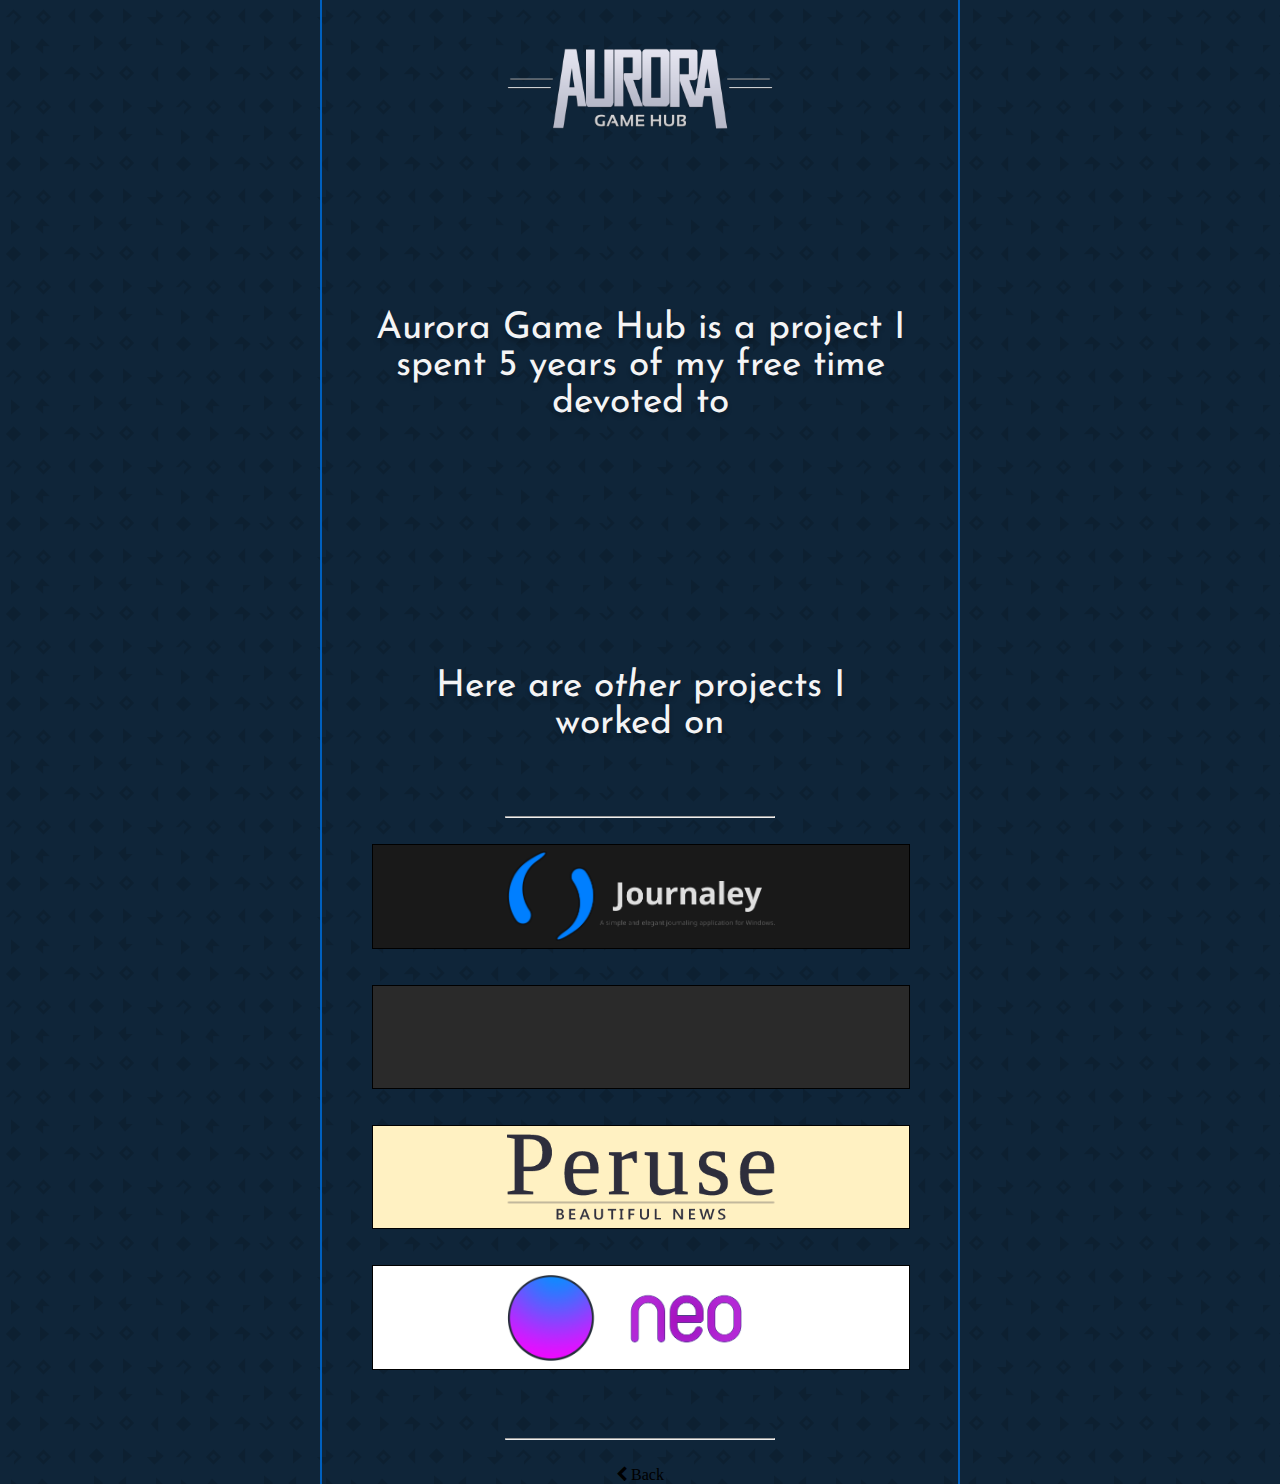
==== pages/auroraGameHub.html @ 502eb83b "Added Animated Background, Pages and Font Awesome" ====
<!DOCTYPE html>
<html>
	<head>
	<meta name="viewport" content="width=device-width" />
		<link rel="stylesheet"href="/css/style.css">
		<link href="https://fonts.googleapis.com/css?family=Hind|Josefin+Sans:400"rel="stylesheet">
		<link rel="stylesheet" href="/Images/font-awesome/css/font-awesome.min.css">

		<title>Sammy Guergachi - Aurora Game Hub</title>
	</head>
	<body>
		<div class="content">
			<header >
				<img class="header" src="/Images/AuroraLogo.png">
			</header>
			<div class ="item row">Aurora Game Hub is a project I spent 5 years of my free time devoted to</div>

			<div class ="item row"> </div>
			

			<div class ="item row"> Here are <em>other</em> projects I worked on
				<br>
				<hr>
			</div>
			<a href="/pages/journaley.html" class ="row button"id="journaley"></a>
			<a class ="row button" id="icarus">			</a>
			<a class ="row button" id="peruse">			</a>
			<a class ="row button" id="neo">			</a>
				<hr>
				<br>
<span class="centerText"><i class="fa fa-chevron-left" aria-hidden="true"></i>	Back</span>
		</div>
	</body>
</html>
---- css/style.css ----
body {
  padding: 0px 10px;
  margin: 0px 1vw 0px 1vw;
  border-left: 2px solid #0060BF;
  border-right: 2px solid #0060BF; }

header {
  padding-top: 3em;
  height: 15em;
  padding-bottom: 2em;
  display: inline-block; }

.item {
  font-family: 'Josefin Sans', sans-serif;
  font-size: 10px;
  font-size: 5vw;
  color: #F4F4F5;
  text-shadow: 0px 4px 4px rgba(0, 0, 0, 0.25); }

.row {
  margin-bottom: 1em;
  height: 90px;
  width: 100%;
  display: inline-block; }

/*Tablet*/
@media only screen and (min-width: 500px) {
  body {
    padding: 0px 50px;
    margin: 0px 10vw 0px 10vw;
    border-left: 2px solid #0060BF;
    border-right: 2px solid #0060BF; }

  header {
    padding-top: 3em;
    padding-bottom: 2em;
    height: 15em;
    display: inline-block; }

  .item {
    font-family: 'Josefin Sans', sans-serif;
    font-size: 10px;
    font-size: 5vw;
    color: #F4F4F5;
    text-shadow: 0px 4px 4px rgba(0, 0, 0, 0.25); }

  .row {
    margin-bottom: 2em;
    height: 120px;
    width: 100%;
    display: inline-block; } }
/*Desktop*/
@media only screen and (min-width: 1000px) {
  body {
    padding: 0px 50px;
    margin: 0px 25vw 0px 25vw;
    border-left: 2px solid #0060BF;
    border-right: 2px solid #0060BF; }

  header {
    padding-top: 3em;
    padding-bottom: 0.5vw;
    height: 20vmax;
    display: inline-block; }

  .item {
    font-family: 'Josefin Sans', sans-serif;
    font-size: 6em;
    font-size: 2.9vw;
    color: #F4F4F5;
    text-shadow: 0px 4px 4px rgba(0, 0, 0, 0.25); }

  .row {
    margin-bottom: 2em;
    height: 8vw;
    width: 100%;
    display: inline-block; } }
body {
  background: #0F2539 url("/Images/diamond.png") repeat 0 0;
  -webkit-animation-name: moveBg;
  -moz-animation-name: moveBg;
  animation-name: moveBg;
  -webkit-animation-duration: 50s;
  -moz-animation-duration: 50s;
  animation-duration: 50s;
  -webkit-animation-timing-function: linear;
  -moz-animation-timing-function: linear;
  animation-timing-function: linear;
  -webkit-animation-iteration-count: infinite;
  -moz-animation-iteration-count: infinite;
  animation-iteration-count: infinite;
  -webkit-animation-direction: normal;
  -moz-animation-direction: normal;
  animation-direction: normal;
  -webkit-transition: all 2s cubic-bezier(0.075, 0.82, 0.165, 1);
  -moz-transition: all 2s cubic-bezier(0.075, 0.82, 0.165, 1);
  transition: all 2s cubic-bezier(0.075, 0.82, 0.165, 1); }

@-webkit-keyframes moveBg {
  from {
    background-position: 0 0; }
  to {
    background-position: 0 100%; } }
@-moz-keyframes moveBg {
  from {
    background-position: 0 0; }
  to {
    background-position: 0 100%; } }
@keyframes moveBg {
  from {
    background-position: 0 0; }
  to {
    background-position: 0 100%; } }
.blue {
  color: #0060BF; }

.white {
  color: #F4F4F5; }

.content {
  text-align: center;
  margin: auto;
  -webkit-animation-name: animateContent;
  -moz-animation-name: animateContent;
  animation-name: animateContent;
  -webkit-animation-iteration-count: 1;
  -moz-animation-iteration-count: 1;
  animation-iteration-count: 1;
  -webkit-animation-direction: normal;
  -moz-animation-direction: normal;
  animation-direction: normal;
  -webkit-animation-timing-function: cubic-bezier(0.075, 0.82, 0.165, 1);
  -moz-animation-timing-function: cubic-bezier(0.075, 0.82, 0.165, 1);
  animation-timing-function: cubic-bezier(0.075, 0.82, 0.165, 1);
  -webkit-animation-duration: 15s;
  -moz-animation-duration: 15s;
  animation-duration: 15s; }

@-webkit-keyframes animateContent {
  0% {
    opacity: 0;
    -webkit-transform: translateY(30px); }
  50% {
    opacity: 1; }
  100% {
    -webkit-transform: translateY(0px); } }
@-moz-keyframes animateContent {
  0% {
    opacity: 0;
    -moz-transform: translateY(30px); }
  50% {
    opacity: 1; }
  100% {
    -moz-transform: translateY(0px); } }
@keyframes animateContent {
  0% {
    opacity: 0;
    -webkit-transform: translateY(30px);
    -moz-transform: translateY(30px);
    -ms-transform: translateY(30px);
    -o-transform: translateY(30px);
    transform: translateY(30px); }
  50% {
    opacity: 1; }
  100% {
    -webkit-transform: translateY(0px);
    -moz-transform: translateY(0px);
    -ms-transform: translateY(0px);
    -o-transform: translateY(0px);
    transform: translateY(0px); } }
hr {
  margin-top: 2em;
  border-top: 1px solid dark-gray;
  width: 50%; }

a {
  text-decoration: none; }

.header {
  width: 50%; }

.centerText {
  position: relative;
  top: 30%;
  transform: translateY(-35%); }

#badge {
  background-color: rgba(15, 37, 57, 0);
  -webkit-transition: all 2s ease-out;
  -moz-transition: all 2s ease-out;
  transition: all 2s ease-out;
  -webkit-transition-timing-function: cubic-bezier(0.075, 0.82, 0.165, 1);
  -moz-transition-timing-function: cubic-bezier(0.075, 0.82, 0.165, 1);
  transition-timing-function: cubic-bezier(0.075, 0.82, 0.165, 1); }

#badge:hover {
  -webkit-transform: scale(1.09);
  -moz-transform: scale(1.09);
  -ms-transform: scale(1.09);
  -o-transform: scale(1.09);
  transform: scale(1.09);
  background: -webkit-linear-gradient(#0F2539, #0A1622);
  background: linear-gradient(#0F2539, #0A1622);
  border-radius: 5px;
  box-shadow: 1px 2px 10px 3px black; }

#badge:active {
  -webkit-transform: scale(1);
  -moz-transform: scale(1);
  -ms-transform: scale(1);
  -o-transform: scale(1);
  transform: scale(1);
  background: -webkit-linear-gradient(#0A1622, #0F2539);
  background: linear-gradient(#0A1622, #0F2539);
  box-shadow: none;
  border: 1px solid black; }

.button {
  -webkit-transition: all 1.5s ease-out;
  -moz-transition: all 1.5s ease-out;
  transition: all 1.5s ease-out;
  -webkit-transition-timing-function: cubic-bezier(0.075, 0.82, 0.165, 1);
  -moz-transition-timing-function: cubic-bezier(0.075, 0.82, 0.165, 1);
  transition-timing-function: cubic-bezier(0.075, 0.82, 0.165, 1);
  border: 1px solid black;
  width: 100%; }

.button:hover {
  box-shadow: 1px 2px 6px 1px black;
  -webkit-transform: scale(1.02);
  -moz-transform: scale(1.02);
  -ms-transform: scale(1.02);
  -o-transform: scale(1.02);
  transform: scale(1.02); }

.button:active {
  box-shadow: 0px 0px 0px 1px black;
  -webkit-transform: scale(0.95);
  -moz-transform: scale(0.95);
  -ms-transform: scale(0.95);
  -o-transform: scale(0.95);
  transform: scale(0.95); }

#aurora {
  background-image: url("/Images/aurora.png");
  background-position: center, center;
  background-repeat: no-repeat;
  background-size: 50% auto;
  background-color: #252F3D; }

#journaley {
  background-image: url("/Images/journaley.png");
  background-position: center, center;
  background-repeat: no-repeat;
  background-size: 50% auto;
  background-color: #191919; }

#icarus {
  background-image: url("/Images/icarus.png");
  background-position: center, center;
  background-repeat: no-repeat;
  background-size: 50% auto;
  background-color: #2A2A2A; }

#peruse {
  background-image: url("/Images/Peruse.png");
  background-position: center, center;
  background-repeat: no-repeat;
  background-size: 50% auto;
  background-color: #FFF1C2; }

#neo {
  background-image: url("/Images/neo.png");
  background-position: center, center;
  background-repeat: no-repeat;
  background-size: 50% auto;
  background-color: white; }

#home {
  background-color: #0060BF;
  color: white; }

/*# sourceMappingURL=style.css.map */
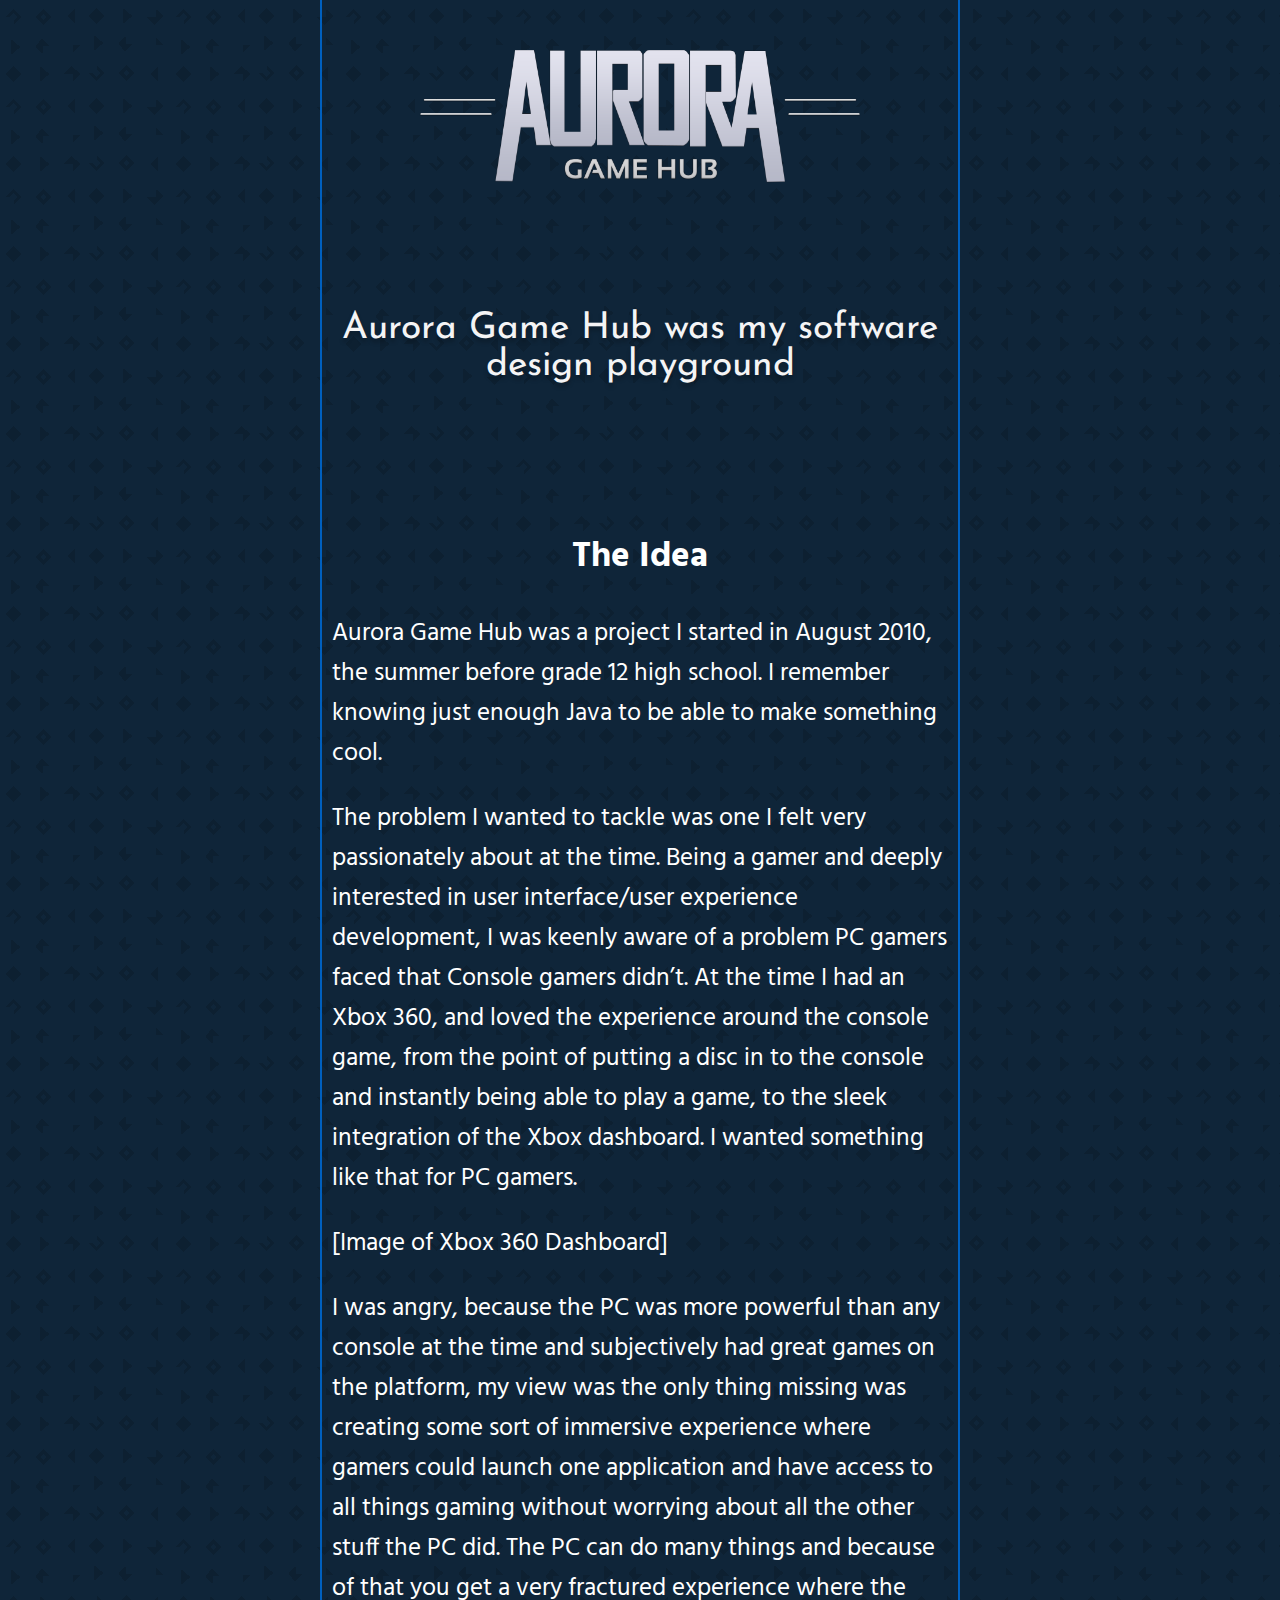
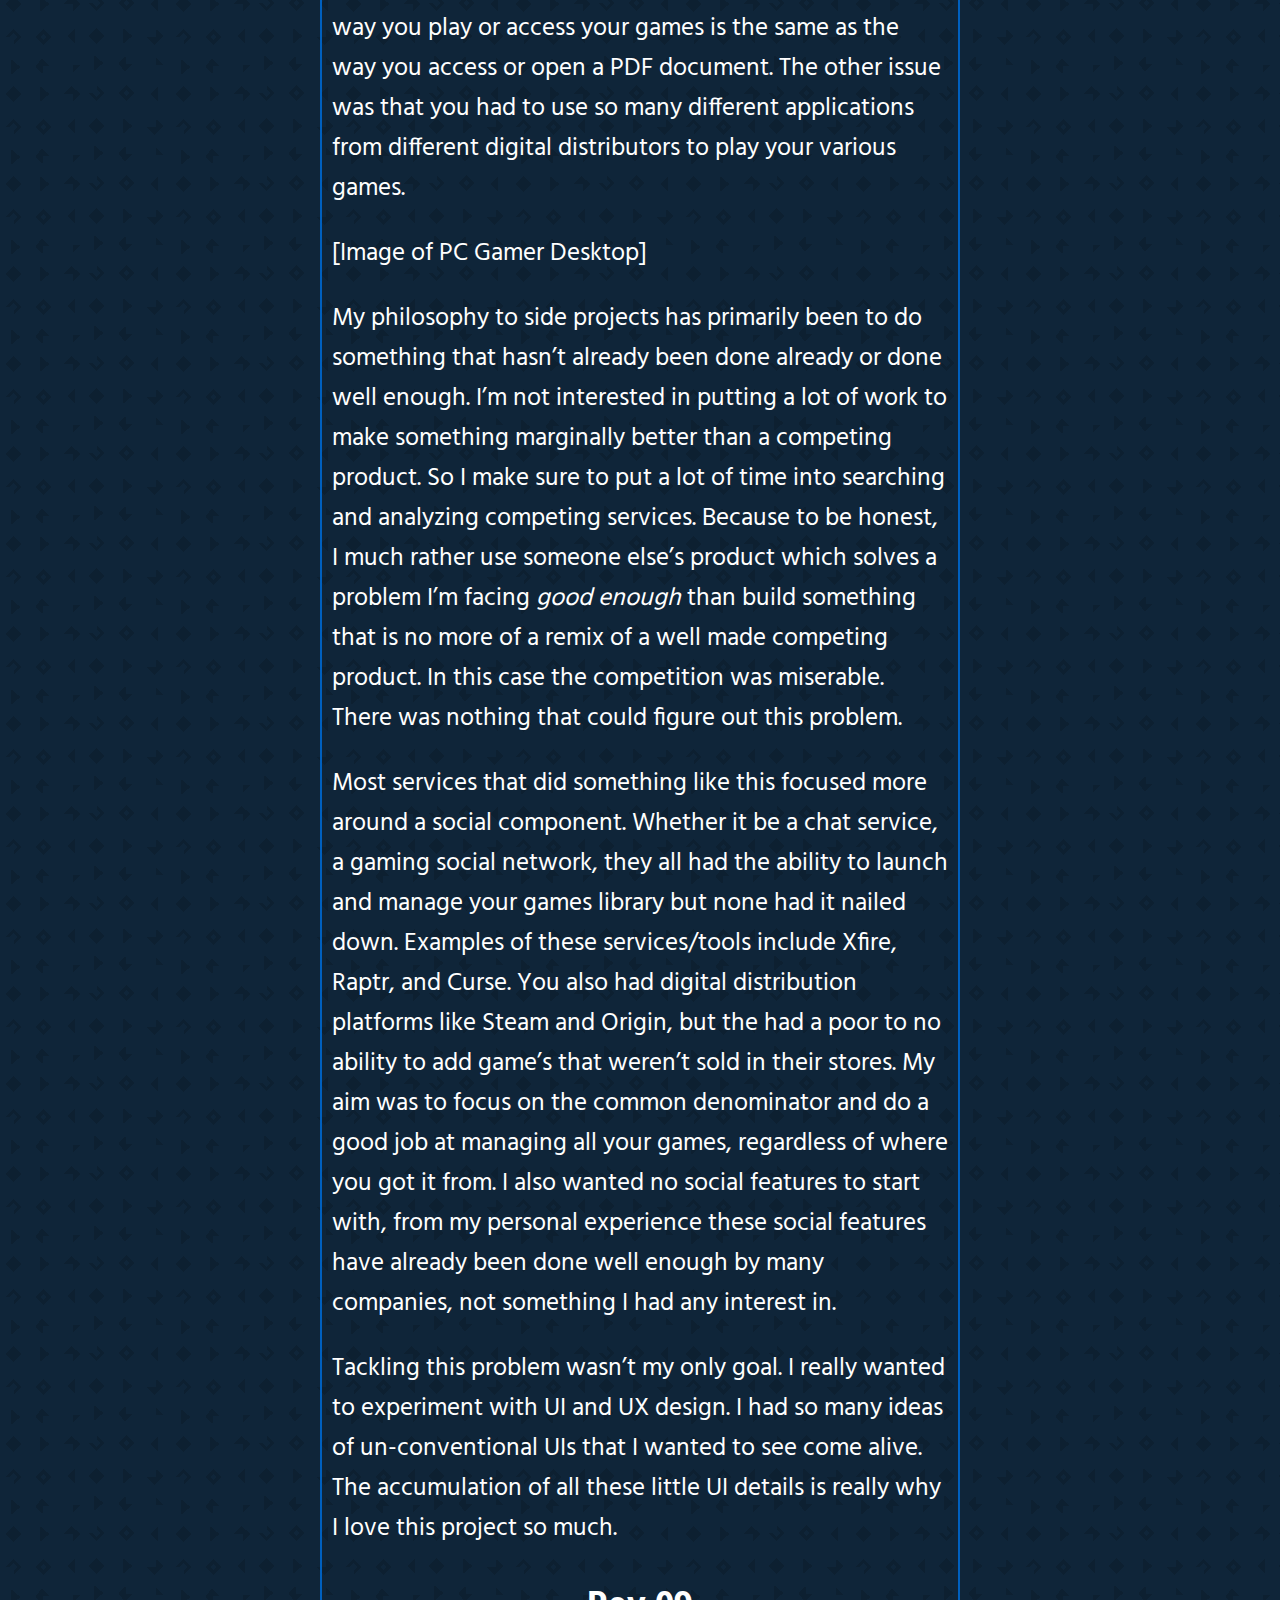
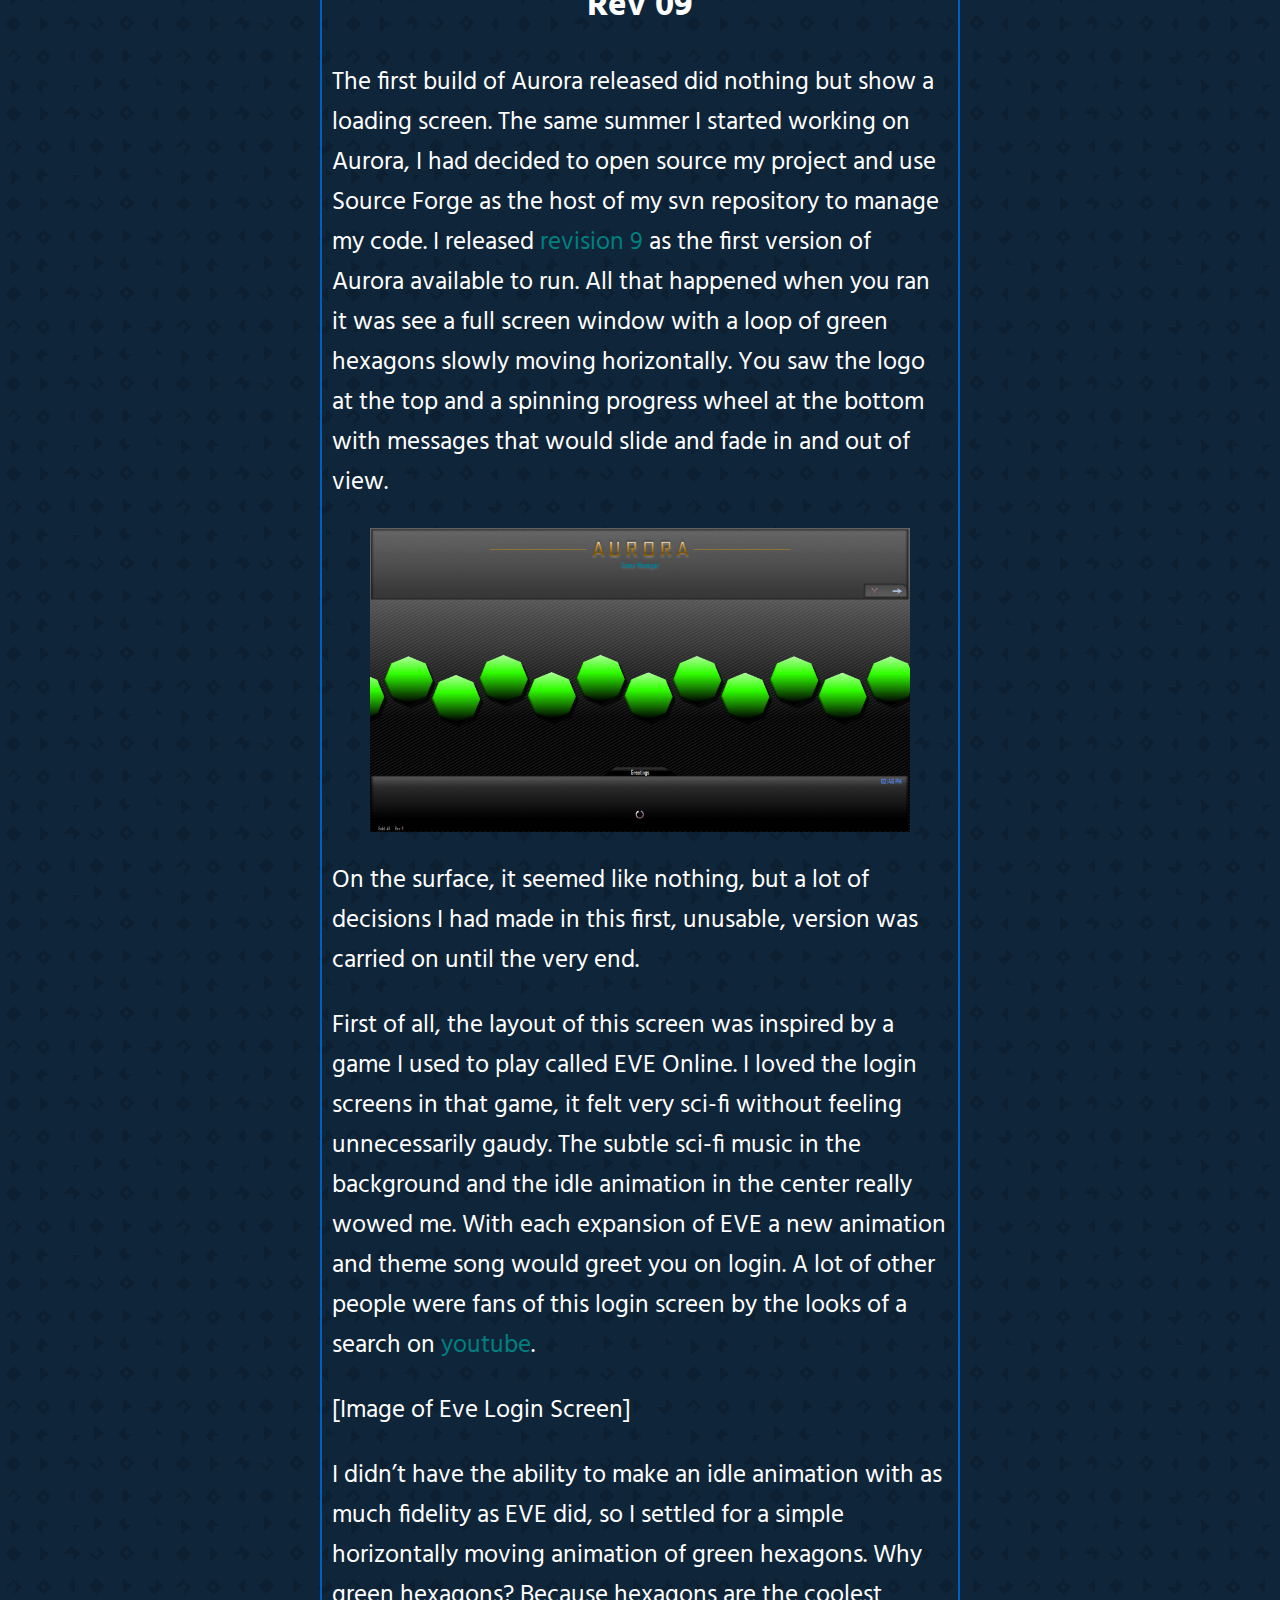
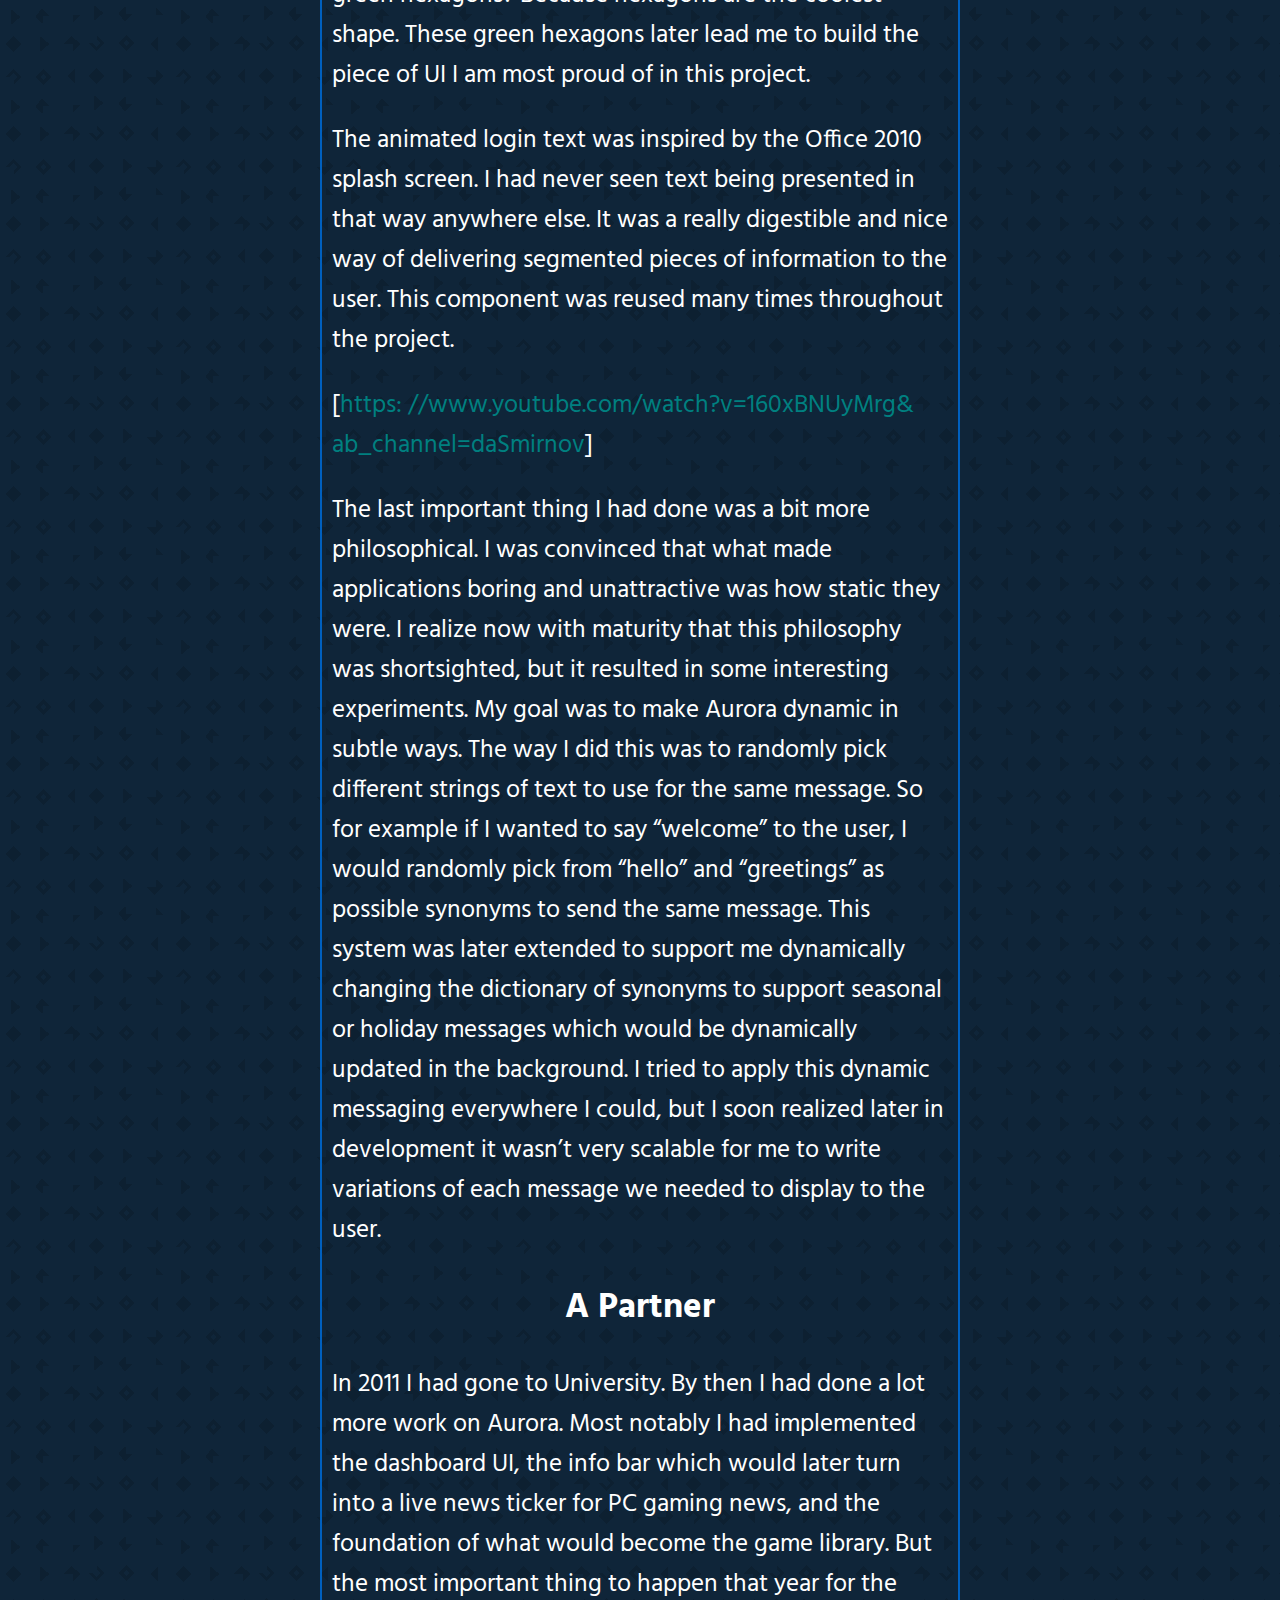
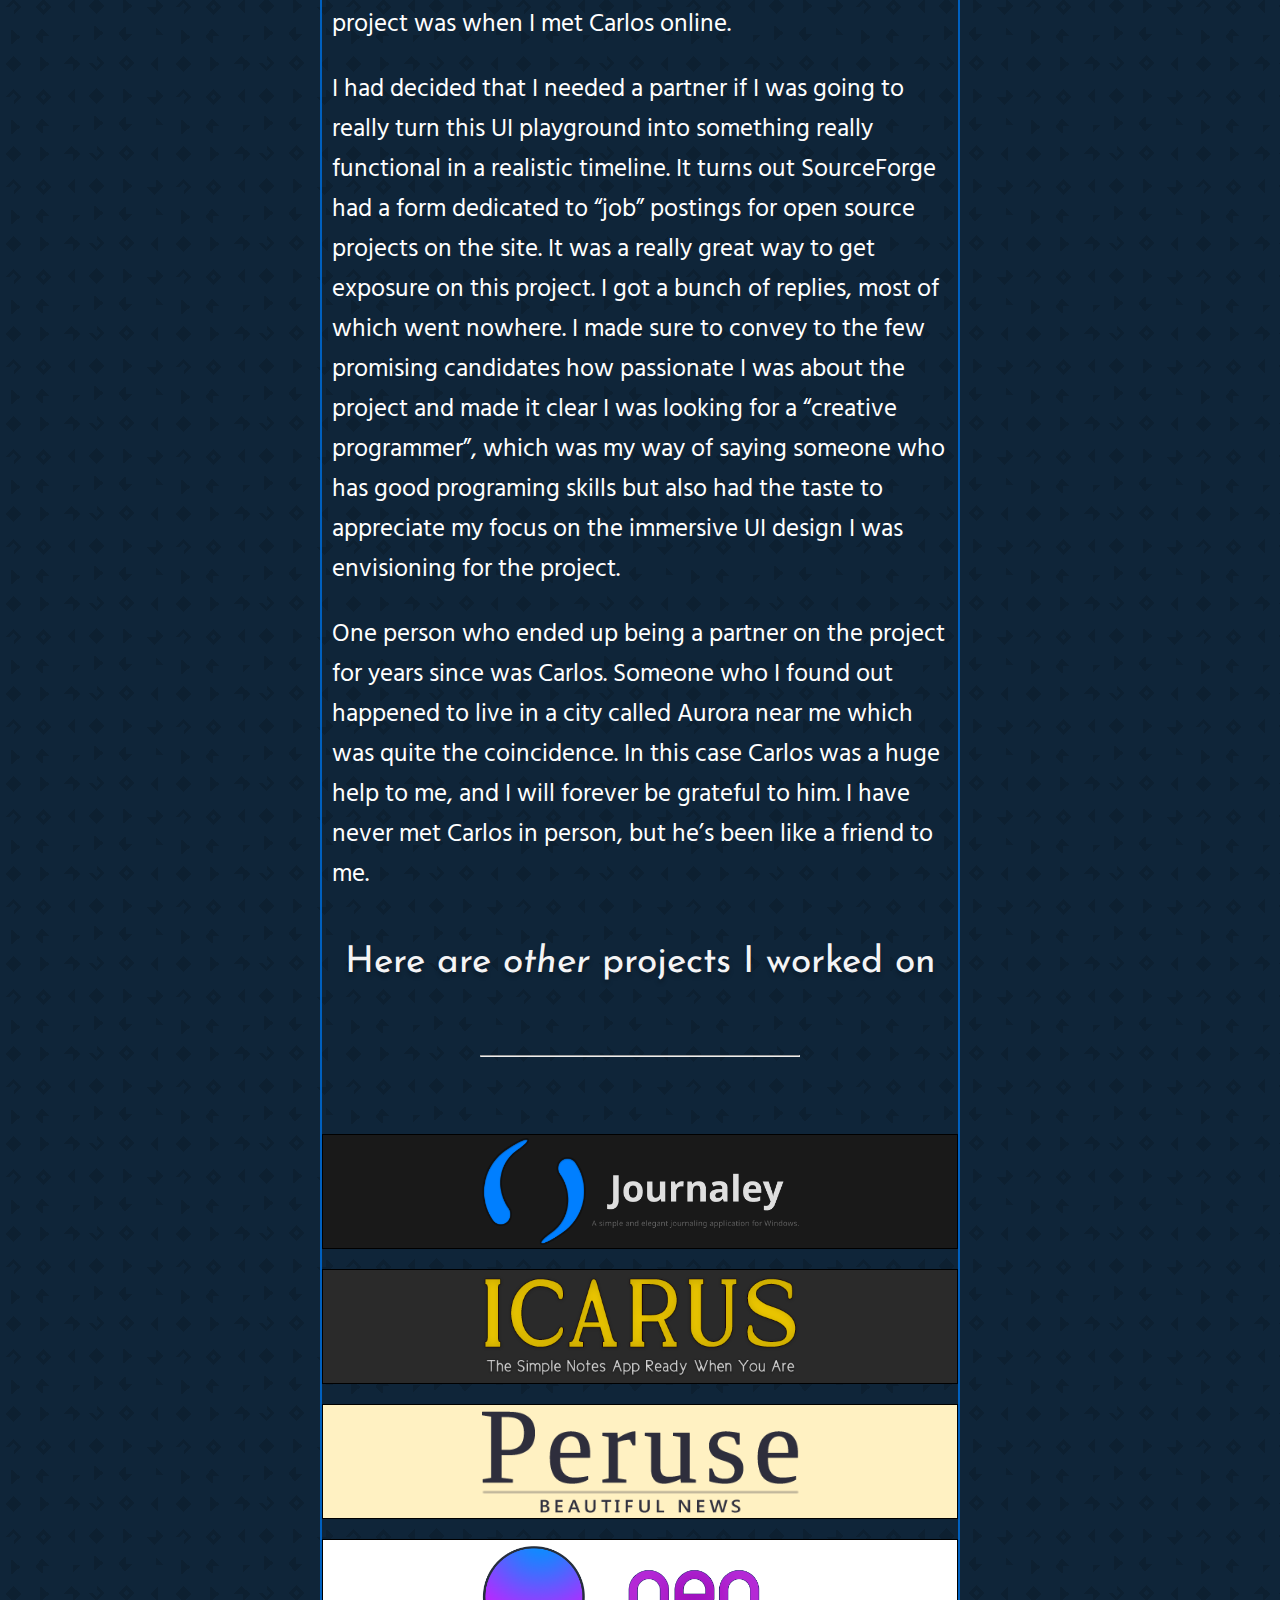
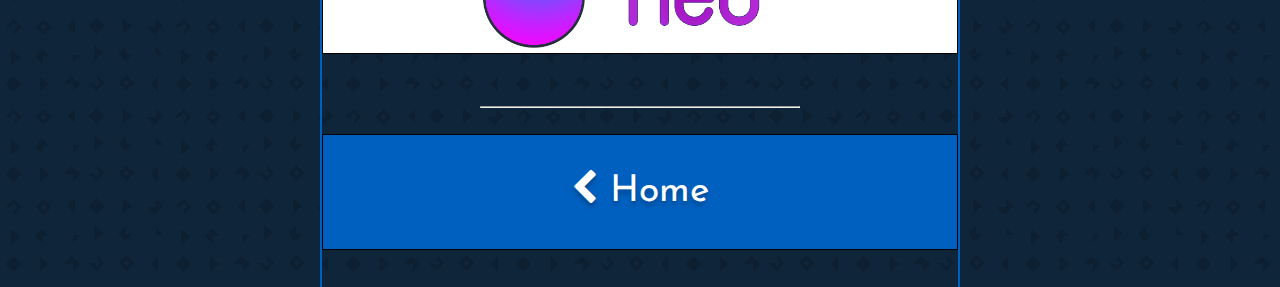
==== commit 834d834a: "Image zooming lib + Aurora page updated" ====
--- a/pages/auroraGameHub.html
+++ b/pages/auroraGameHub.html
@@ -1,34 +1,56 @@
 <!DOCTYPE html>
 <html>
 	<head>
-	<meta name="viewport" content="width=device-width" />
+		<meta name="viewport"content="width=device-width"/>
 		<link rel="stylesheet"href="/css/style.css">
 		<link href="https://fonts.googleapis.com/css?family=Hind|Josefin+Sans:400"rel="stylesheet">
 		<link rel="stylesheet" href="/Images/font-awesome/css/font-awesome.min.css">
-
+		<script src="/lib/zooming/build/zooming.min.js"></script>
 		<title>Sammy Guergachi - Aurora Game Hub</title>
 	</head>
 	<body>
 		<div class="content">
 			<header >
-				<img class="header" src="/Images/AuroraLogo.png">
+				<img class="header"src="/Images/AuroraLogo.png">
 			</header>
-			<div class ="item row">Aurora Game Hub is a project I spent 5 years of my free time devoted to</div>
-
-			<div class ="item row"> </div>
-			
-
+			<div class ="item row">Aurora Game Hub was my software design playground</div>
+			<div class ="text row">
+				<h2><a id="The_Idea_2"></a>The Idea</h2>
+				<p>Aurora Game Hub was a project I started in August 2010, the summer before grade 12 high school. I remember knowing just enough Java to be able to make something cool.</p>
+				<p>The problem I wanted to tackle was one I felt very passionately about at the time. Being a gamer and deeply interested in user interface/user experience development, I was keenly aware of a problem PC gamers faced that Console gamers didn’t. At the time I had an Xbox 360, and loved the experience around the console game, from the point of putting a disc in to the console and instantly being able to play a game, to the sleek integration of the Xbox dashboard. I wanted something like that for PC gamers.</p>
+				<p>[Image of Xbox 360 Dashboard]</p>
+				<p>I was angry, because the PC was more powerful than any console at the time and subjectively had great games on the platform, my view was the only thing missing was creating some sort of immersive experience where gamers could launch one application and have access to all things gaming without worrying about all the other stuff the PC did. The PC can do many things and because of that you get a very fractured experience where the way you play or access your games is the same as the way you access or open a PDF document. The other issue was that you had to use so many different applications from different digital distributors to play your various games.</p>
+				<p>[Image of PC Gamer Desktop]</p>
+				<p>My philosophy to side projects has primarily been to do something that hasn’t already been done already or done well enough. I’m not interested in putting a lot of work to make something marginally better than a competing product. So I make sure to put a lot of time into searching and analyzing competing services. Because to be honest, I much rather use someone else’s product which solves a problem I’m facing <em>good enough</em> than build something that is no more of a remix of a well made competing product. In this case the competition was miserable. There was nothing that could figure out this problem.</p>
+				<p>Most services that did something like this focused more around a social component. Whether it be a chat service, a gaming social network, they all had the ability to launch and manage your games library but none had it nailed down. Examples of these services/tools include Xfire, Raptr, and Curse. You also had digital distribution platforms like Steam and Origin, but the had a poor to no ability to add game’s that weren’t sold in their stores. My aim was to focus on the common denominator and do a good job at managing all your games, regardless of where you got it from. I also wanted no social features to start with, from my personal experience these social features have already been done well enough by many companies, not something I had any interest in.</p>
+				<p>Tackling this problem wasn’t my only goal. I really wanted to experiment with UI and UX design. I had so many ideas of un-conventional UIs that I wanted to see come alive. The accumulation of all these little UI details is really why I love this project so much.</p>
+				<h2><a id="Rev_09_19"></a>Rev 09</h2>
+				<p>The first build of Aurora released did nothing but show a loading screen. The same summer I started working on Aurora, I had decided to open source my project and use Source Forge as the host of my svn repository to manage my code. I released <a href="https://sourceforge.net/projects/auroragm/files/Aurora%20V1/">revision 9</a> as the first version of Aurora available to run. All that happened when you ran it was see a full screen window with a loop of green hexagons slowly moving horizontally. You saw the logo at the top and a spinning progress wheel at the bottom with messages that would slide and fade in and out of view.</p>
+				<img src="/Images/Aurora/image1.png" data-action="zoom" data-original="/Images/Aurora/image1.png"/>
+				<p>On the surface, it seemed like nothing, but a lot of decisions I had made in this first, unusable, version was carried on until the very end.</p>
+				<p>First of all, the layout of this screen was inspired by a game I used to play called EVE Online. I loved the login screens in that game, it felt very sci-fi without feeling unnecessarily gaudy. The subtle sci-fi music in the background and the idle animation in the center really wowed me. With each expansion of EVE a new animation and theme song would greet you on login. A lot of other people were fans of this login screen by the looks of a search on <a href="https://www.youtube.com/results?search_query=eve+login+screen">youtube</a>.</p>
+				<p>[Image of Eve Login Screen]</p>
+				<p>I didn’t have the ability to make an idle animation with as much fidelity as EVE did, so I settled for a simple horizontally moving animation of green hexagons. Why green hexagons? Because hexagons are the coolest shape. These green hexagons later lead me to build the piece of UI I am most proud of in this project.</p>
+				<p>The animated login text was inspired by the Office 2010 splash screen. I had never seen text being presented in that way anywhere else. It was a really digestible and nice way of delivering segmented pieces of information to the user. This component was reused many times throughout the project.</p>
+				<p>[<a href="https://www.youtube.com/watch?v=160xBNUyMrg&amp;ab_channel=daSmirnov">https: //www.youtube.com/watch?v=160xBNUyMrg&amp;
+				ab_channel=daSmirnov</a>]</p>
+				<p>The last important thing I had done was a bit more philosophical. I was convinced that what made applications boring and unattractive was how static they were. I realize now with maturity that this philosophy was shortsighted, but it resulted in some interesting experiments. My goal was to make Aurora dynamic in subtle ways. The way I did this was to randomly pick different strings of text to use for the same message. So for example if I wanted to say “welcome” to the user, I would randomly pick from “hello” and “greetings” as possible synonyms to send the same message. This system was later extended to support me dynamically changing the dictionary of synonyms to support seasonal or holiday messages which would be dynamically updated in the background. I tried to apply this dynamic messaging everywhere I could, but I soon realized later in development it wasn’t very scalable for me to write variations of each message we needed to display to the user.</p>
+				<h2><a id="A_Partner_39"></a>A Partner</h2>
+				<p>In 2011 I had gone to University. By then I had done a lot more work on Aurora. Most notably I had implemented the dashboard UI, the info bar which would later turn into a live news ticker for PC gaming news, and the foundation of what would become the game library. But the most important thing to happen that year for the project was when I met Carlos online.</p>
+				<p>I had decided that I needed a partner if I was going to really turn this UI playground into something really functional in a realistic timeline. It turns out SourceForge had a form dedicated to “job” postings for open source projects on the site. It was a really great way to get exposure on this project. I got a bunch of replies, most of which went nowhere. I made sure to convey to the few promising candidates how passionate I was about the project and made it clear I was looking for a “creative programmer”, which was my way of saying someone who has good programing skills but also had the taste to appreciate my focus on the immersive UI design I was envisioning for the project.</p>
+				<p>One person who ended up being a partner on the project for years since was Carlos. Someone who I found out happened to live in a city called Aurora near me which was quite the coincidence. In this case Carlos was a huge help to me, and I will forever be grateful to him. I have never met Carlos in person, but he’s been like a friend to me.</p>
+			</div>
 			<div class ="item row"> Here are <em>other</em> projects I worked on
 				<br>
 				<hr>
 			</div>
-			<a href="/pages/journaley.html" class ="row button"id="journaley"></a>
-			<a class ="row button" id="icarus">			</a>
-			<a class ="row button" id="peruse">			</a>
-			<a class ="row button" id="neo">			</a>
-				<hr>
-				<br>
-<span class="centerText"><i class="fa fa-chevron-left" aria-hidden="true"></i>	Back</span>
+			<a href="/pages/journaley.html"class ="row button"id="journaley"></a>
+			<a href="/pages/icarus.html"class ="row button"id="icarus">			</a>
+			<a href="/pages/peruse.html"class ="row button"id="peruse">			</a>
+			<a href="/pages/neo.html"class ="row button"id="neo">			</a>
+			<hr>
+			<br>
+			<a href="/index.html"class ="row button item"id="home"><span class="centerText"><i class="fa fa-chevron-left"aria-hidden="true"></i>	Home</span></a>
 		</div>
 	</body>
 </html>--- a/css/style.css
+++ b/css/style.css
@@ -1,8 +1,6 @@
 body {
-  padding: 0px 10px;
-  margin: 0px 1vw 0px 1vw;
-  border-left: 2px solid #0060BF;
-  border-right: 2px solid #0060BF; }
+  padding: 0px 0px;
+  margin: 0px 1vw 0px 1vw; }
 
 header {
   padding-top: 3em;
@@ -13,23 +11,21 @@
 .item {
   font-family: 'Josefin Sans', sans-serif;
   font-size: 10px;
-  font-size: 5vw;
+  font-size: 6.5vw;
   color: #F4F4F5;
   text-shadow: 0px 4px 4px rgba(0, 0, 0, 0.25); }
 
 .row {
   margin-bottom: 1em;
-  height: 90px;
+  height: 100px;
   width: 100%;
   display: inline-block; }
 
 /*Tablet*/
 @media only screen and (min-width: 500px) {
   body {
-    padding: 0px 50px;
-    margin: 0px 10vw 0px 10vw;
-    border-left: 2px solid #0060BF;
-    border-right: 2px solid #0060BF; }
+    padding: 0px 0px;
+    margin: 0px 10vw 0px 10vw; }
 
   header {
     padding-top: 3em;
@@ -46,16 +42,14 @@
 
   .row {
     margin-bottom: 2em;
-    height: 120px;
+    height: 135px;
     width: 100%;
     display: inline-block; } }
 /*Desktop*/
 @media only screen and (min-width: 1000px) {
   body {
-    padding: 0px 50px;
-    margin: 0px 25vw 0px 25vw;
-    border-left: 2px solid #0060BF;
-    border-right: 2px solid #0060BF; }
+    padding: 0px 0px;
+    margin: 0px 25vw 0px 25vw; }
 
   header {
     padding-top: 3em;
@@ -72,17 +66,17 @@
 
   .row {
     margin-bottom: 2em;
-    height: 8vw;
+    height: 9vw;
     width: 100%;
     display: inline-block; } }
 body {
-  background: #0F2539 url("/Images/diamond.png") repeat 0 0;
+  background: #0F2539 url("../Images/diamond-web.png") repeat 0 0;
   -webkit-animation-name: moveBg;
   -moz-animation-name: moveBg;
   animation-name: moveBg;
-  -webkit-animation-duration: 50s;
-  -moz-animation-duration: 50s;
-  animation-duration: 50s;
+  -webkit-animation-duration: 100s;
+  -moz-animation-duration: 100s;
+  animation-duration: 100s;
   -webkit-animation-timing-function: linear;
   -moz-animation-timing-function: linear;
   animation-timing-function: linear;
@@ -118,6 +112,8 @@
   color: #F4F4F5; }
 
 .content {
+  border-left: 2px solid #0060BF;
+  border-right: 2px solid #0060BF;
   text-align: center;
   margin: auto;
   -webkit-animation-name: animateContent;
@@ -139,19 +135,27 @@
 @-webkit-keyframes animateContent {
   0% {
     opacity: 0;
-    -webkit-transform: translateY(30px); }
+    -webkit-transform: translateY(30px);
+    border-left: 2px solid transparent;
+    border-right: 2px solid transparent; }
   50% {
     opacity: 1; }
   100% {
-    -webkit-transform: translateY(0px); } }
+    -webkit-transform: translateY(0px);
+    border-left: 2px solid #0060BF;
+    border-right: 2px solid #0060BF; } }
 @-moz-keyframes animateContent {
   0% {
     opacity: 0;
-    -moz-transform: translateY(30px); }
+    -moz-transform: translateY(30px);
+    border-left: 2px solid transparent;
+    border-right: 2px solid transparent; }
   50% {
     opacity: 1; }
   100% {
-    -moz-transform: translateY(0px); } }
+    -moz-transform: translateY(0px);
+    border-left: 2px solid #0060BF;
+    border-right: 2px solid #0060BF; } }
 @keyframes animateContent {
   0% {
     opacity: 0;
@@ -159,7 +163,9 @@
     -moz-transform: translateY(30px);
     -ms-transform: translateY(30px);
     -o-transform: translateY(30px);
-    transform: translateY(30px); }
+    transform: translateY(30px);
+    border-left: 2px solid transparent;
+    border-right: 2px solid transparent; }
   50% {
     opacity: 1; }
   100% {
@@ -167,17 +173,50 @@
     -moz-transform: translateY(0px);
     -ms-transform: translateY(0px);
     -o-transform: translateY(0px);
-    transform: translateY(0px); } }
+    transform: translateY(0px);
+    border-left: 2px solid #0060BF;
+    border-right: 2px solid #0060BF; } }
+center {
+  width: 100%;
+  text-align: center; }
+
 hr {
   margin-top: 2em;
   border-top: 1px solid dark-gray;
   width: 50%; }
 
 a {
-  text-decoration: none; }
+  text-decoration: none;
+  color: teal; }
+
+a:hover {
+  color: #0060BF; }
+
+.text {
+  margin-bottom: 1.5em;
+  height: auto; }
+
+.text img {
+  text-align: center;
+  width: 85%;
+  height: auto; }
+
+.text h2 {
+  text-align: center;
+  color: white;
+  font-size: 35px;
+  font-family: Hind; }
+
+.text p {
+  text-align: left;
+  color: white;
+  font-size: 25px;
+  font-family: Hind;
+  margin-left: 10px;
+  margin-right: 10px; }
 
 .header {
-  width: 50%; }
+  width: 70%; }
 
 .centerText {
   position: relative;
@@ -223,7 +262,9 @@
   -moz-transition-timing-function: cubic-bezier(0.075, 0.82, 0.165, 1);
   transition-timing-function: cubic-bezier(0.075, 0.82, 0.165, 1);
   border: 1px solid black;
-  width: 100%; }
+  box-sizing: border-box;
+  width: 100%;
+  margin-bottom: 1em; }
 
 .button:hover {
   box-shadow: 1px 2px 6px 1px black;
@@ -241,36 +282,62 @@
   -o-transform: scale(0.95);
   transform: scale(0.95); }
 
+.contact {
+  color: white;
+  margin: 1em;
+  -webkit-transition: all 1.5s ease-out;
+  -moz-transition: all 1.5s ease-out;
+  transition: all 1.5s ease-out;
+  -webkit-transition-timing-function: cubic-bezier(0.075, 0.82, 0.165, 1);
+  -moz-transition-timing-function: cubic-bezier(0.075, 0.82, 0.165, 1);
+  transition-timing-function: cubic-bezier(0.075, 0.82, 0.165, 1); }
+
+.contact:hover {
+  color: #0060BF;
+  -webkit-transform: scale(1.5);
+  -moz-transform: scale(1.5);
+  -ms-transform: scale(1.5);
+  -o-transform: scale(1.5);
+  transform: scale(1.5); }
+
+.contact:active {
+  color: white;
+  -webkit-transform: scale(1);
+  -moz-transform: scale(1);
+  -ms-transform: scale(1);
+  -o-transform: scale(1);
+  transform: scale(1); }
+
 #aurora {
-  background-image: url("/Images/aurora.png");
+  background-image: url("../Images/aurora.png");
   background-position: center, center;
   background-repeat: no-repeat;
   background-size: 50% auto;
   background-color: #252F3D; }
 
 #journaley {
-  background-image: url("/Images/journaley.png");
+  background-image: url("../Images/journaley.png");
   background-position: center, center;
   background-repeat: no-repeat;
   background-size: 50% auto;
   background-color: #191919; }
 
 #icarus {
-  background-image: url("/Images/icarus.png");
+  background-image: url("../Images/Icarus.png");
   background-position: center, center;
   background-repeat: no-repeat;
   background-size: 50% auto;
   background-color: #2A2A2A; }
 
 #peruse {
-  background-image: url("/Images/Peruse.png");
+  background-image: url("../Images/Peruse.png");
   background-position: center, center;
   background-repeat: no-repeat;
   background-size: 50% auto;
   background-color: #FFF1C2; }
 
 #neo {
-  background-image: url("/Images/neo.png");
+  background-image: url("../Images/neo.png");
   background-position: center, center;
   background-repeat: no-repeat;
   background-size: 50% auto;
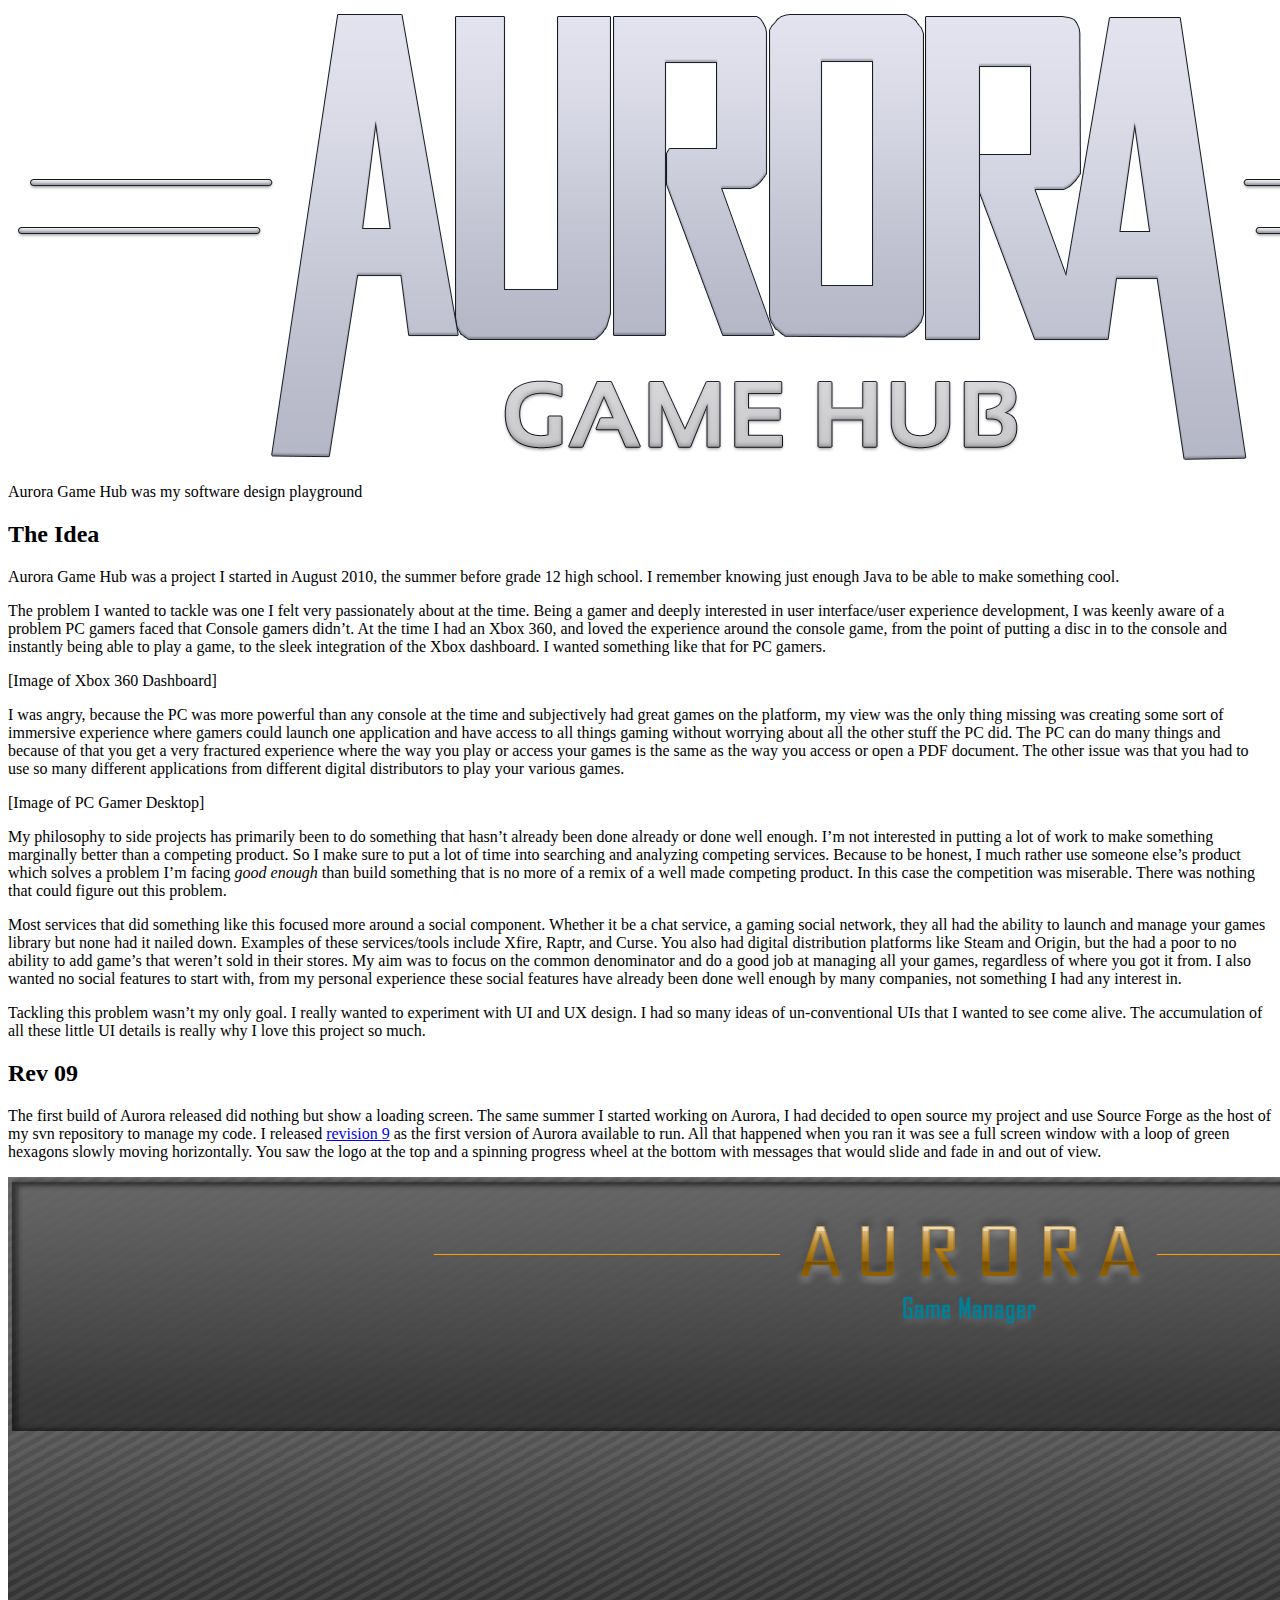
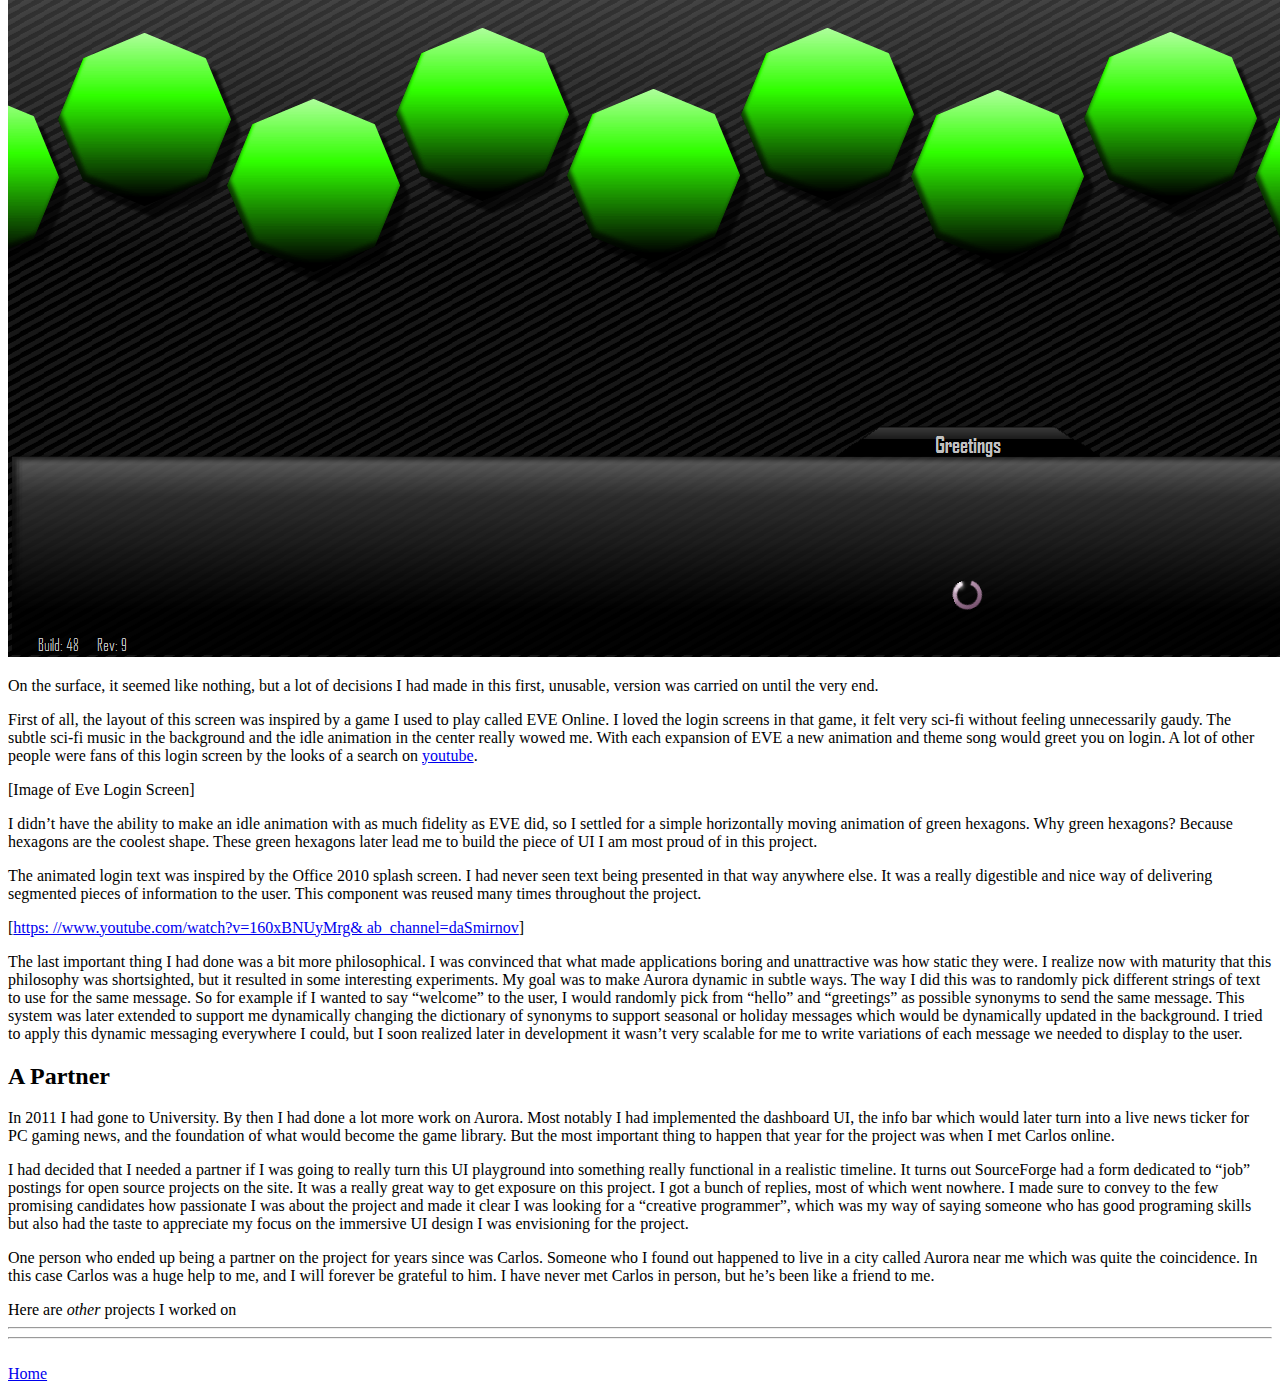
==== commit 84062139: "link fix" ====
--- a/pages/auroraGameHub.html
+++ b/pages/auroraGameHub.html
@@ -2,10 +2,10 @@
 <html>
 	<head>
 		<meta name="viewport"content="width=device-width"/>
-		<link rel="stylesheet"href="/css/style.css">
+		<link rel="stylesheet"href="css/style.css">
 		<link href="https://fonts.googleapis.com/css?family=Hind|Josefin+Sans:400"rel="stylesheet">
-		<link rel="stylesheet" href="/Images/font-awesome/css/font-awesome.min.css">
-		<script src="/lib/zooming/build/zooming.min.js"></script>
+		<link rel="stylesheet" href="Images/font-awesome/css/font-awesome.min.css">
+		<script src="lib/zooming/build/zooming.min.js"></script>
 		<title>Sammy Guergachi - Aurora Game Hub</title>
 	</head>
 	<body>
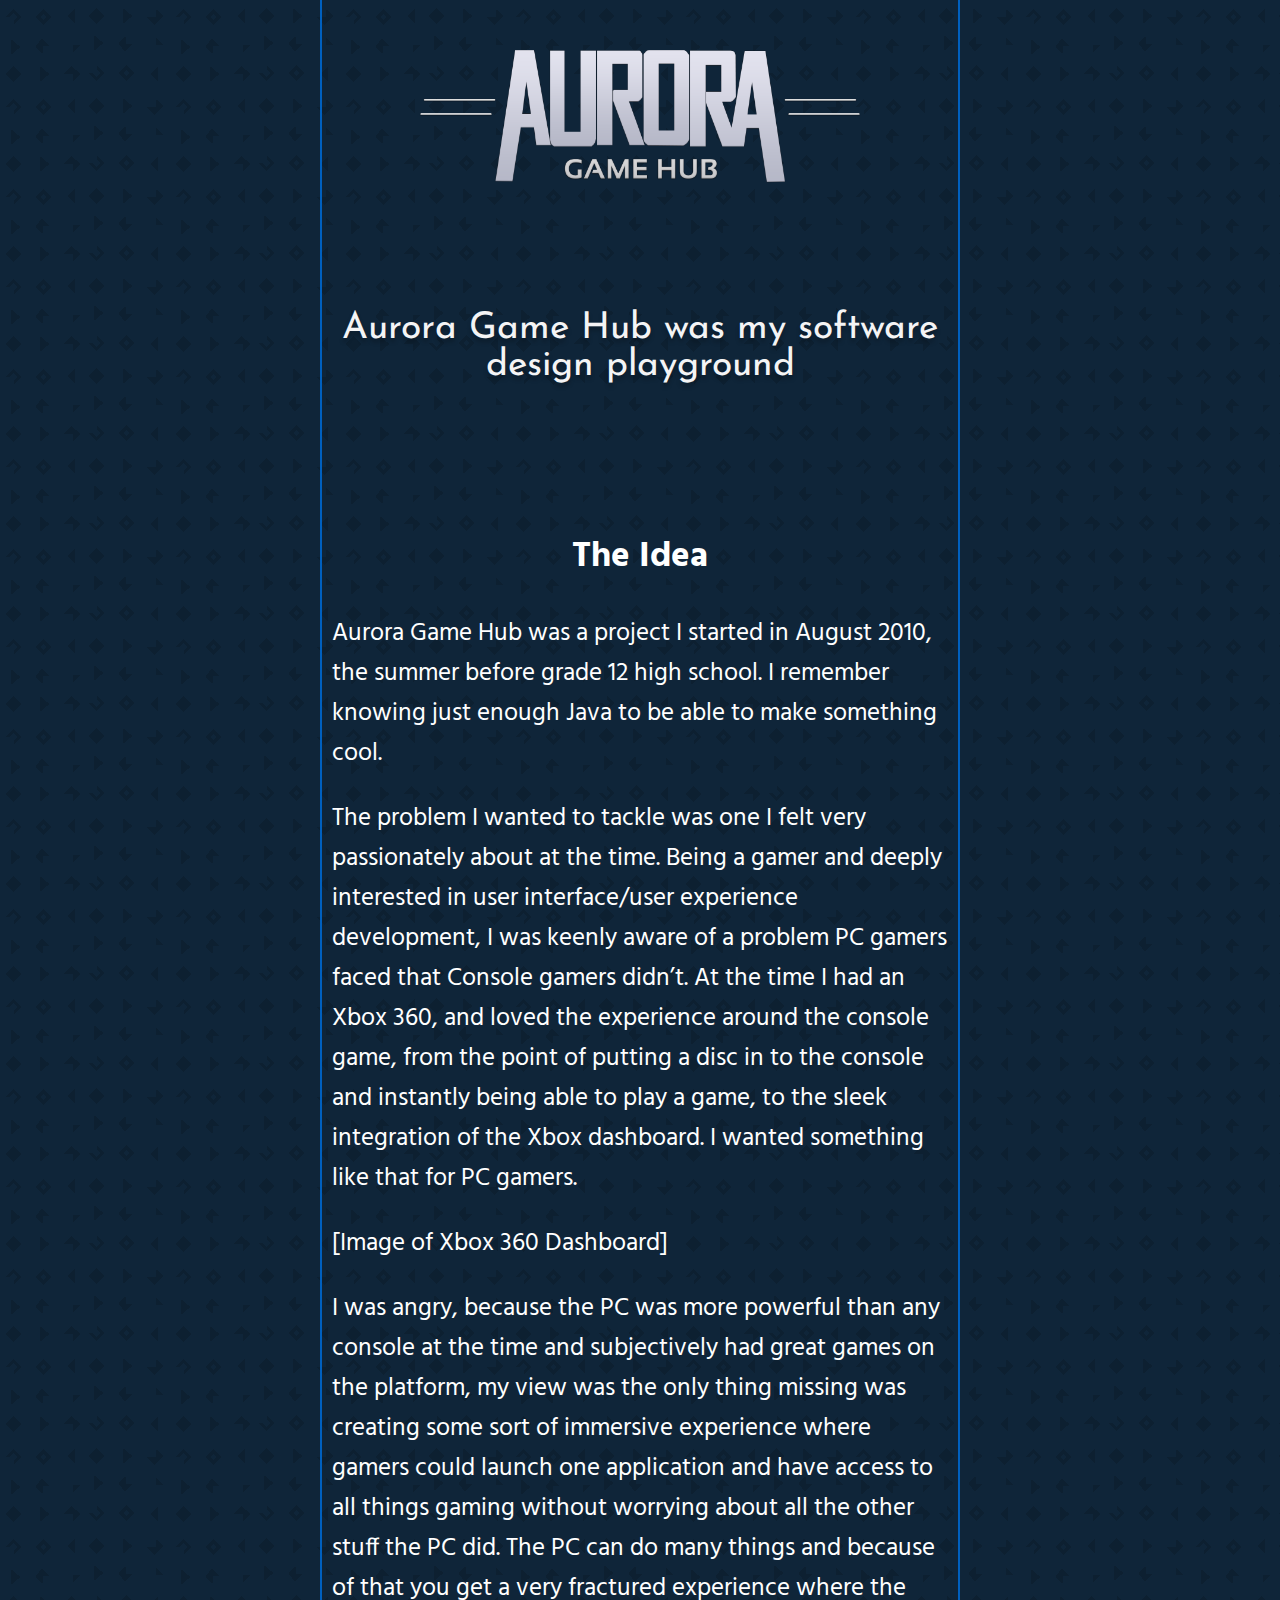
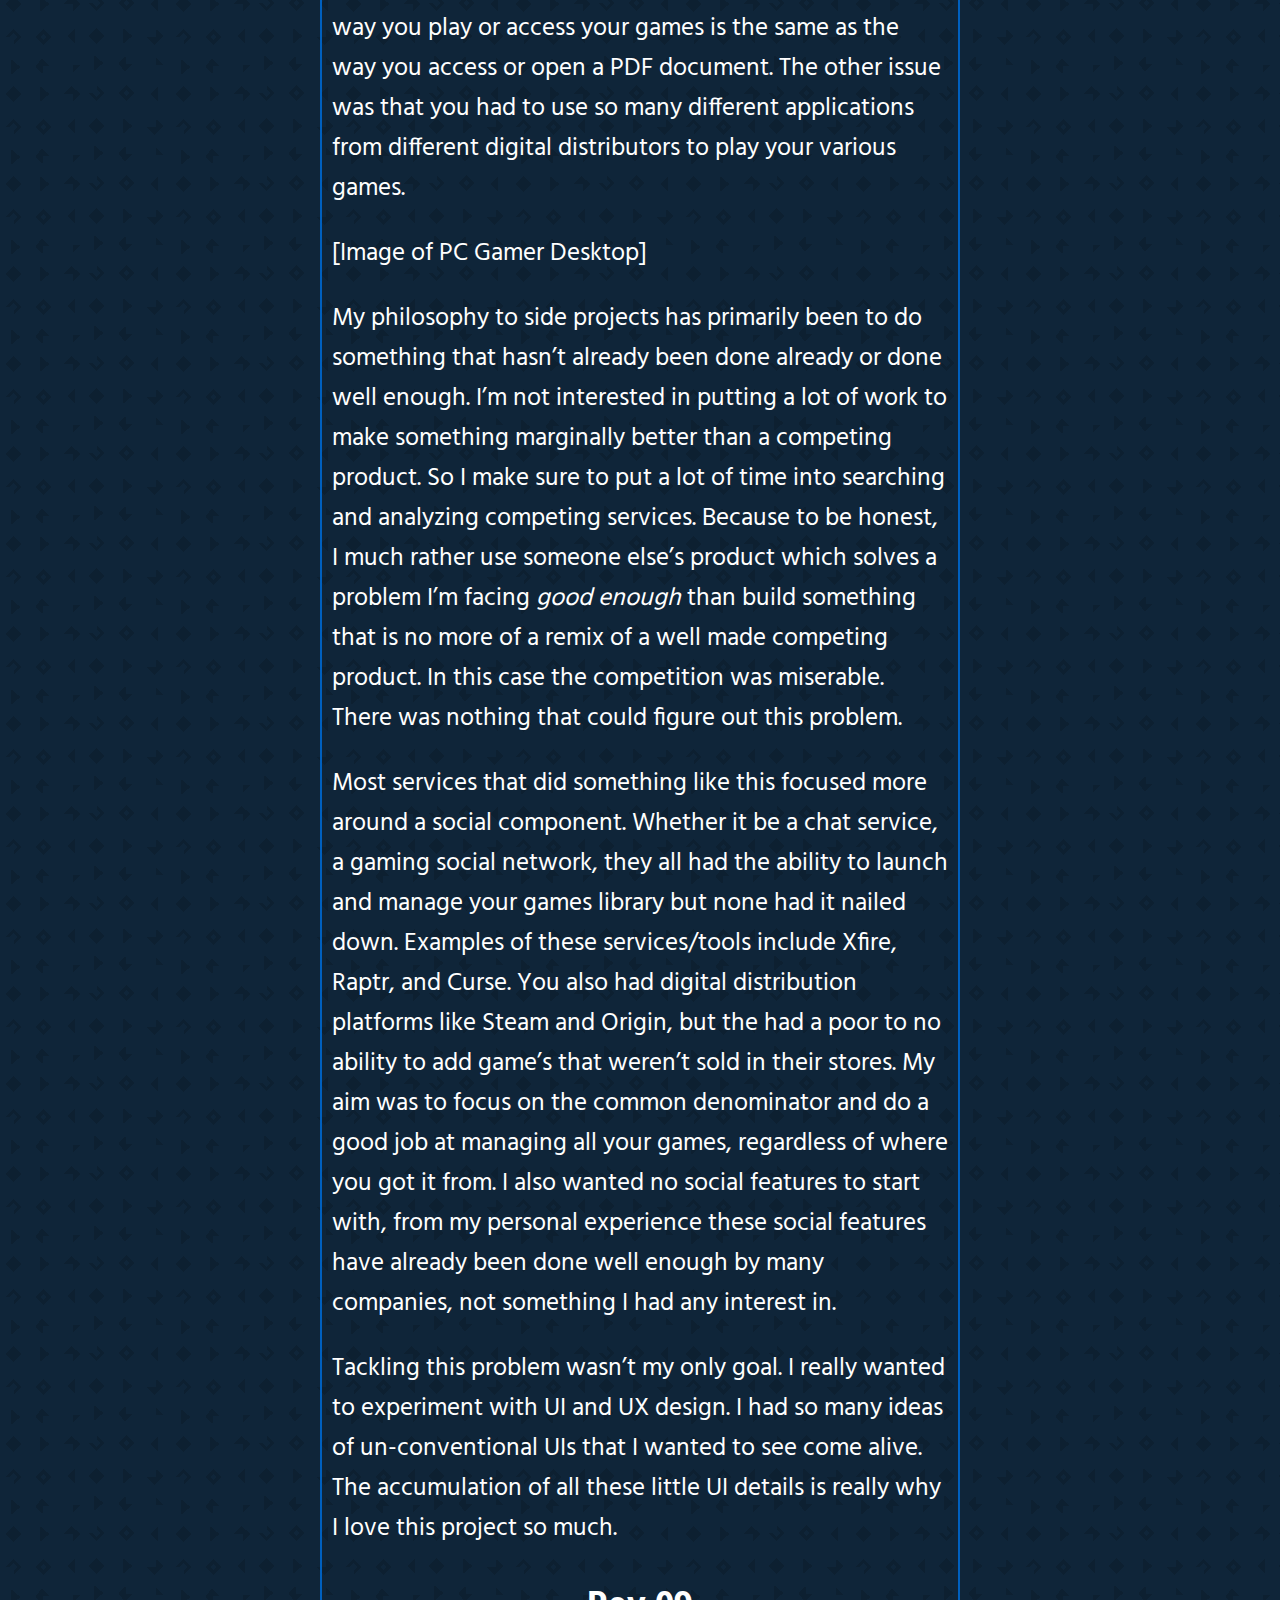
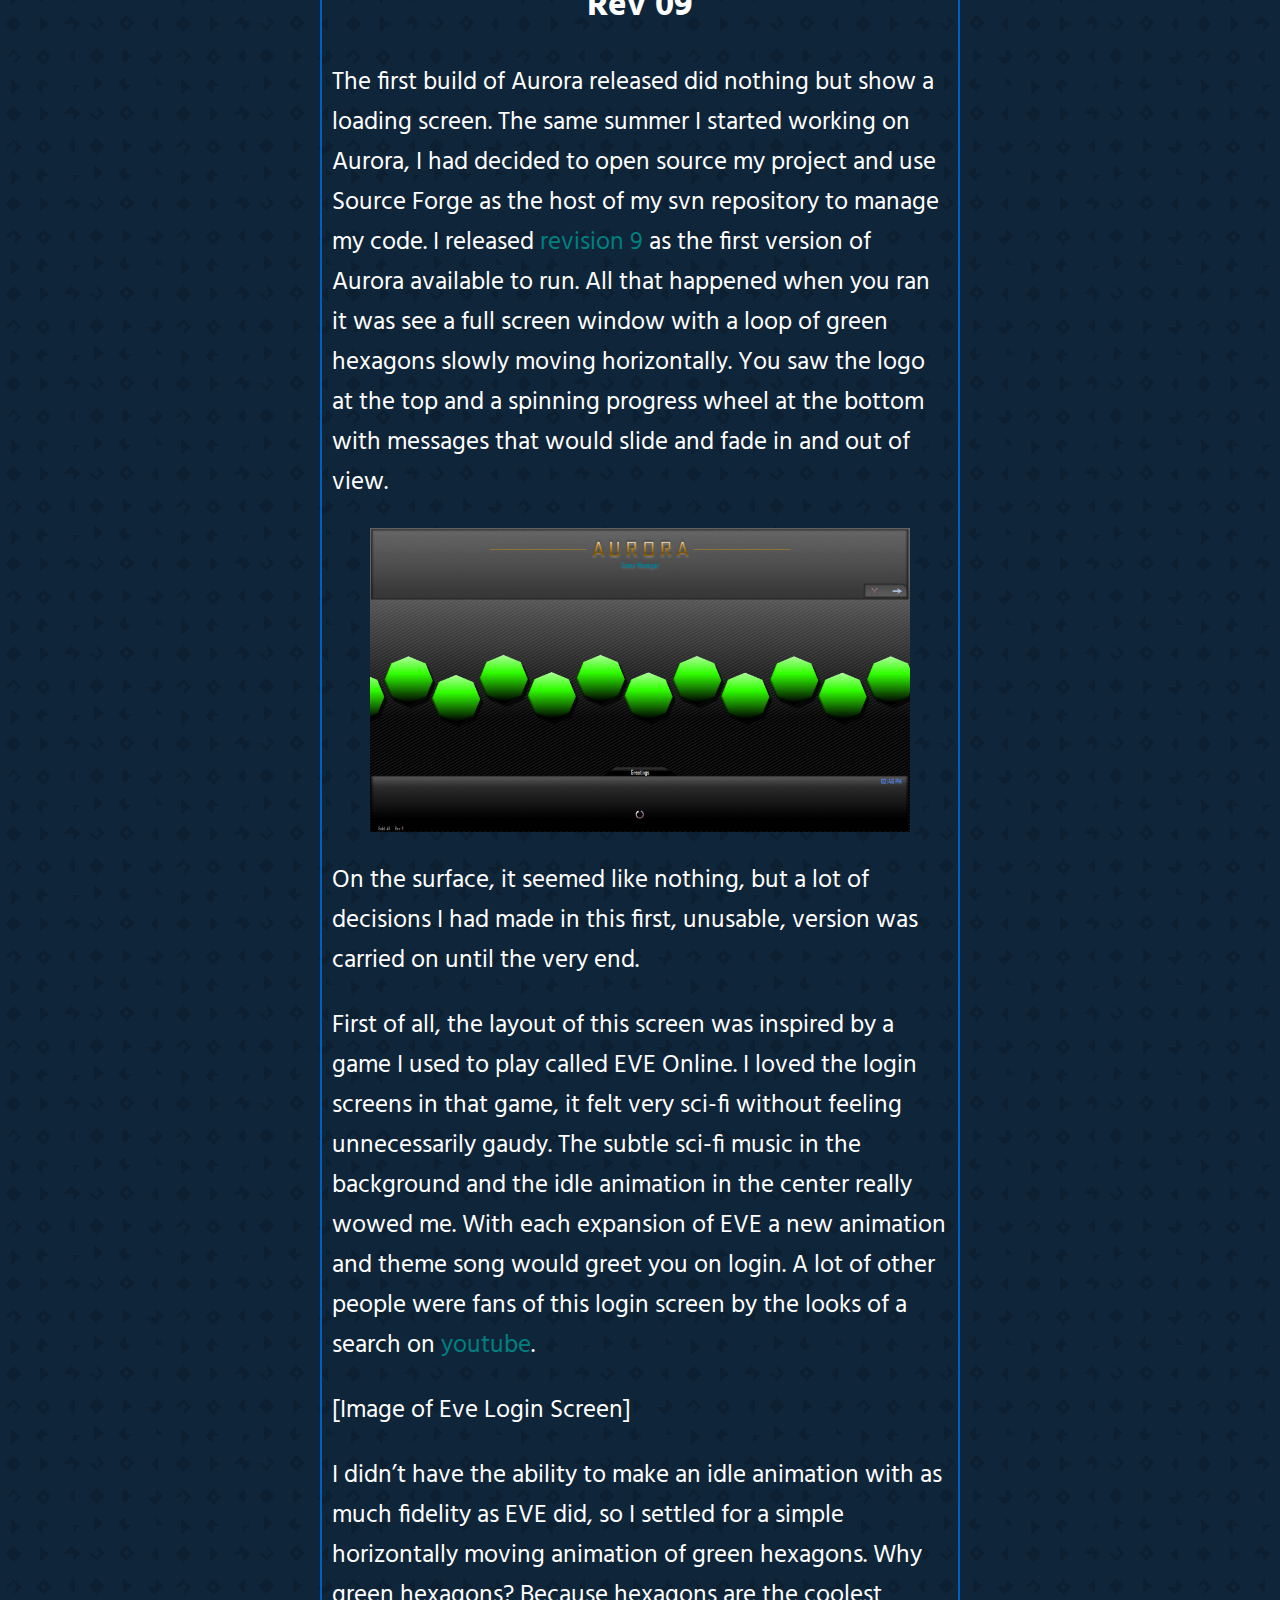
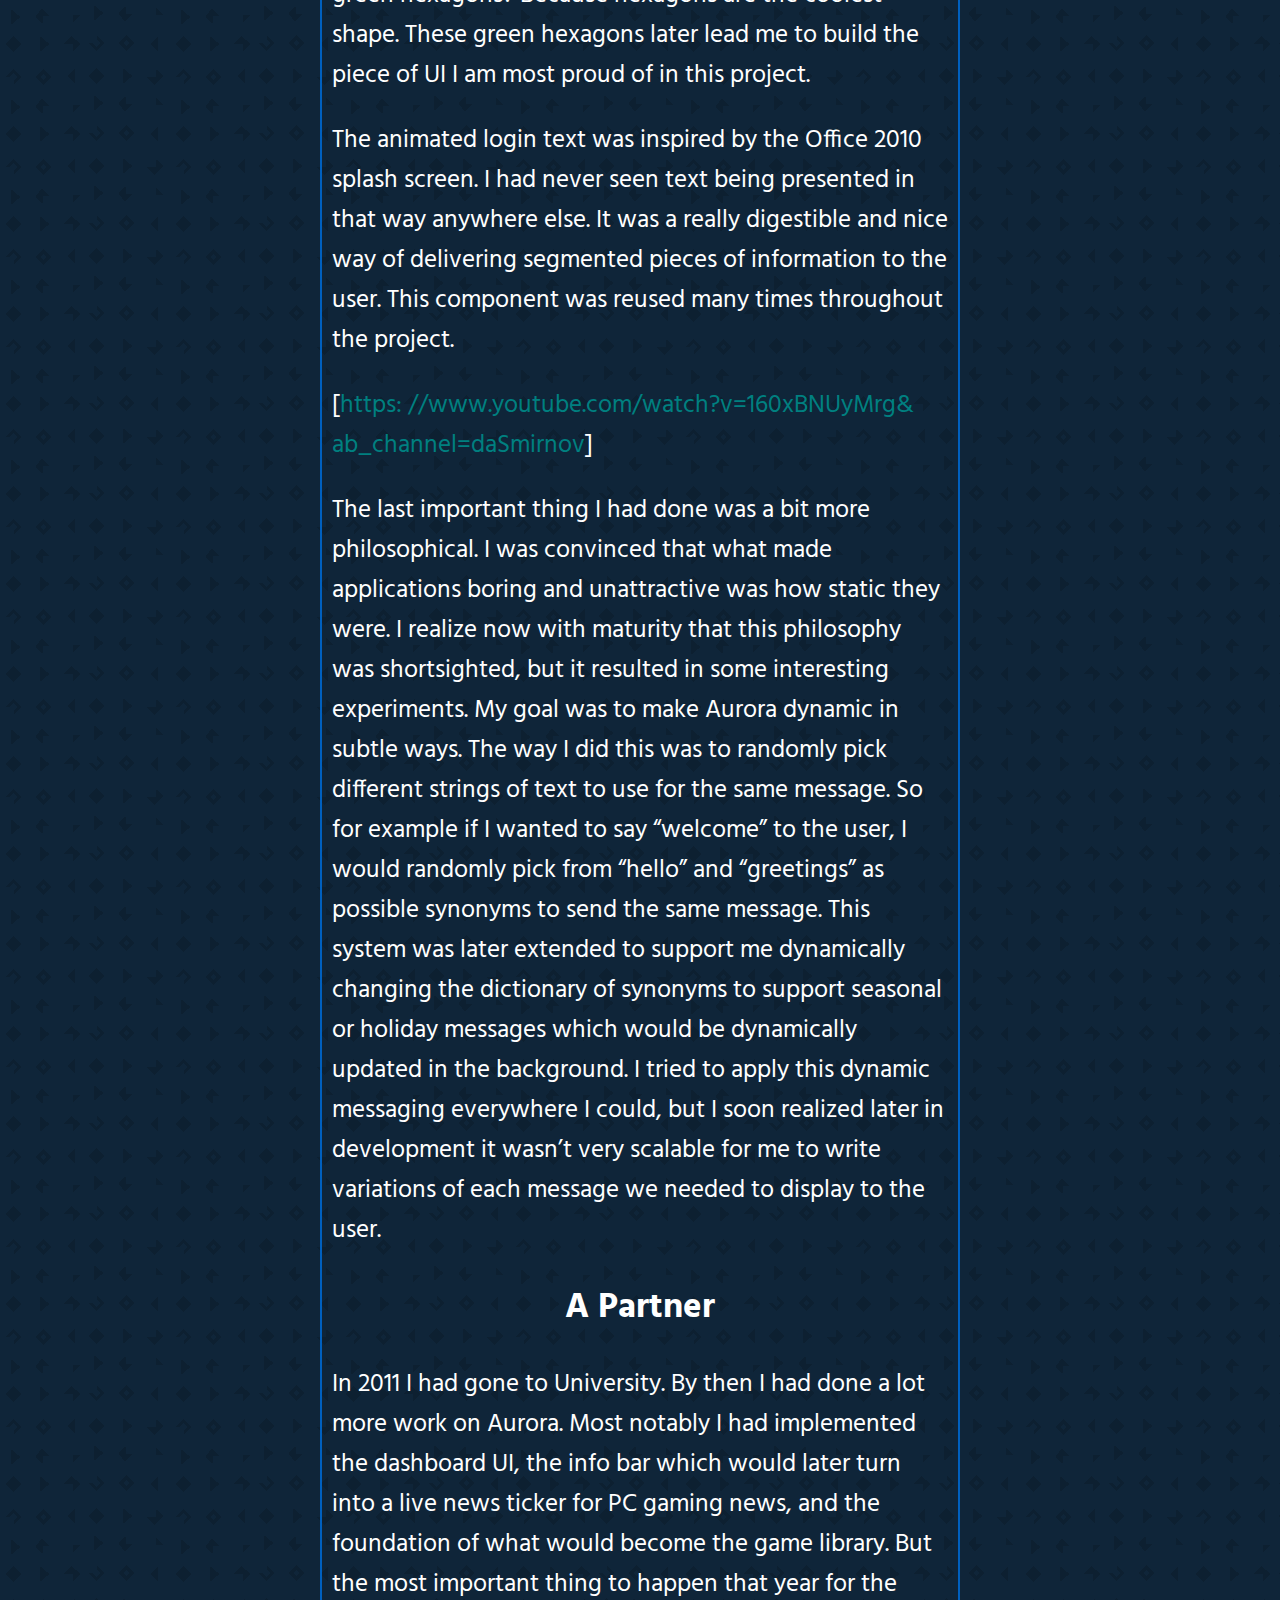
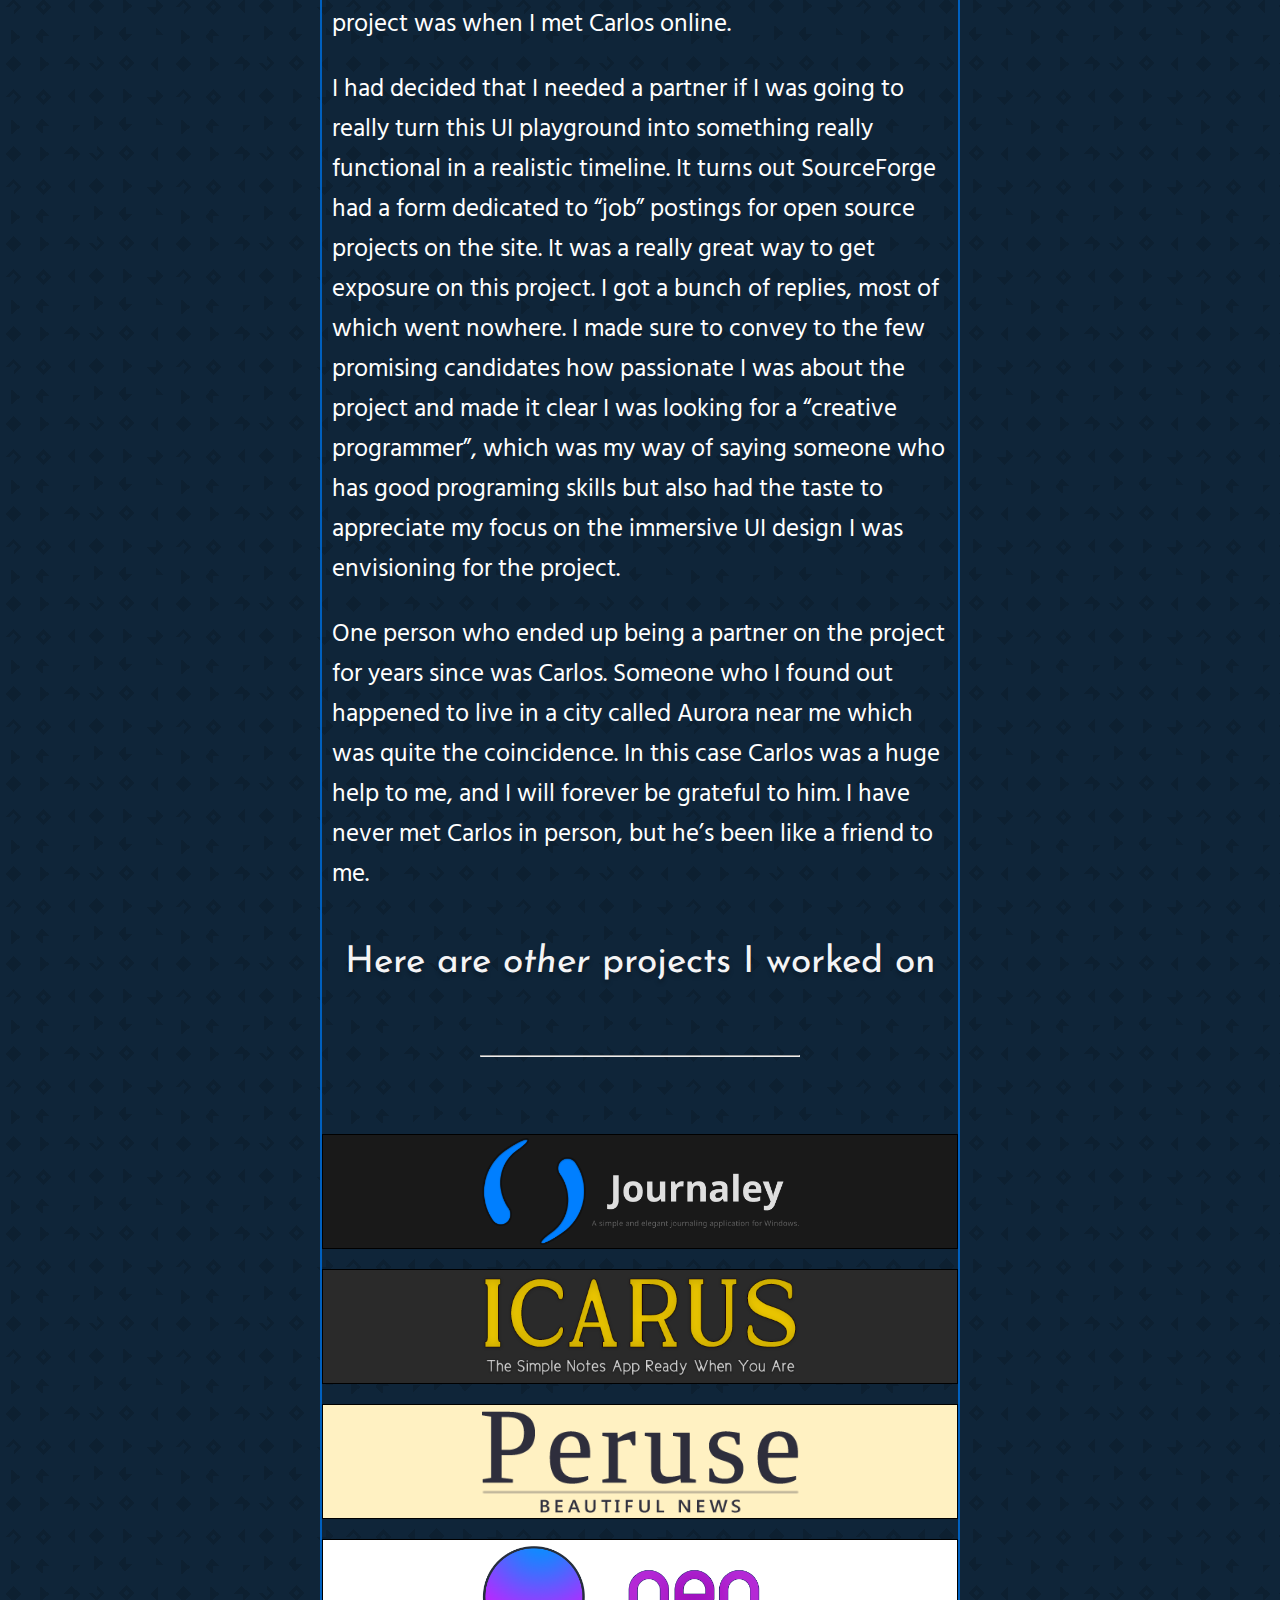
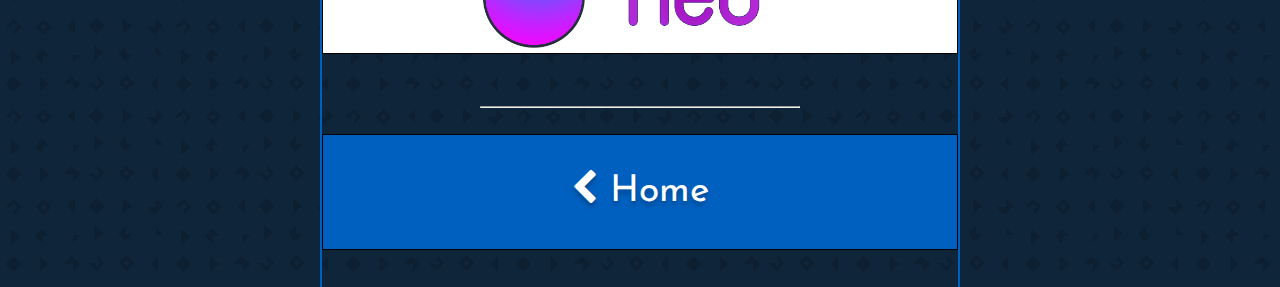
==== commit a67b085f: "link fix" ====
--- a/pages/auroraGameHub.html
+++ b/pages/auroraGameHub.html
@@ -2,10 +2,10 @@
 <html>
 	<head>
 		<meta name="viewport"content="width=device-width"/>
-		<link rel="stylesheet"href="css/style.css">
+		<link rel="stylesheet"href="../css/style.css">
 		<link href="https://fonts.googleapis.com/css?family=Hind|Josefin+Sans:400"rel="stylesheet">
-		<link rel="stylesheet" href="Images/font-awesome/css/font-awesome.min.css">
-		<script src="lib/zooming/build/zooming.min.js"></script>
+		<link rel="stylesheet" href="../Images/font-awesome/css/font-awesome.min.css">
+		<script src="../lib/zooming/build/zooming.min.js"></script>
 		<title>Sammy Guergachi - Aurora Game Hub</title>
 	</head>
 	<body>
@@ -26,7 +26,7 @@
 				<p>Tackling this problem wasn’t my only goal. I really wanted to experiment with UI and UX design. I had so many ideas of un-conventional UIs that I wanted to see come alive. The accumulation of all these little UI details is really why I love this project so much.</p>
 				<h2><a id="Rev_09_19"></a>Rev 09</h2>
 				<p>The first build of Aurora released did nothing but show a loading screen. The same summer I started working on Aurora, I had decided to open source my project and use Source Forge as the host of my svn repository to manage my code. I released <a href="https://sourceforge.net/projects/auroragm/files/Aurora%20V1/">revision 9</a> as the first version of Aurora available to run. All that happened when you ran it was see a full screen window with a loop of green hexagons slowly moving horizontally. You saw the logo at the top and a spinning progress wheel at the bottom with messages that would slide and fade in and out of view.</p>
-				<img src="/Images/Aurora/image1.png" data-action="zoom" data-original="/Images/Aurora/image1.png"/>
+				<img src="../Images/Aurora/image1.png" data-action="zoom" data-original="../Images/Aurora/image1.png"/>
 				<p>On the surface, it seemed like nothing, but a lot of decisions I had made in this first, unusable, version was carried on until the very end.</p>
 				<p>First of all, the layout of this screen was inspired by a game I used to play called EVE Online. I loved the login screens in that game, it felt very sci-fi without feeling unnecessarily gaudy. The subtle sci-fi music in the background and the idle animation in the center really wowed me. With each expansion of EVE a new animation and theme song would greet you on login. A lot of other people were fans of this login screen by the looks of a search on <a href="https://www.youtube.com/results?search_query=eve+login+screen">youtube</a>.</p>
 				<p>[Image of Eve Login Screen]</p>
--- a/css/style.css
+++ b/css/style.css
@@ -0,0 +1,350 @@
+body {
+  padding: 0px 0px;
+  margin: 0px 1vw 0px 1vw; }
+
+header {
+  padding-top: 3em;
+  height: 15em;
+  padding-bottom: 2em;
+  display: inline-block; }
+
+.item {
+  font-family: 'Josefin Sans', sans-serif;
+  font-size: 10px;
+  font-size: 6.5vw;
+  color: #F4F4F5;
+  text-shadow: 0px 4px 4px rgba(0, 0, 0, 0.25); }
+
+.row {
+  margin-bottom: 1em;
+  height: 100px;
+  width: 100%;
+  display: inline-block; }
+
+/*Tablet*/
+@media only screen and (min-width: 500px) {
+  body {
+    padding: 0px 0px;
+    margin: 0px 10vw 0px 10vw; }
+
+  header {
+    padding-top: 3em;
+    padding-bottom: 2em;
+    height: 15em;
+    display: inline-block; }
+
+  .item {
+    font-family: 'Josefin Sans', sans-serif;
+    font-size: 10px;
+    font-size: 5vw;
+    color: #F4F4F5;
+    text-shadow: 0px 4px 4px rgba(0, 0, 0, 0.25); }
+
+  .row {
+    margin-bottom: 2em;
+    height: 135px;
+    width: 100%;
+    display: inline-block; } }
+/*Desktop*/
+@media only screen and (min-width: 1000px) {
+  body {
+    padding: 0px 0px;
+    margin: 0px 25vw 0px 25vw; }
+
+  header {
+    padding-top: 3em;
+    padding-bottom: 0.5vw;
+    height: 20vmax;
+    display: inline-block; }
+
+  .item {
+    font-family: 'Josefin Sans', sans-serif;
+    font-size: 6em;
+    font-size: 2.9vw;
+    color: #F4F4F5;
+    text-shadow: 0px 4px 4px rgba(0, 0, 0, 0.25); }
+
+  .row {
+    margin-bottom: 2em;
+    height: 9vw;
+    width: 100%;
+    display: inline-block; } }
+body {
+  background: #0F2539 url("../Images/diamond-web.png") repeat 0 0;
+  -webkit-animation-name: moveBg;
+  -moz-animation-name: moveBg;
+  animation-name: moveBg;
+  -webkit-animation-duration: 100s;
+  -moz-animation-duration: 100s;
+  animation-duration: 100s;
+  -webkit-animation-timing-function: linear;
+  -moz-animation-timing-function: linear;
+  animation-timing-function: linear;
+  -webkit-animation-iteration-count: infinite;
+  -moz-animation-iteration-count: infinite;
+  animation-iteration-count: infinite;
+  -webkit-animation-direction: normal;
+  -moz-animation-direction: normal;
+  animation-direction: normal;
+  -webkit-transition: all 2s cubic-bezier(0.075, 0.82, 0.165, 1);
+  -moz-transition: all 2s cubic-bezier(0.075, 0.82, 0.165, 1);
+  transition: all 2s cubic-bezier(0.075, 0.82, 0.165, 1); }
+
+@-webkit-keyframes moveBg {
+  from {
+    background-position: 0 0; }
+  to {
+    background-position: 0 100%; } }
+@-moz-keyframes moveBg {
+  from {
+    background-position: 0 0; }
+  to {
+    background-position: 0 100%; } }
+@keyframes moveBg {
+  from {
+    background-position: 0 0; }
+  to {
+    background-position: 0 100%; } }
+.blue {
+  color: #0060BF; }
+
+.white {
+  color: #F4F4F5; }
+
+.content {
+  border-left: 2px solid #0060BF;
+  border-right: 2px solid #0060BF;
+  text-align: center;
+  margin: auto;
+  -webkit-animation-name: animateContent;
+  -moz-animation-name: animateContent;
+  animation-name: animateContent;
+  -webkit-animation-iteration-count: 1;
+  -moz-animation-iteration-count: 1;
+  animation-iteration-count: 1;
+  -webkit-animation-direction: normal;
+  -moz-animation-direction: normal;
+  animation-direction: normal;
+  -webkit-animation-timing-function: cubic-bezier(0.075, 0.82, 0.165, 1);
+  -moz-animation-timing-function: cubic-bezier(0.075, 0.82, 0.165, 1);
+  animation-timing-function: cubic-bezier(0.075, 0.82, 0.165, 1);
+  -webkit-animation-duration: 15s;
+  -moz-animation-duration: 15s;
+  animation-duration: 15s; }
+
+@-webkit-keyframes animateContent {
+  0% {
+    opacity: 0;
+    -webkit-transform: translateY(30px);
+    border-left: 2px solid transparent;
+    border-right: 2px solid transparent; }
+  50% {
+    opacity: 1; }
+  100% {
+    -webkit-transform: translateY(0px);
+    border-left: 2px solid #0060BF;
+    border-right: 2px solid #0060BF; } }
+@-moz-keyframes animateContent {
+  0% {
+    opacity: 0;
+    -moz-transform: translateY(30px);
+    border-left: 2px solid transparent;
+    border-right: 2px solid transparent; }
+  50% {
+    opacity: 1; }
+  100% {
+    -moz-transform: translateY(0px);
+    border-left: 2px solid #0060BF;
+    border-right: 2px solid #0060BF; } }
+@keyframes animateContent {
+  0% {
+    opacity: 0;
+    -webkit-transform: translateY(30px);
+    -moz-transform: translateY(30px);
+    -ms-transform: translateY(30px);
+    -o-transform: translateY(30px);
+    transform: translateY(30px);
+    border-left: 2px solid transparent;
+    border-right: 2px solid transparent; }
+  50% {
+    opacity: 1; }
+  100% {
+    -webkit-transform: translateY(0px);
+    -moz-transform: translateY(0px);
+    -ms-transform: translateY(0px);
+    -o-transform: translateY(0px);
+    transform: translateY(0px);
+    border-left: 2px solid #0060BF;
+    border-right: 2px solid #0060BF; } }
+center {
+  width: 100%;
+  text-align: center; }
+
+hr {
+  margin-top: 2em;
+  border-top: 1px solid dark-gray;
+  width: 50%; }
+
+a {
+  text-decoration: none;
+  color: teal; }
+
+a:hover {
+  color: #0060BF; }
+
+.text {
+  margin-bottom: 1.5em;
+  height: auto; }
+
+.text img {
+  text-align: center;
+  width: 85%;
+  height: auto; }
+
+.text h2 {
+  text-align: center;
+  color: white;
+  font-size: 35px;
+  font-family: Hind; }
+
+.text p {
+  text-align: left;
+  color: white;
+  font-size: 25px;
+  font-family: Hind;
+  margin-left: 10px;
+  margin-right: 10px; }
+
+.header {
+  width: 70%; }
+
+.centerText {
+  position: relative;
+  top: 30%;
+  transform: translateY(-35%); }
+
+#badge {
+  background-color: rgba(15, 37, 57, 0);
+  -webkit-transition: all 2s ease-out;
+  -moz-transition: all 2s ease-out;
+  transition: all 2s ease-out;
+  -webkit-transition-timing-function: cubic-bezier(0.075, 0.82, 0.165, 1);
+  -moz-transition-timing-function: cubic-bezier(0.075, 0.82, 0.165, 1);
+  transition-timing-function: cubic-bezier(0.075, 0.82, 0.165, 1); }
+
+#badge:hover {
+  -webkit-transform: scale(1.09);
+  -moz-transform: scale(1.09);
+  -ms-transform: scale(1.09);
+  -o-transform: scale(1.09);
+  transform: scale(1.09);
+  background: -webkit-linear-gradient(#0F2539, #0A1622);
+  background: linear-gradient(#0F2539, #0A1622);
+  border-radius: 5px;
+  box-shadow: 1px 2px 10px 3px black; }
+
+#badge:active {
+  -webkit-transform: scale(1);
+  -moz-transform: scale(1);
+  -ms-transform: scale(1);
+  -o-transform: scale(1);
+  transform: scale(1);
+  background: -webkit-linear-gradient(#0A1622, #0F2539);
+  background: linear-gradient(#0A1622, #0F2539);
+  box-shadow: none;
+  border: 1px solid black; }
+
+.button {
+  -webkit-transition: all 1.5s ease-out;
+  -moz-transition: all 1.5s ease-out;
+  transition: all 1.5s ease-out;
+  -webkit-transition-timing-function: cubic-bezier(0.075, 0.82, 0.165, 1);
+  -moz-transition-timing-function: cubic-bezier(0.075, 0.82, 0.165, 1);
+  transition-timing-function: cubic-bezier(0.075, 0.82, 0.165, 1);
+  border: 1px solid black;
+  box-sizing: border-box;
+  width: 100%;
+  margin-bottom: 1em; }
+
+.button:hover {
+  box-shadow: 1px 2px 6px 1px black;
+  -webkit-transform: scale(1.02);
+  -moz-transform: scale(1.02);
+  -ms-transform: scale(1.02);
+  -o-transform: scale(1.02);
+  transform: scale(1.02); }
+
+.button:active {
+  box-shadow: 0px 0px 0px 1px black;
+  -webkit-transform: scale(0.95);
+  -moz-transform: scale(0.95);
+  -ms-transform: scale(0.95);
+  -o-transform: scale(0.95);
+  transform: scale(0.95); }
+
+.contact {
+  color: white;
+  margin: 1em;
+  -webkit-transition: all 1.5s ease-out;
+  -moz-transition: all 1.5s ease-out;
+  transition: all 1.5s ease-out;
+  -webkit-transition-timing-function: cubic-bezier(0.075, 0.82, 0.165, 1);
+  -moz-transition-timing-function: cubic-bezier(0.075, 0.82, 0.165, 1);
+  transition-timing-function: cubic-bezier(0.075, 0.82, 0.165, 1); }
+
+.contact:hover {
+  color: #0060BF;
+  -webkit-transform: scale(1.5);
+  -moz-transform: scale(1.5);
+  -ms-transform: scale(1.5);
+  -o-transform: scale(1.5);
+  transform: scale(1.5); }
+
+.contact:active {
+  color: white;
+  -webkit-transform: scale(1);
+  -moz-transform: scale(1);
+  -ms-transform: scale(1);
+  -o-transform: scale(1);
+  transform: scale(1); }
+
+#aurora {
+  background-image: url("../Images/aurora.png");
+  background-position: center, center;
+  background-repeat: no-repeat;
+  background-size: 50% auto;
+  background-color: #252F3D; }
+
+#journaley {
+  background-image: url("../Images/journaley.png");
+  background-position: center, center;
+  background-repeat: no-repeat;
+  background-size: 50% auto;
+  background-color: #191919; }
+
+#icarus {
+  background-image: url("../Images/Icarus.png");
+  background-position: center, center;
+  background-repeat: no-repeat;
+  background-size: 50% auto;
+  background-color: #2A2A2A; }
+
+#peruse {
+  background-image: url("../Images/Peruse.png");
+  background-position: center, center;
+  background-repeat: no-repeat;
+  background-size: 50% auto;
+  background-color: #FFF1C2; }
+
+#neo {
+  background-image: url("../Images/neo.png");
+  background-position: center, center;
+  background-repeat: no-repeat;
+  background-size: 50% auto;
+  background-color: white; }
+
+#home {
+  background-color: #0060BF;
+  color: white; }
+
+/*# sourceMappingURL=style.css.map */
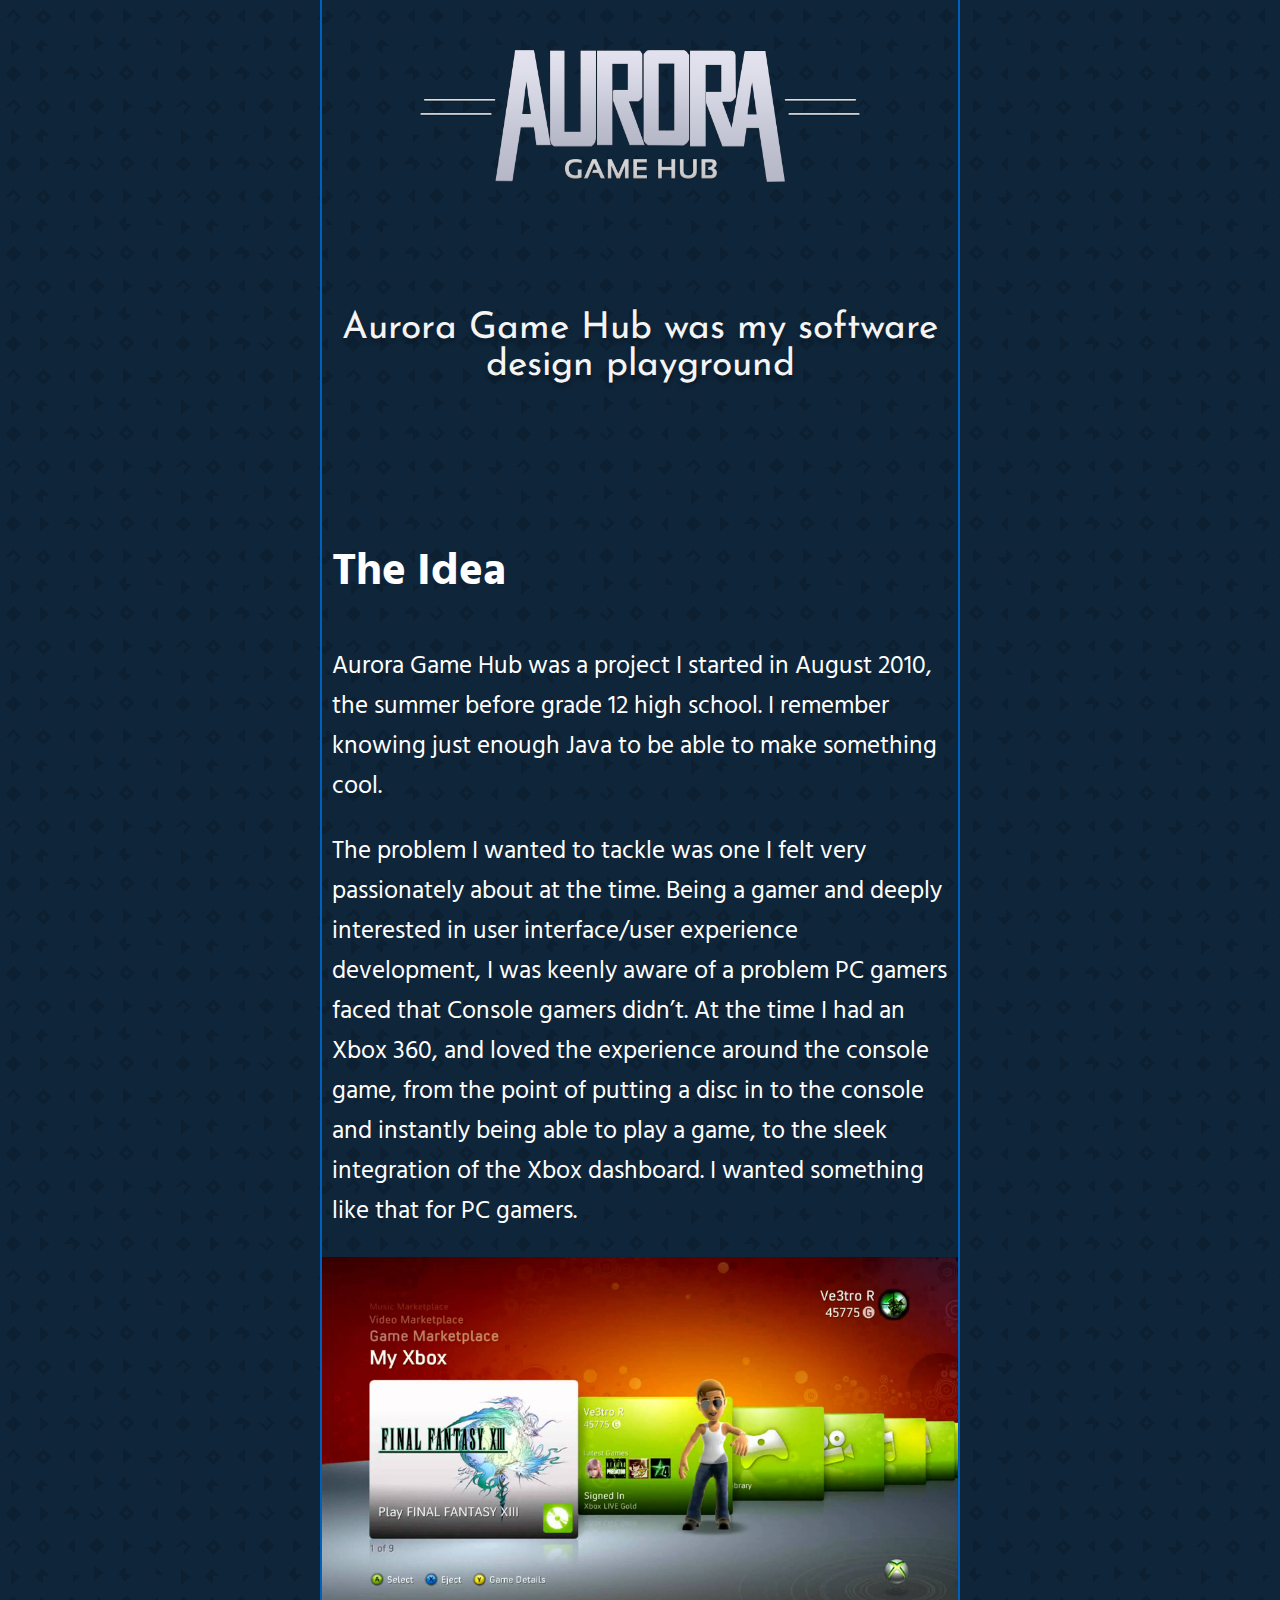
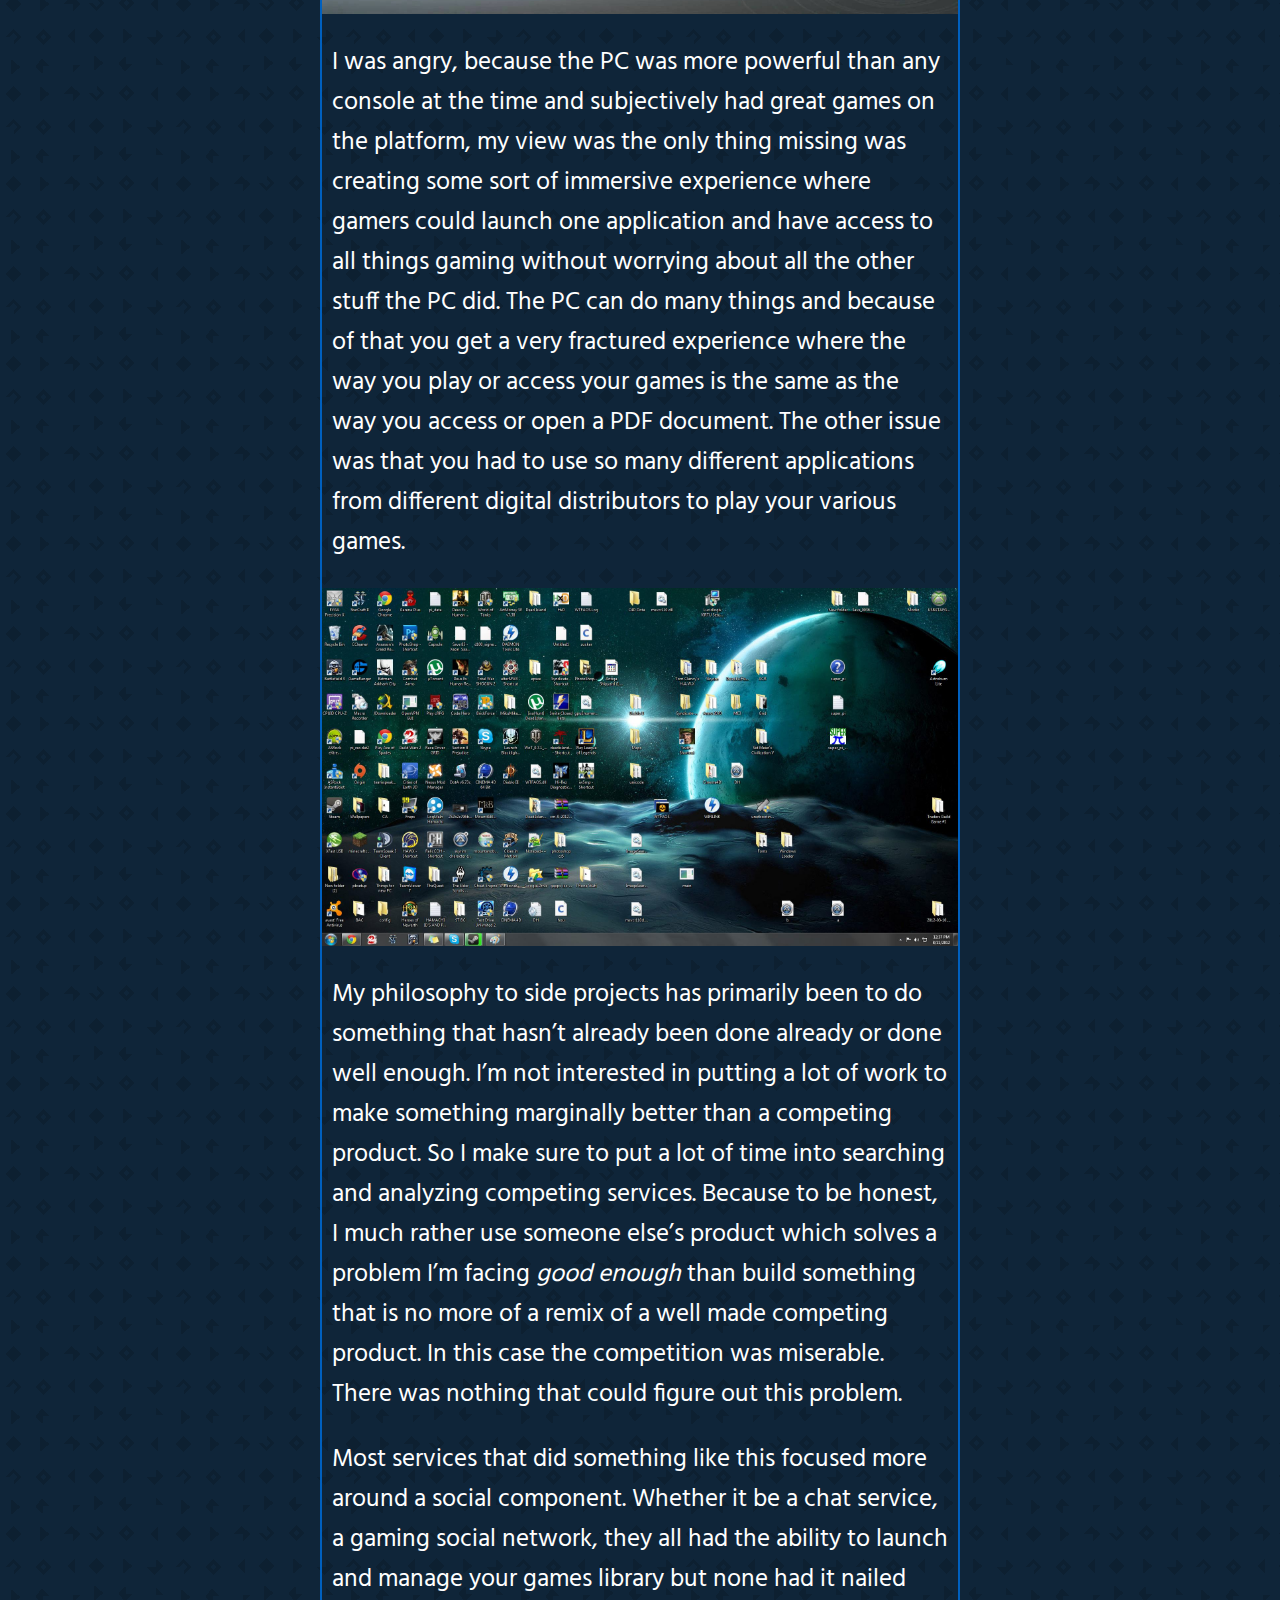
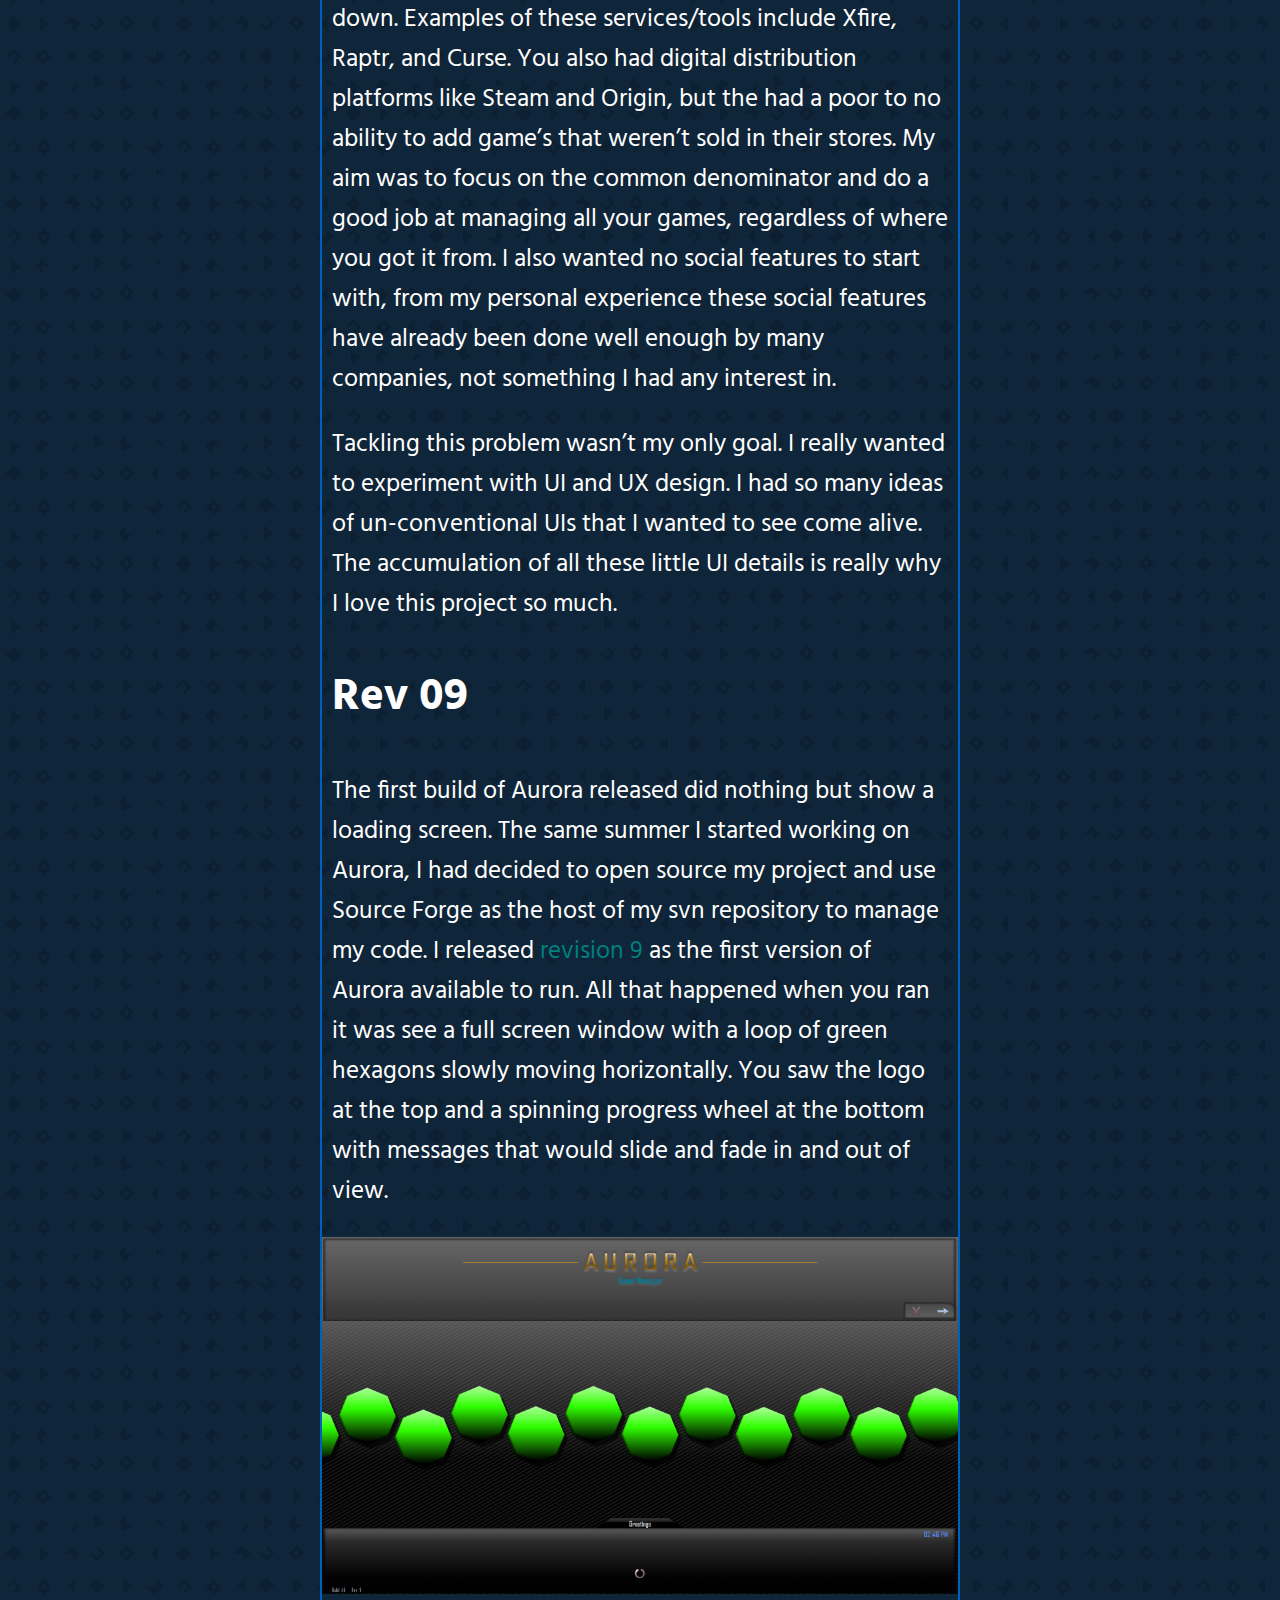
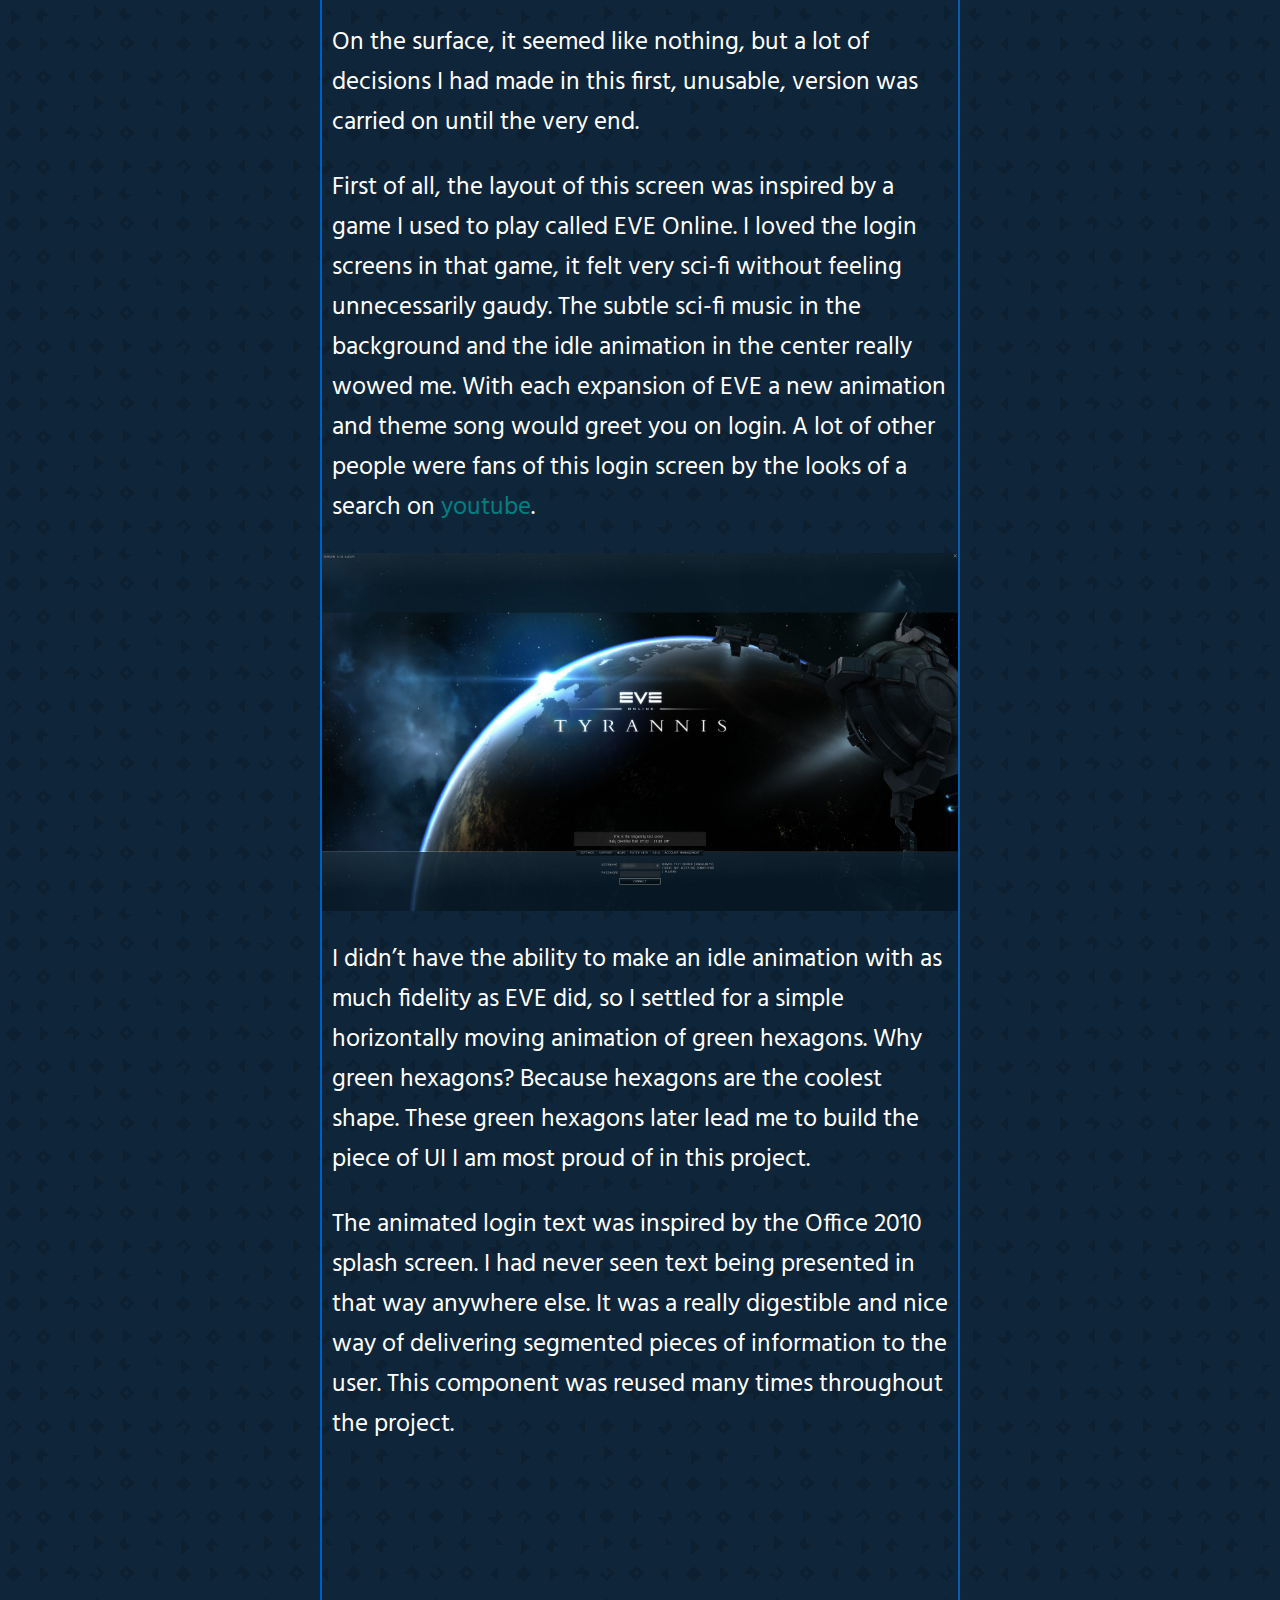
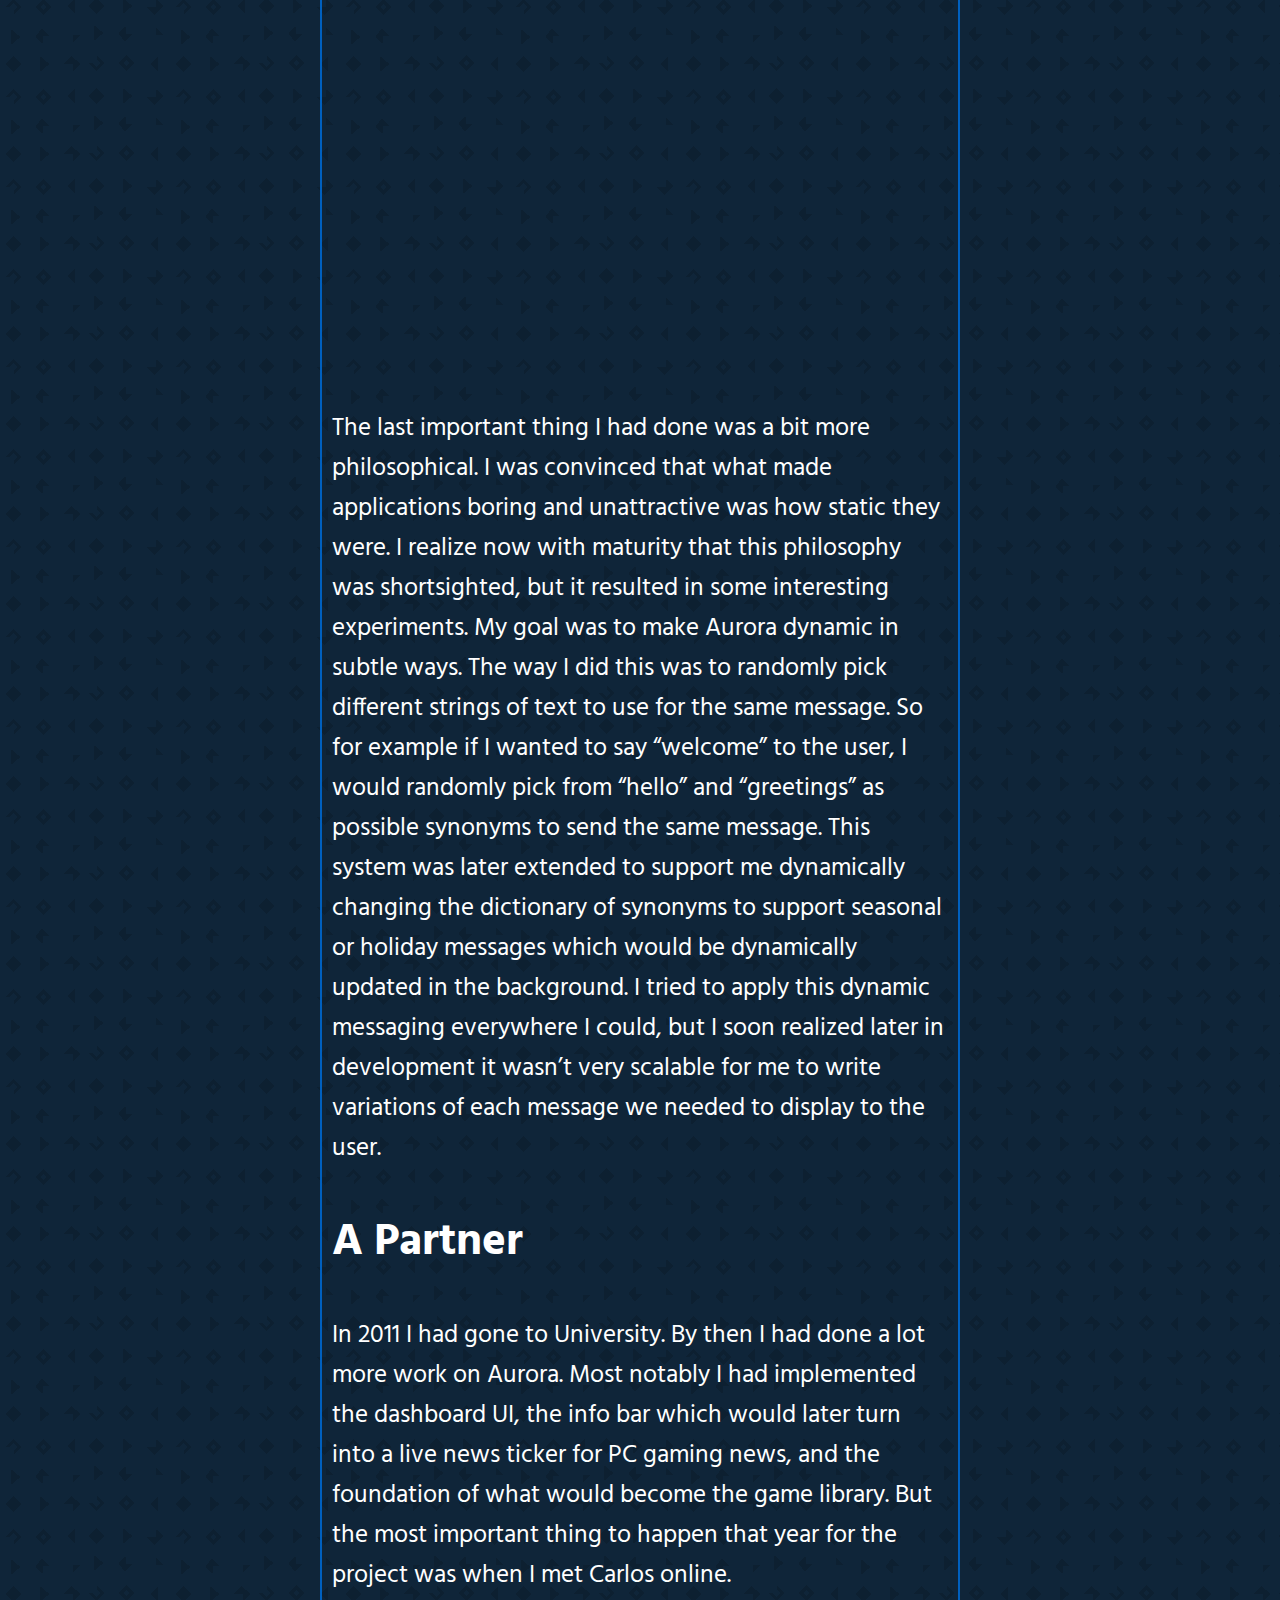
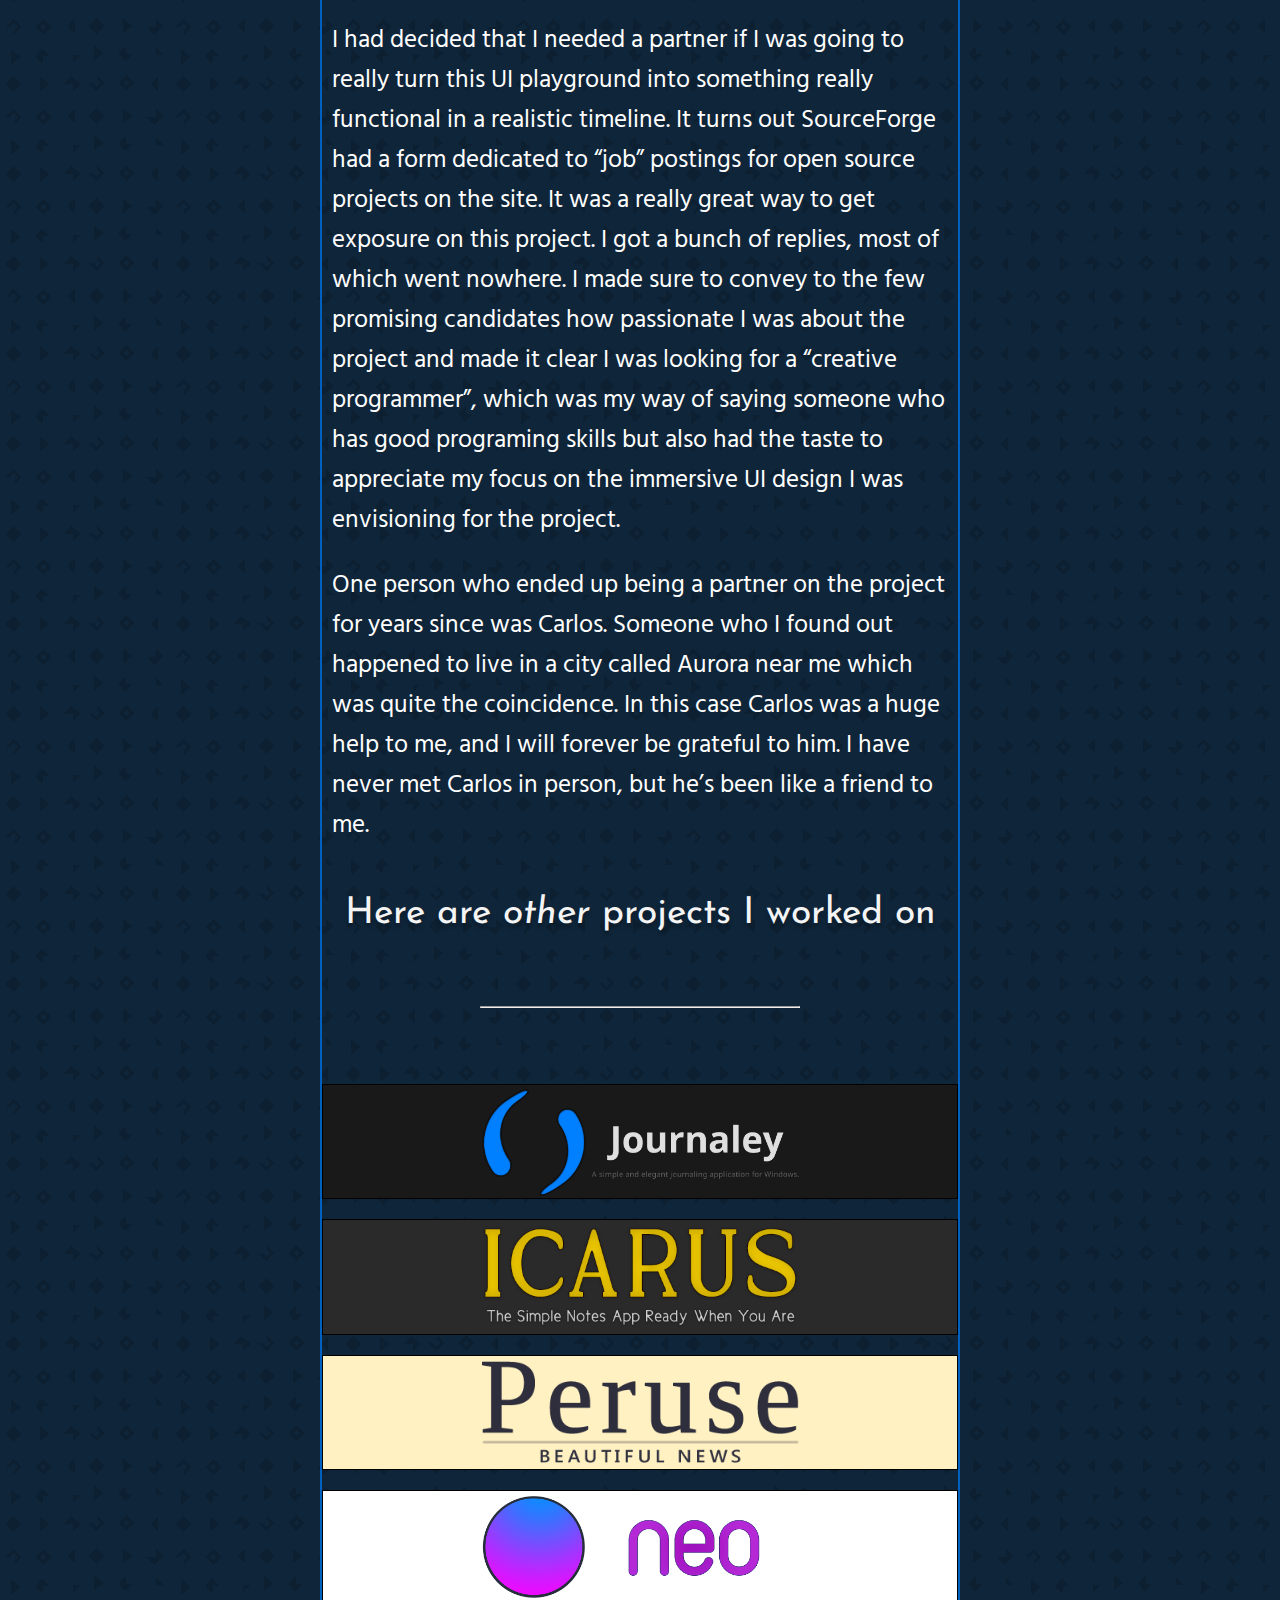
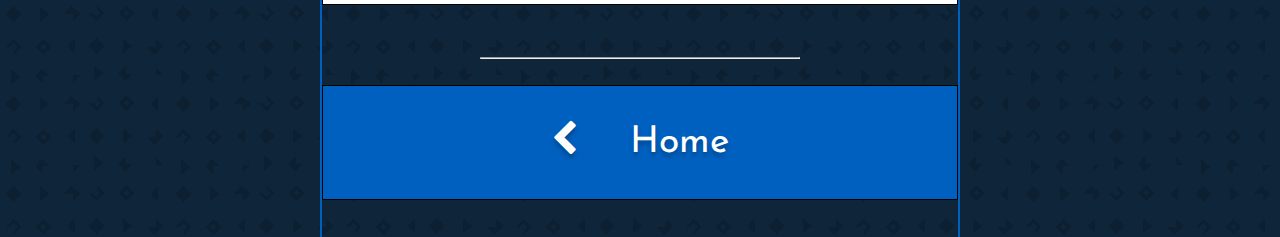
==== commit 8c88492b: "updated post" ====
--- a/pages/auroraGameHub.html
+++ b/pages/auroraGameHub.html
@@ -4,36 +4,35 @@
 		<meta name="viewport"content="width=device-width"/>
 		<link rel="stylesheet"href="../css/style.css">
 		<link href="https://fonts.googleapis.com/css?family=Hind|Josefin+Sans:400"rel="stylesheet">
-		<link rel="stylesheet" href="../Images/font-awesome/css/font-awesome.min.css">
+		<link rel="stylesheet"href="../Images/font-awesome/css/font-awesome.min.css">
 		<script src="../lib/zooming/build/zooming.min.js"></script>
 		<title>Sammy Guergachi - Aurora Game Hub</title>
 	</head>
 	<body>
 		<div class="content">
 			<header >
-				<img class="header"src="/Images/AuroraLogo.png">
+				<img class="header"src="../Images/AuroraLogo.png">
 			</header>
 			<div class ="item row">Aurora Game Hub was my software design playground</div>
 			<div class ="text row">
 				<h2><a id="The_Idea_2"></a>The Idea</h2>
 				<p>Aurora Game Hub was a project I started in August 2010, the summer before grade 12 high school. I remember knowing just enough Java to be able to make something cool.</p>
 				<p>The problem I wanted to tackle was one I felt very passionately about at the time. Being a gamer and deeply interested in user interface/user experience development, I was keenly aware of a problem PC gamers faced that Console gamers didn’t. At the time I had an Xbox 360, and loved the experience around the console game, from the point of putting a disc in to the console and instantly being able to play a game, to the sleek integration of the Xbox dashboard. I wanted something like that for PC gamers.</p>
-				<p>[Image of Xbox 360 Dashboard]</p>
+				<img src="../Images/Aurora/xbox.jpg"data-action="zoom"data-original="../Images/Aurora/xbox.jpg"/>
 				<p>I was angry, because the PC was more powerful than any console at the time and subjectively had great games on the platform, my view was the only thing missing was creating some sort of immersive experience where gamers could launch one application and have access to all things gaming without worrying about all the other stuff the PC did. The PC can do many things and because of that you get a very fractured experience where the way you play or access your games is the same as the way you access or open a PDF document. The other issue was that you had to use so many different applications from different digital distributors to play your various games.</p>
-				<p>[Image of PC Gamer Desktop]</p>
+				<img src="../Images/Aurora/desktop.jpg"data-action="zoom"data-original="../Images/Aurora/desktop.jpg"/>
 				<p>My philosophy to side projects has primarily been to do something that hasn’t already been done already or done well enough. I’m not interested in putting a lot of work to make something marginally better than a competing product. So I make sure to put a lot of time into searching and analyzing competing services. Because to be honest, I much rather use someone else’s product which solves a problem I’m facing <em>good enough</em> than build something that is no more of a remix of a well made competing product. In this case the competition was miserable. There was nothing that could figure out this problem.</p>
 				<p>Most services that did something like this focused more around a social component. Whether it be a chat service, a gaming social network, they all had the ability to launch and manage your games library but none had it nailed down. Examples of these services/tools include Xfire, Raptr, and Curse. You also had digital distribution platforms like Steam and Origin, but the had a poor to no ability to add game’s that weren’t sold in their stores. My aim was to focus on the common denominator and do a good job at managing all your games, regardless of where you got it from. I also wanted no social features to start with, from my personal experience these social features have already been done well enough by many companies, not something I had any interest in.</p>
 				<p>Tackling this problem wasn’t my only goal. I really wanted to experiment with UI and UX design. I had so many ideas of un-conventional UIs that I wanted to see come alive. The accumulation of all these little UI details is really why I love this project so much.</p>
 				<h2><a id="Rev_09_19"></a>Rev 09</h2>
 				<p>The first build of Aurora released did nothing but show a loading screen. The same summer I started working on Aurora, I had decided to open source my project and use Source Forge as the host of my svn repository to manage my code. I released <a href="https://sourceforge.net/projects/auroragm/files/Aurora%20V1/">revision 9</a> as the first version of Aurora available to run. All that happened when you ran it was see a full screen window with a loop of green hexagons slowly moving horizontally. You saw the logo at the top and a spinning progress wheel at the bottom with messages that would slide and fade in and out of view.</p>
-				<img src="../Images/Aurora/image1.png" data-action="zoom" data-original="../Images/Aurora/image1.png"/>
+				<img src="../Images/Aurora/image1.png"data-action="zoom"data-original="../Images/Aurora/image1.png"/>
 				<p>On the surface, it seemed like nothing, but a lot of decisions I had made in this first, unusable, version was carried on until the very end.</p>
 				<p>First of all, the layout of this screen was inspired by a game I used to play called EVE Online. I loved the login screens in that game, it felt very sci-fi without feeling unnecessarily gaudy. The subtle sci-fi music in the background and the idle animation in the center really wowed me. With each expansion of EVE a new animation and theme song would greet you on login. A lot of other people were fans of this login screen by the looks of a search on <a href="https://www.youtube.com/results?search_query=eve+login+screen">youtube</a>.</p>
-				<p>[Image of Eve Login Screen]</p>
+				<img src="../Images/Aurora/eve.jpg"data-action="zoom"data-original="../Images/Aurora/eve.jpg"/>
 				<p>I didn’t have the ability to make an idle animation with as much fidelity as EVE did, so I settled for a simple horizontally moving animation of green hexagons. Why green hexagons? Because hexagons are the coolest shape. These green hexagons later lead me to build the piece of UI I am most proud of in this project.</p>
 				<p>The animated login text was inspired by the Office 2010 splash screen. I had never seen text being presented in that way anywhere else. It was a really digestible and nice way of delivering segmented pieces of information to the user. This component was reused many times throughout the project.</p>
-				<p>[<a href="https://www.youtube.com/watch?v=160xBNUyMrg&amp;ab_channel=daSmirnov">https: //www.youtube.com/watch?v=160xBNUyMrg&amp;
-				ab_channel=daSmirnov</a>]</p>
+				<p><iframe width="100%" height="500" src="https://www.youtube.com/embed/160xBNUyMrg?hd=1&iv_load_policy=3" frameborder="0" allowfullscreen></iframe></p>
 				<p>The last important thing I had done was a bit more philosophical. I was convinced that what made applications boring and unattractive was how static they were. I realize now with maturity that this philosophy was shortsighted, but it resulted in some interesting experiments. My goal was to make Aurora dynamic in subtle ways. The way I did this was to randomly pick different strings of text to use for the same message. So for example if I wanted to say “welcome” to the user, I would randomly pick from “hello” and “greetings” as possible synonyms to send the same message. This system was later extended to support me dynamically changing the dictionary of synonyms to support seasonal or holiday messages which would be dynamically updated in the background. I tried to apply this dynamic messaging everywhere I could, but I soon realized later in development it wasn’t very scalable for me to write variations of each message we needed to display to the user.</p>
 				<h2><a id="A_Partner_39"></a>A Partner</h2>
 				<p>In 2011 I had gone to University. By then I had done a lot more work on Aurora. Most notably I had implemented the dashboard UI, the info bar which would later turn into a live news ticker for PC gaming news, and the foundation of what would become the game library. But the most important thing to happen that year for the project was when I met Carlos online.</p>
@@ -44,13 +43,15 @@
 				<br>
 				<hr>
 			</div>
-			<a href="/pages/journaley.html"class ="row button"id="journaley"></a>
-			<a href="/pages/icarus.html"class ="row button"id="icarus">			</a>
-			<a href="/pages/peruse.html"class ="row button"id="peruse">			</a>
-			<a href="/pages/neo.html"class ="row button"id="neo">			</a>
+			<a href="../pages/journaley.html"class ="row button"id="journaley"></a>
+			<a href="../pages/icarus.html"class ="row button"id="icarus">			</a>
+			<a href="../pages/peruse.html"class ="row button"id="peruse">			</a>
+			<a href="../pages/neo.html"class ="row button"id="neo">			</a>
 			<hr>
 			<br>
-			<a href="/index.html"class ="row button item"id="home"><span class="centerText"><i class="fa fa-chevron-left"aria-hidden="true"></i>	Home</span></a>
+			<a href="../index.html"class ="row button item"id="home">
+				<span class="centerText"><i class="fa fa-chevron-left"aria-hidden="true"></i>	Home</span>
+			</a>
 		</div>
 	</body>
 </html>--- a/css/style.css
+++ b/css/style.css
@@ -71,12 +71,9 @@
     display: inline-block; } }
 body {
   background: #0F2539 url("../Images/diamond-web.png") repeat 0 0;
-  -webkit-animation-name: moveBg;
-  -moz-animation-name: moveBg;
-  animation-name: moveBg;
-  -webkit-animation-duration: 100s;
-  -moz-animation-duration: 100s;
-  animation-duration: 100s;
+  -webkit-animation-duration: 200s;
+  -moz-animation-duration: 200s;
+  animation-duration: 200s;
   -webkit-animation-timing-function: linear;
   -moz-animation-timing-function: linear;
   animation-timing-function: linear;
@@ -128,9 +125,9 @@
   -webkit-animation-timing-function: cubic-bezier(0.075, 0.82, 0.165, 1);
   -moz-animation-timing-function: cubic-bezier(0.075, 0.82, 0.165, 1);
   animation-timing-function: cubic-bezier(0.075, 0.82, 0.165, 1);
-  -webkit-animation-duration: 15s;
-  -moz-animation-duration: 15s;
-  animation-duration: 15s; }
+  -webkit-animation-duration: 5s;
+  -moz-animation-duration: 5s;
+  animation-duration: 5s; }
 
 @-webkit-keyframes animateContent {
   0% {
@@ -180,11 +177,22 @@
   width: 100%;
   text-align: center; }
 
+.fa {
+  padding: 0px 40px 0px 0px; }
+
 hr {
   margin-top: 2em;
   border-top: 1px solid dark-gray;
   width: 50%; }
 
+.header {
+  width: 70%; }
+
+.centerText {
+  position: relative;
+  top: 30%;
+  transform: translateY(-35%); }
+
 a {
   text-decoration: none;
   color: teal; }
@@ -198,13 +206,14 @@
 
 .text img {
   text-align: center;
-  width: 85%;
+  width: 100%;
   height: auto; }
 
 .text h2 {
-  text-align: center;
+  margin-left: 10px;
+  text-align: left;
   color: white;
-  font-size: 35px;
+  font-size: 45px;
   font-family: Hind; }
 
 .text p {
@@ -214,14 +223,6 @@
   font-family: Hind;
   margin-left: 10px;
   margin-right: 10px; }
-
-.header {
-  width: 70%; }
-
-.centerText {
-  position: relative;
-  top: 30%;
-  transform: translateY(-35%); }
 
 #badge {
   background-color: rgba(15, 37, 57, 0);
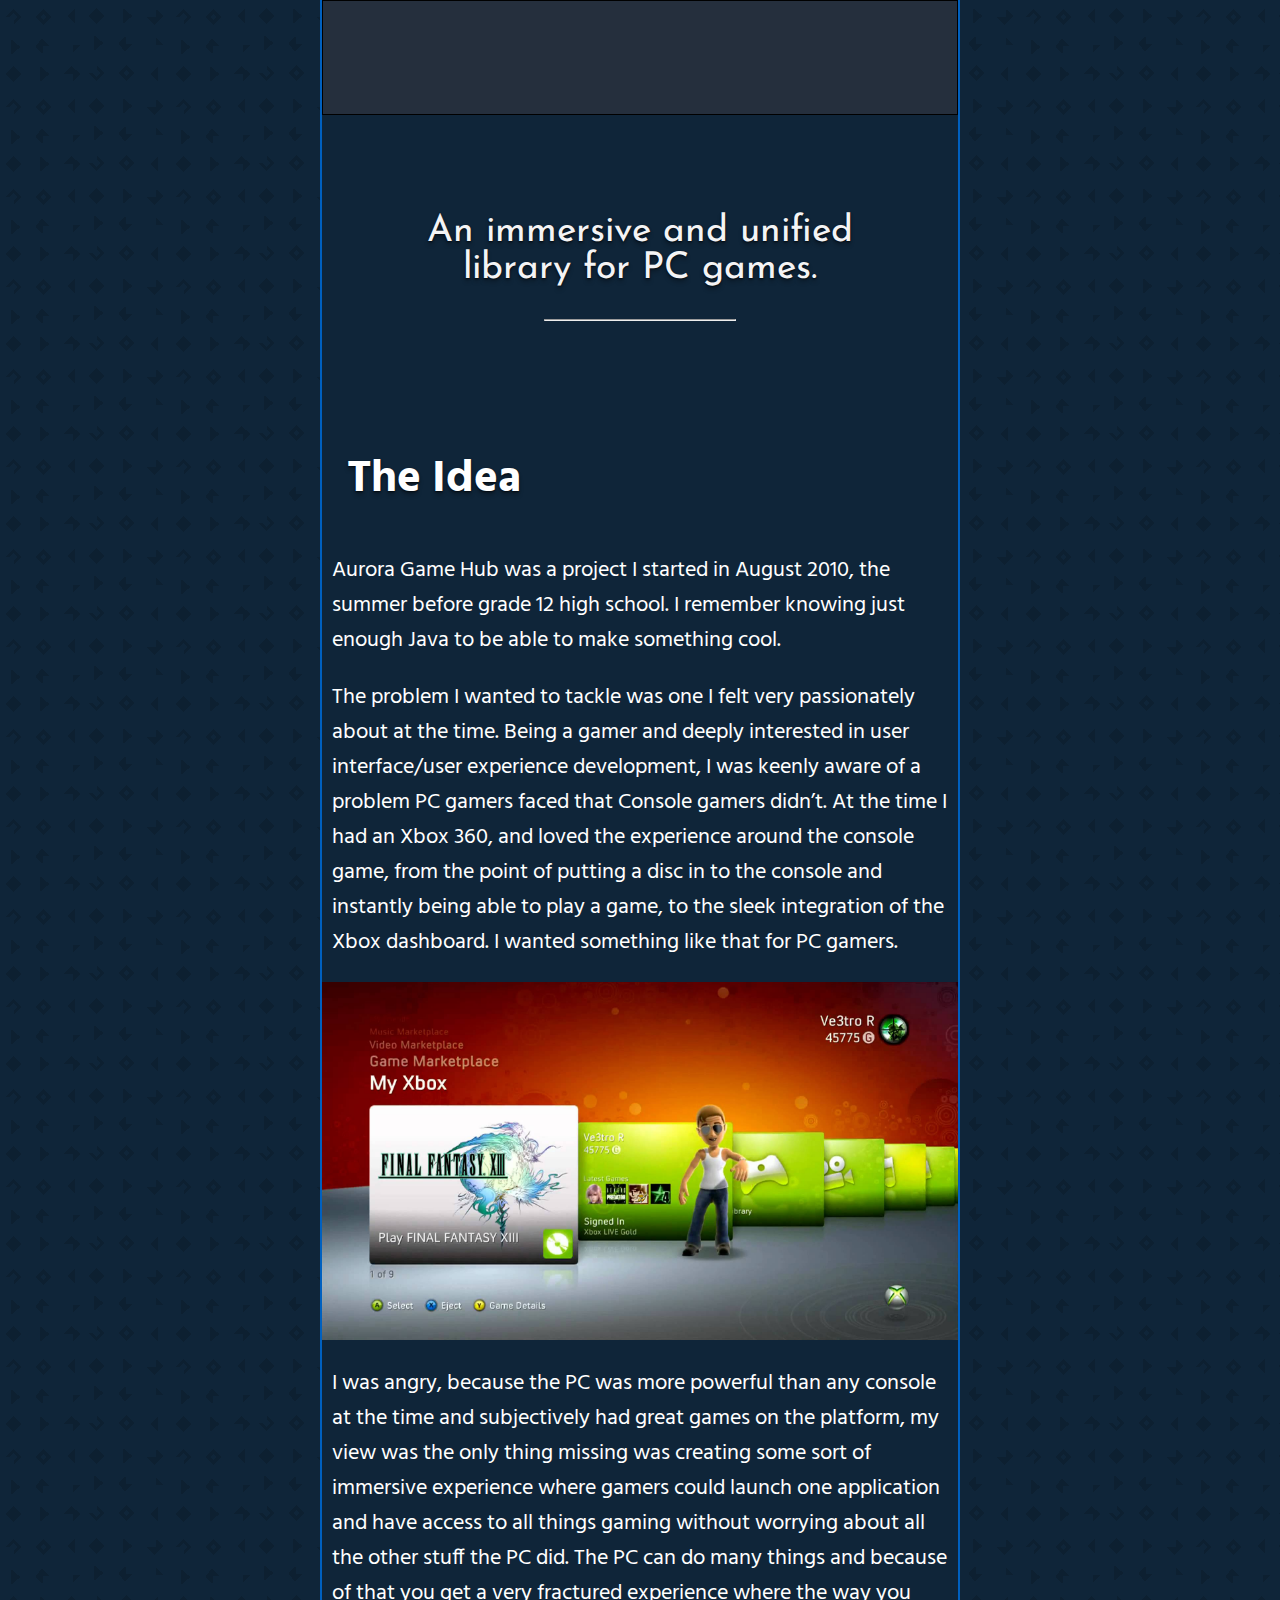
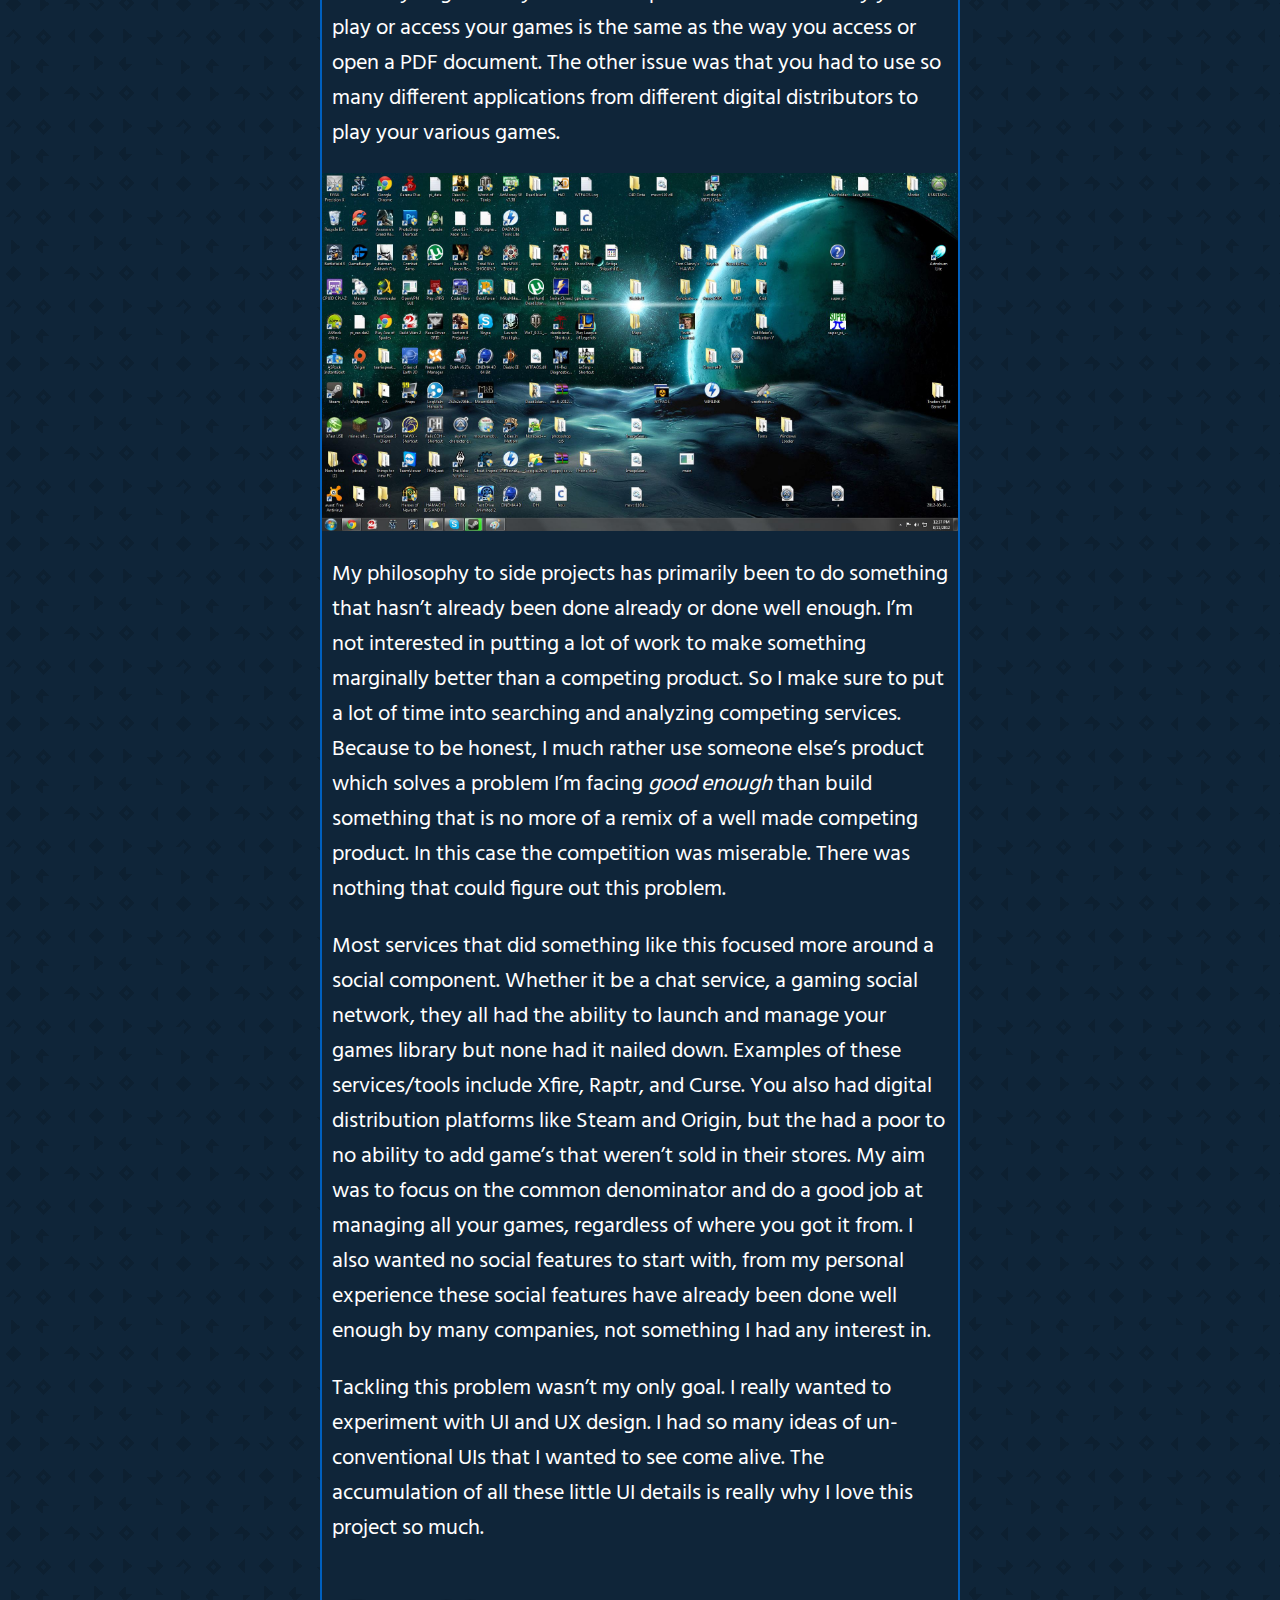
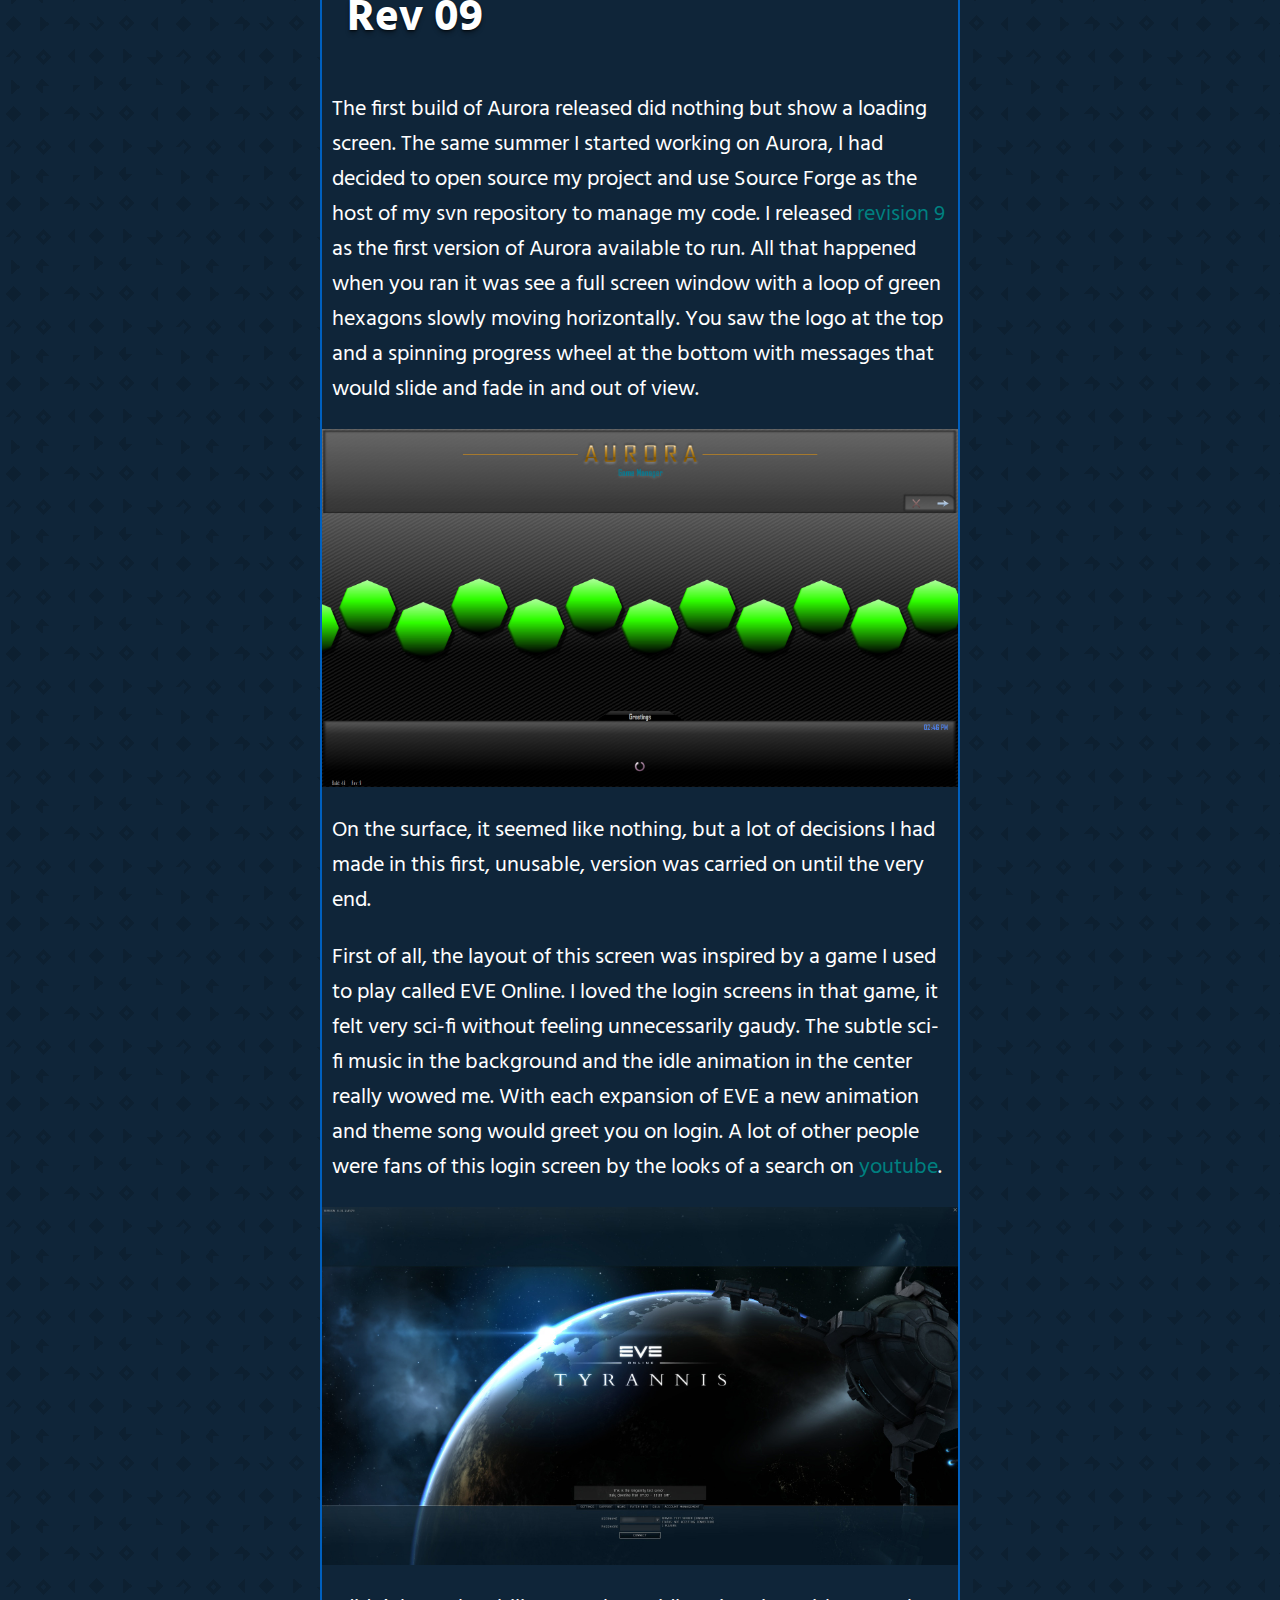
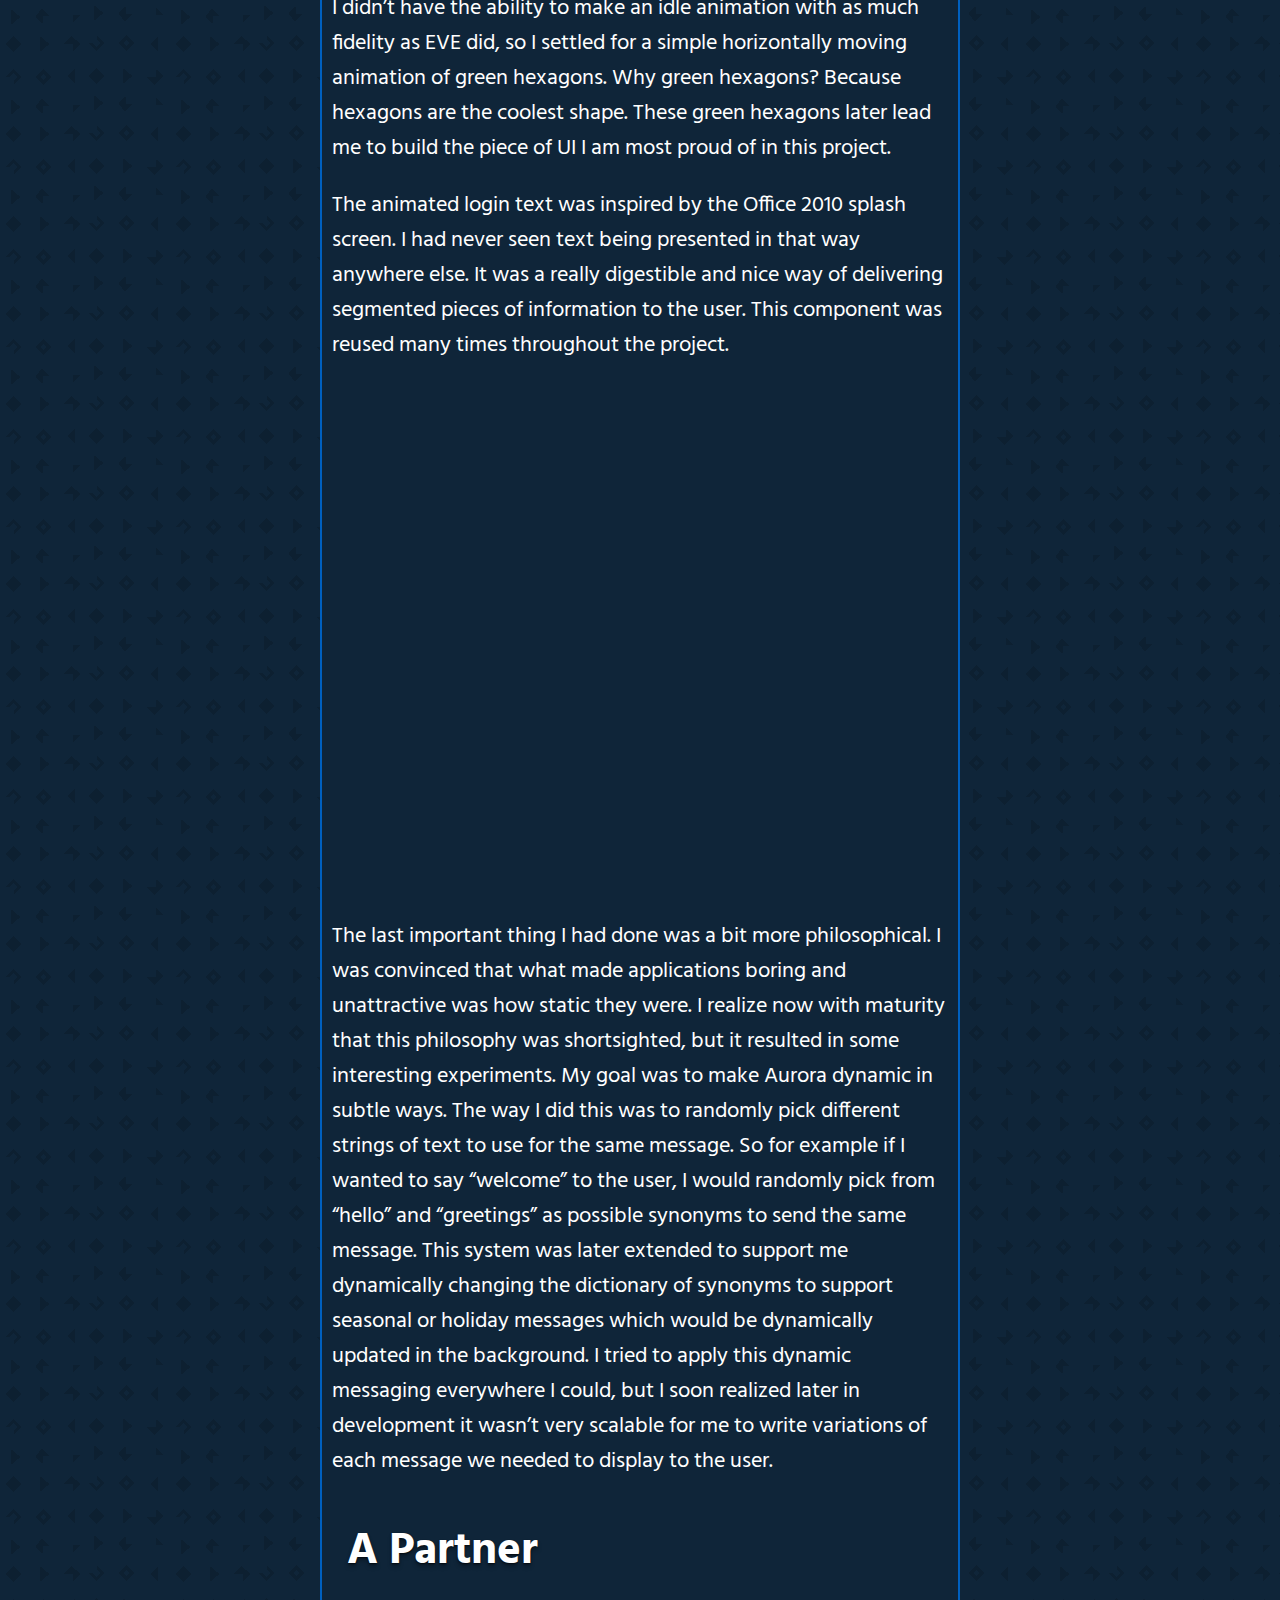
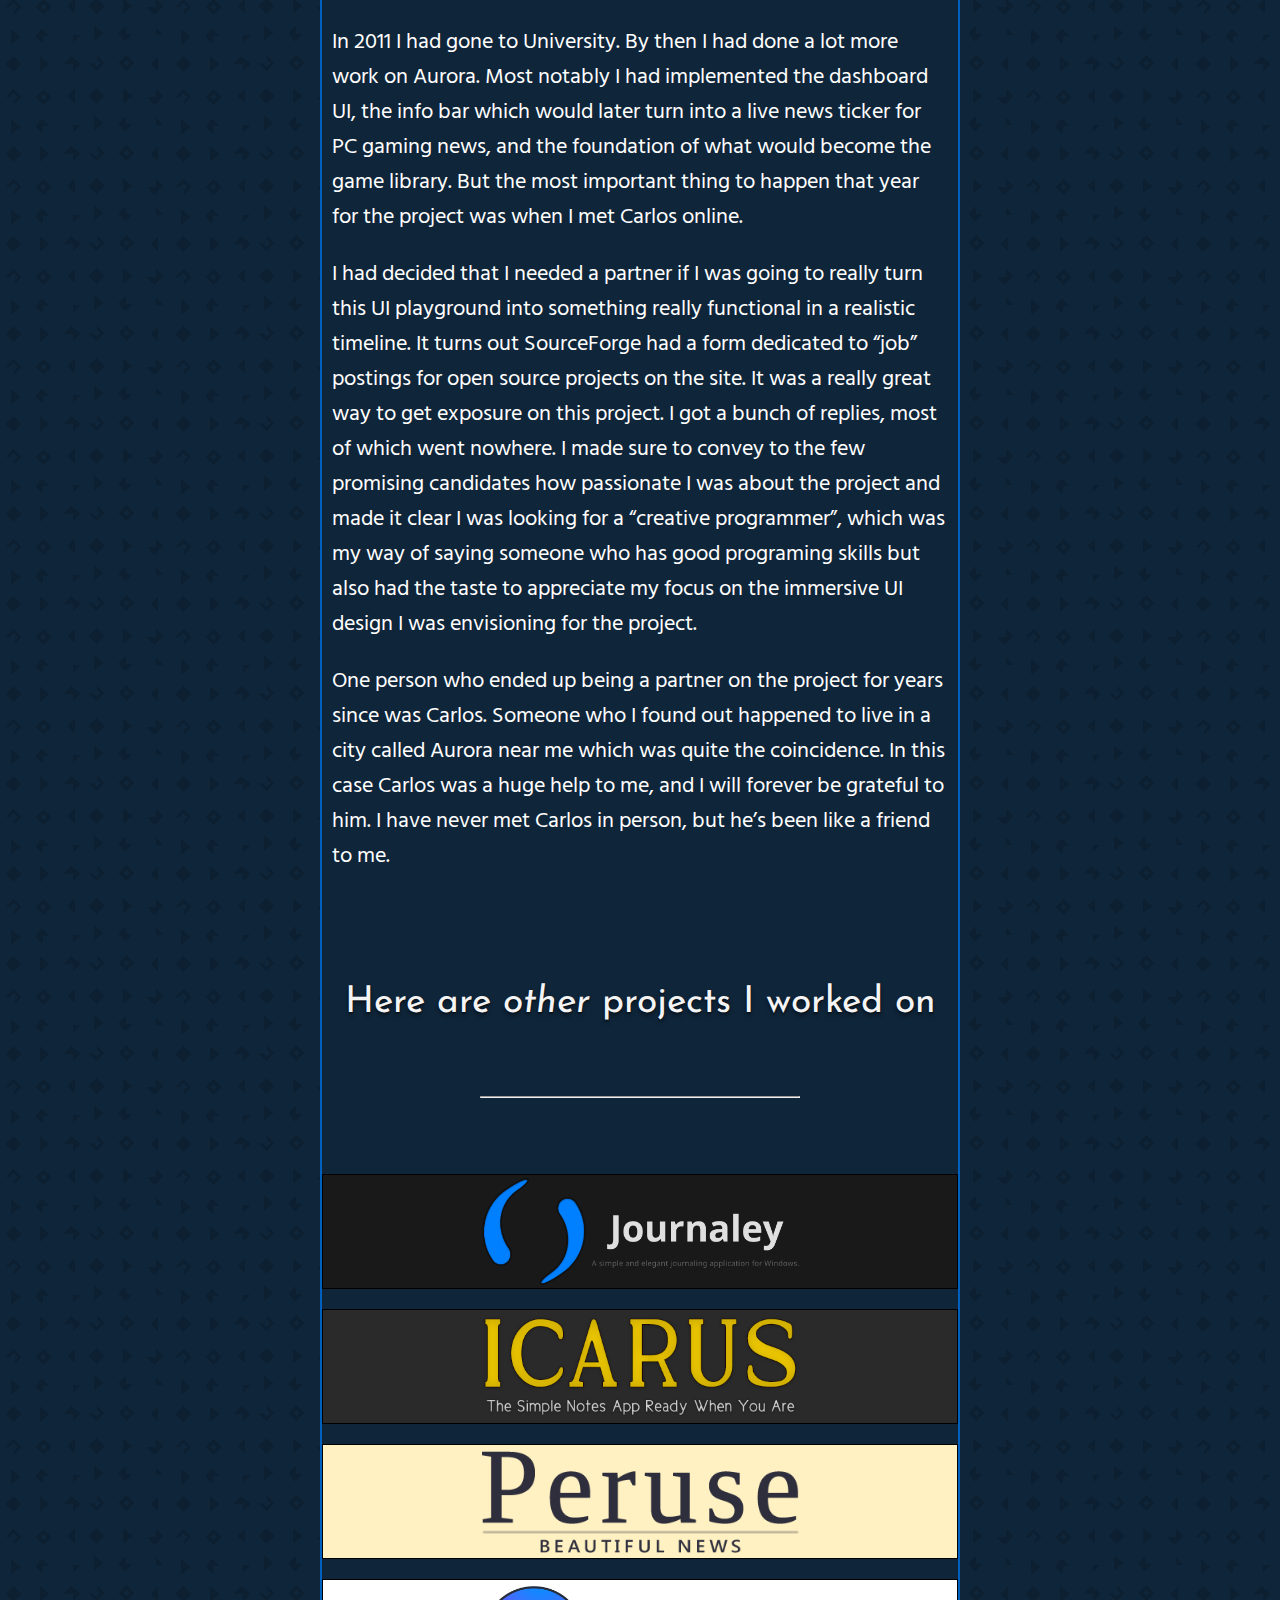
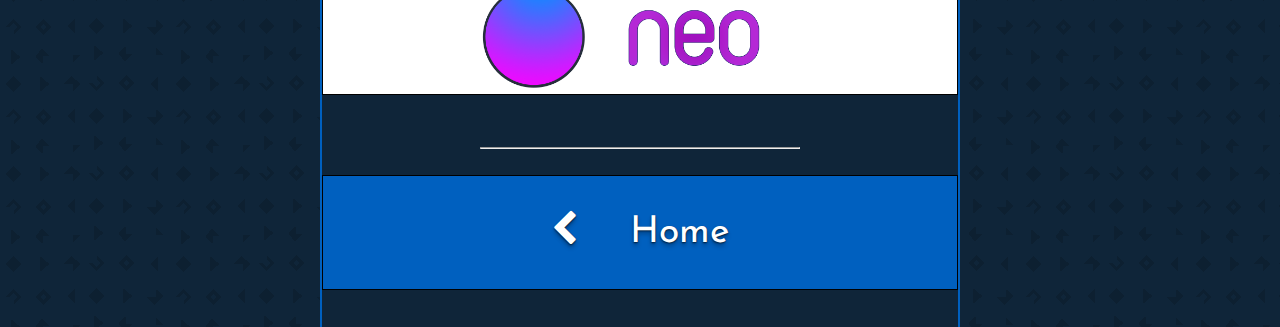
==== commit 33039de6: "Style changes" ====
--- a/pages/auroraGameHub.html
+++ b/pages/auroraGameHub.html
@@ -10,10 +10,11 @@
 	</head>
 	<body>
 		<div class="content">
-			<header >
-				<img class="header"src="../Images/AuroraLogo.png">
-			</header>
-			<div class ="item row">Aurora Game Hub was my software design playground</div>
+			<div class="row button" id="aurora"></div>
+			<div class="half-row"></div>
+			<div class ="item">An immersive and unified <br> library for PC games.</div>
+			<hr width="30%">
+			<div class="half-row"></div>
 			<div class ="text row">
 				<h2><a id="The_Idea_2"></a>The Idea</h2>
 				<p>Aurora Game Hub was a project I started in August 2010, the summer before grade 12 high school. I remember knowing just enough Java to be able to make something cool.</p>
@@ -41,13 +42,13 @@
 			</div>
 			<div class ="item row"> Here are <em>other</em> projects I worked on
 				<br>
-				<hr>
+				<hr  width="50%">
 			</div>
-			<a href="../pages/journaley.html"class ="row button"id="journaley"></a>
-			<a href="../pages/icarus.html"class ="row button"id="icarus">			</a>
-			<a href="../pages/peruse.html"class ="row button"id="peruse">			</a>
-			<a href="../pages/neo.html"class ="row button"id="neo">			</a>
-			<hr>
+			<a href="../pages/journaley.html" class = "row button" id="journaley"></a>
+			<a href="../pages/icarus.html" class ="row button" id="icarus">			</a>
+			<a href="../pages/peruse.html" class ="row button" id="peruse">			</a>
+			<a href="../pages/neo.html" class ="row button" id="neo">			</a>
+			<hr width="50%">
 			<br>
 			<a href="../index.html"class ="row button item"id="home">
 				<span class="centerText"><i class="fa fa-chevron-left"aria-hidden="true"></i>	Home</span>
--- a/css/style.css
+++ b/css/style.css
@@ -11,13 +11,17 @@
 .item {
   font-family: 'Josefin Sans', sans-serif;
   font-size: 10px;
-  font-size: 6.5vw;
-  color: #F4F4F5;
-  text-shadow: 0px 4px 4px rgba(0, 0, 0, 0.25); }
+  font-size: 6.5vw; }
 
 .row {
   margin-bottom: 1em;
   height: 100px;
+  width: 100%;
+  display: inline-block; }
+
+.half-row {
+  margin-bottom: 0.5em;
+  height: 50px;
   width: 100%;
   display: inline-block; }
 
@@ -36,13 +40,17 @@
   .item {
     font-family: 'Josefin Sans', sans-serif;
     font-size: 10px;
-    font-size: 5vw;
-    color: #F4F4F5;
-    text-shadow: 0px 4px 4px rgba(0, 0, 0, 0.25); }
+    font-size: 5vw; }
 
   .row {
     margin-bottom: 2em;
     height: 135px;
+    width: 100%;
+    display: inline-block; }
+
+  .half-row {
+    margin-bottom: 1em;
+    height: 67.5px;
     width: 100%;
     display: inline-block; } }
 /*Desktop*/
@@ -60,13 +68,17 @@
   .item {
     font-family: 'Josefin Sans', sans-serif;
     font-size: 6em;
-    font-size: 2.9vw;
-    color: #F4F4F5;
-    text-shadow: 0px 4px 4px rgba(0, 0, 0, 0.25); }
+    font-size: 2.9vw; }
 
   .row {
     margin-bottom: 2em;
     height: 9vw;
+    width: 100%;
+    display: inline-block; }
+
+  .half-row {
+    margin-bottom: 1em;
+    height: 4.5vw;
     width: 100%;
     display: inline-block; } }
 body {
@@ -87,6 +99,10 @@
   -moz-transition: all 2s cubic-bezier(0.075, 0.82, 0.165, 1);
   transition: all 2s cubic-bezier(0.075, 0.82, 0.165, 1); }
 
+.item {
+  color: #F4F4F5;
+  text-shadow: 0px 4px 4px rgba(0, 0, 0, 0.25), 0 1px 2px rgba(0, 0, 0, 0.72); }
+
 @-webkit-keyframes moveBg {
   from {
     background-position: 0 0; }
@@ -109,6 +125,7 @@
   color: #F4F4F5; }
 
 .content {
+  background-color: #0F2539;
   border-left: 2px solid #0060BF;
   border-right: 2px solid #0060BF;
   text-align: center;
@@ -182,8 +199,7 @@
 
 hr {
   margin-top: 2em;
-  border-top: 1px solid dark-gray;
-  width: 50%; }
+  border-top: 1px solid dark-gray; }
 
 .header {
   width: 70%; }
@@ -201,7 +217,7 @@
   color: #0060BF; }
 
 .text {
-  margin-bottom: 1.5em;
+  margin-bottom: 5.5em;
   height: auto; }
 
 .text img {
@@ -210,17 +226,18 @@
   height: auto; }
 
 .text h2 {
-  margin-left: 10px;
+  font-family: Hind;
+  margin-left: 25px;
   text-align: left;
   color: white;
   font-size: 45px;
-  font-family: Hind; }
+  text-shadow: 0px 4px 4px rgba(0, 0, 0, 0.25), 0 1px 2px rgba(0, 0, 0, 0.72); }
 
 .text p {
+  font-family: Hind;
   text-align: left;
   color: white;
-  font-size: 25px;
-  font-family: Hind;
+  font-size: 22px;
   margin-left: 10px;
   margin-right: 10px; }
 
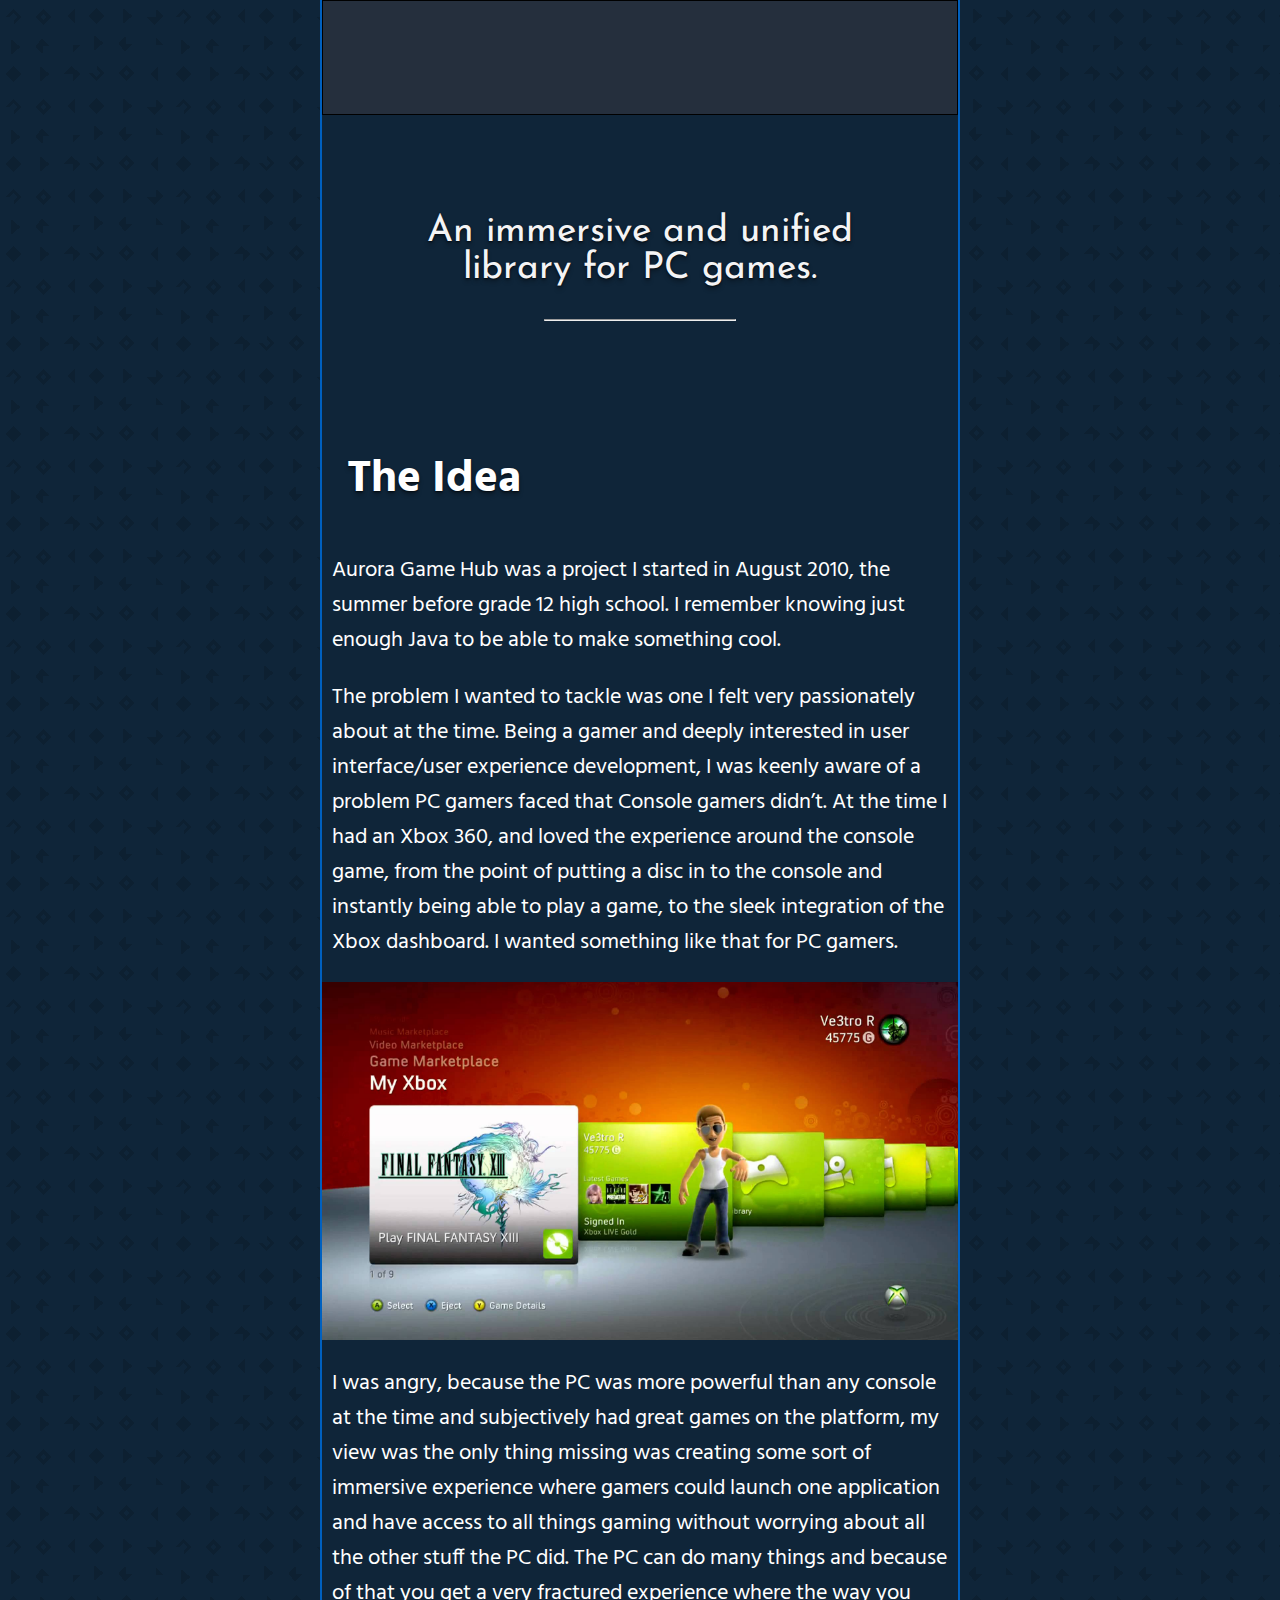
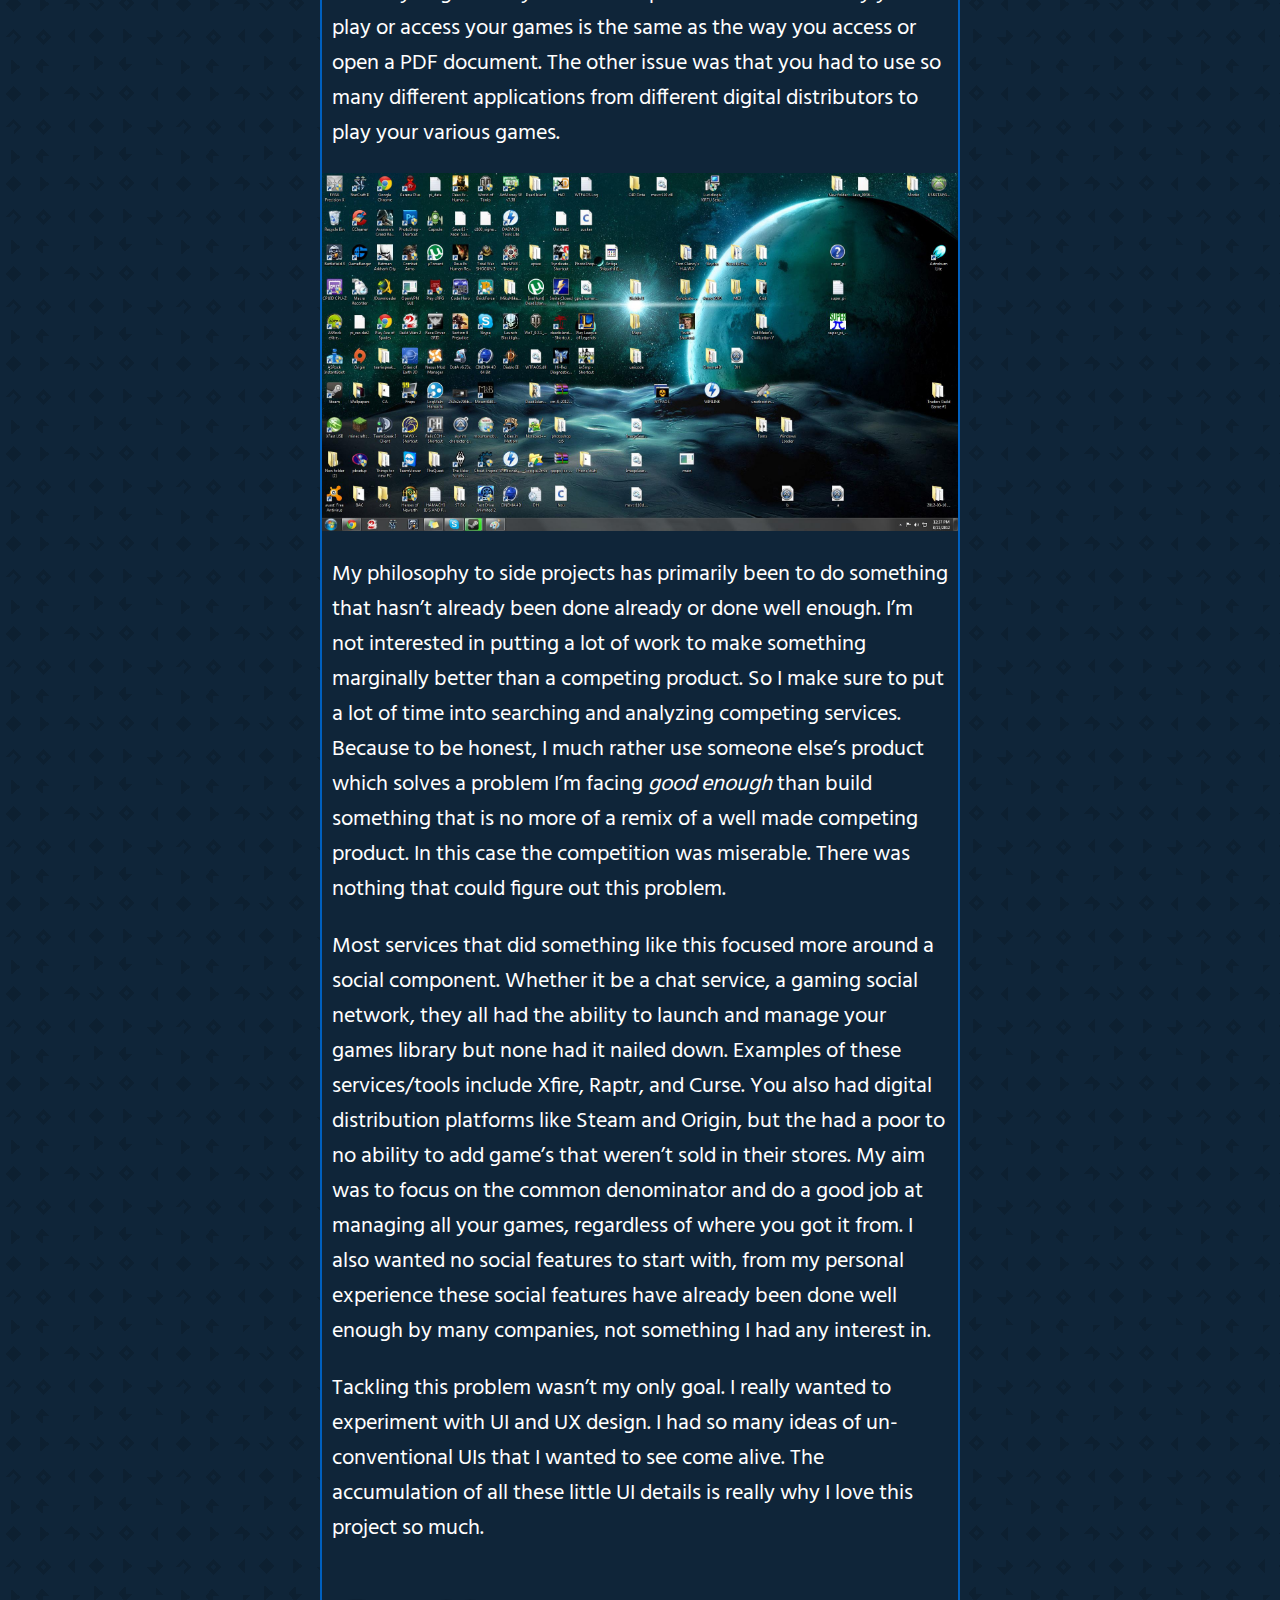
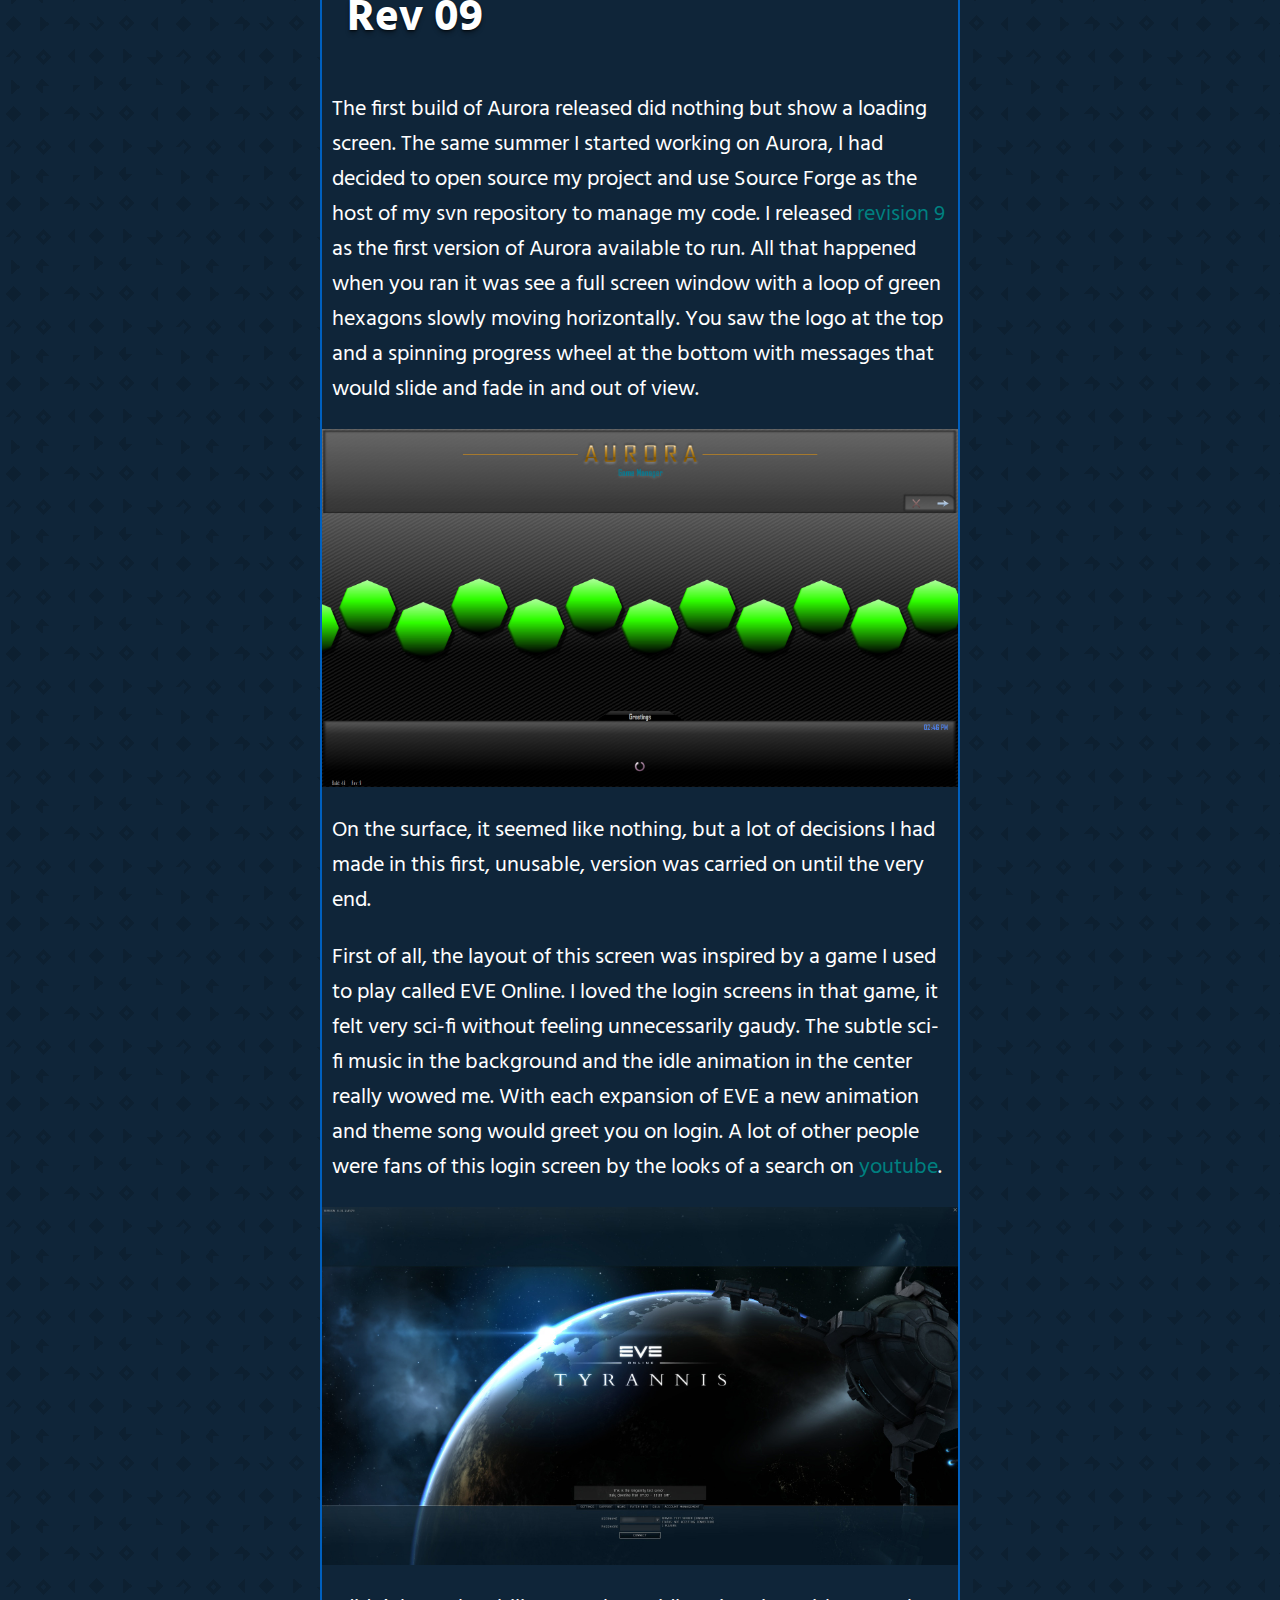
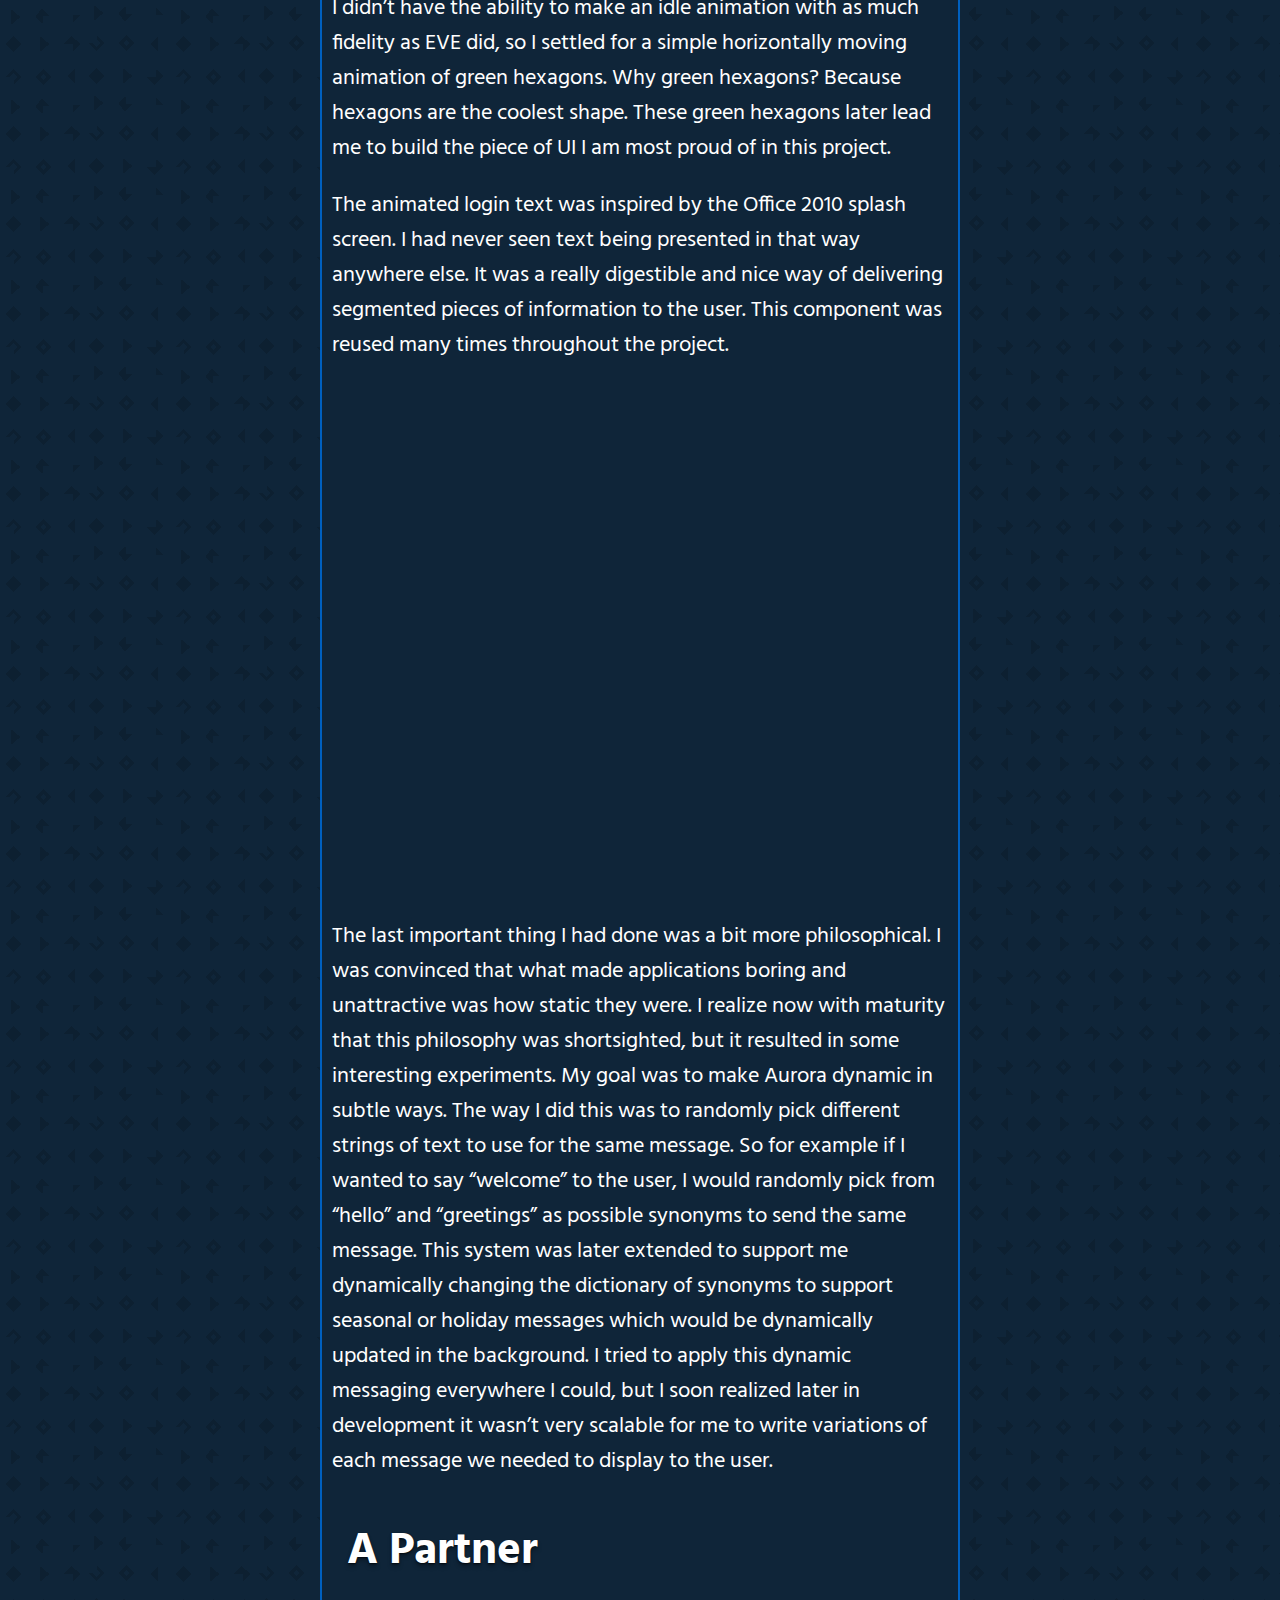
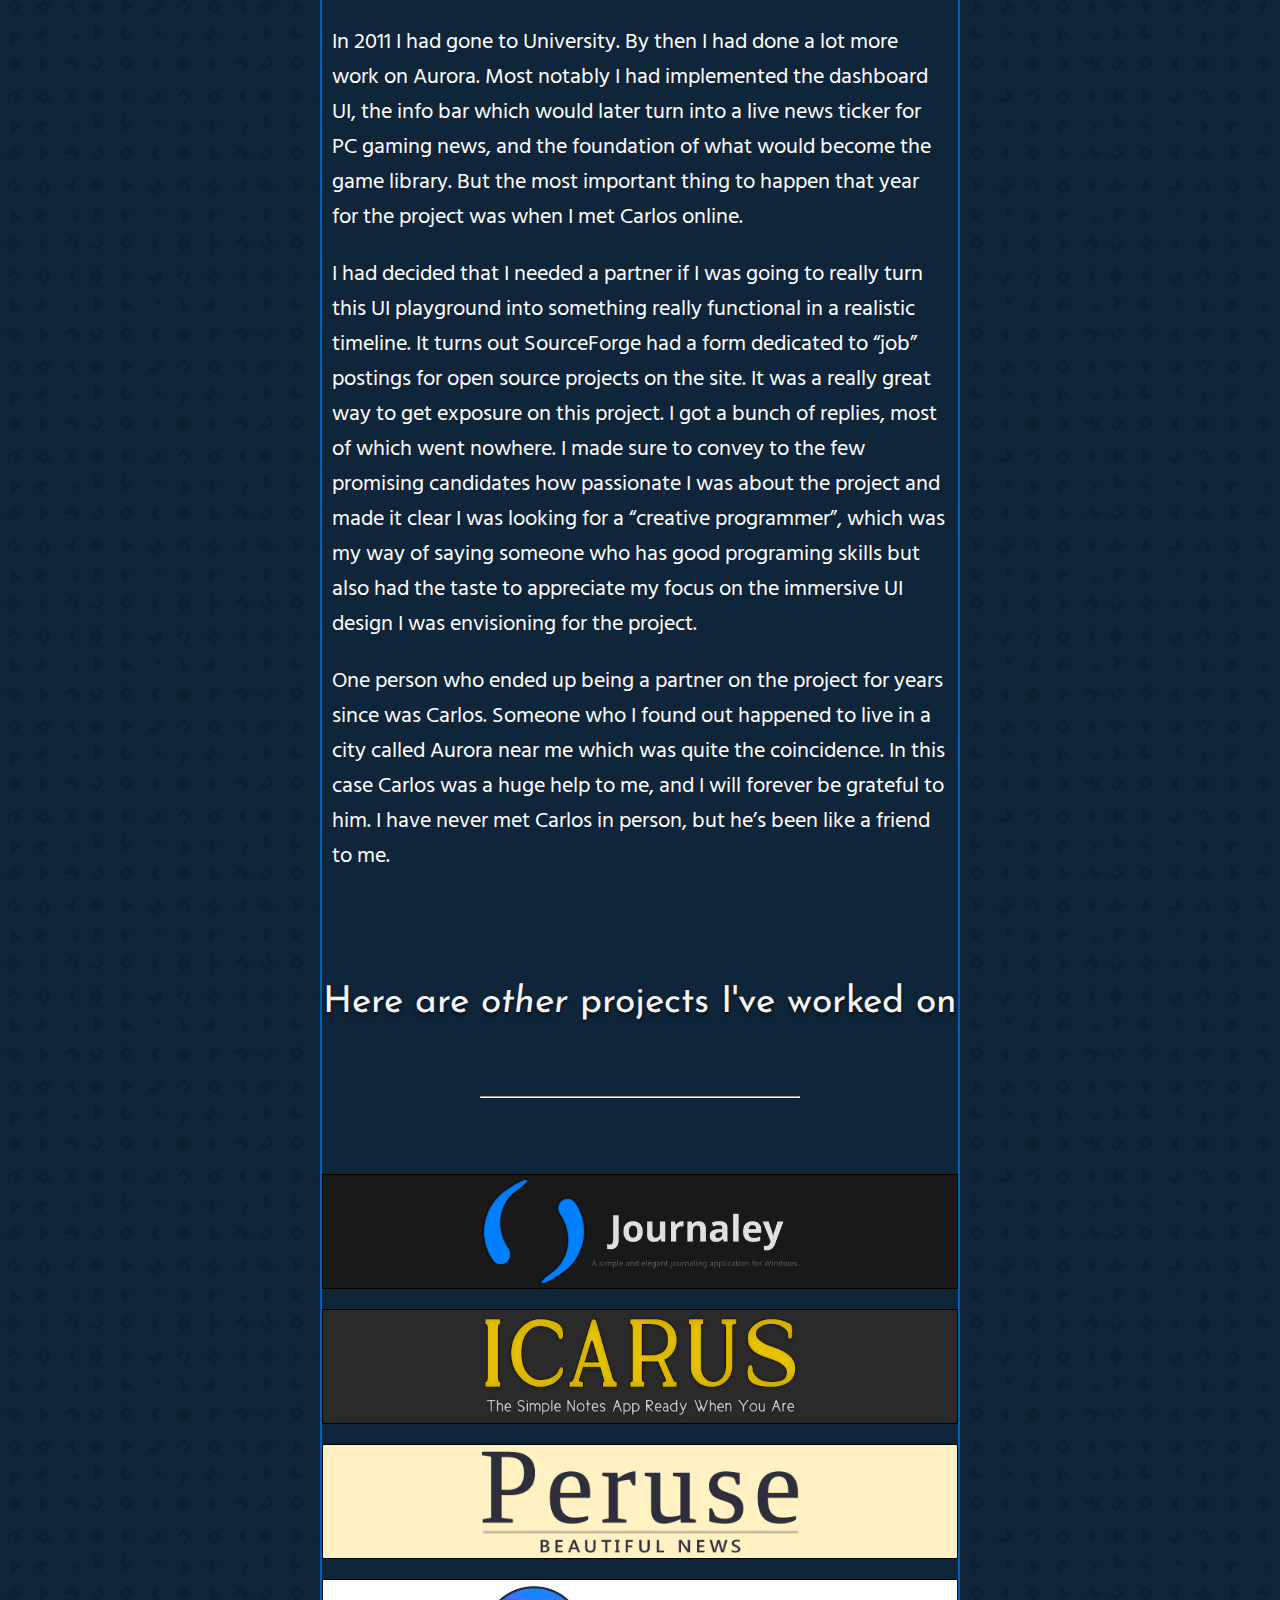
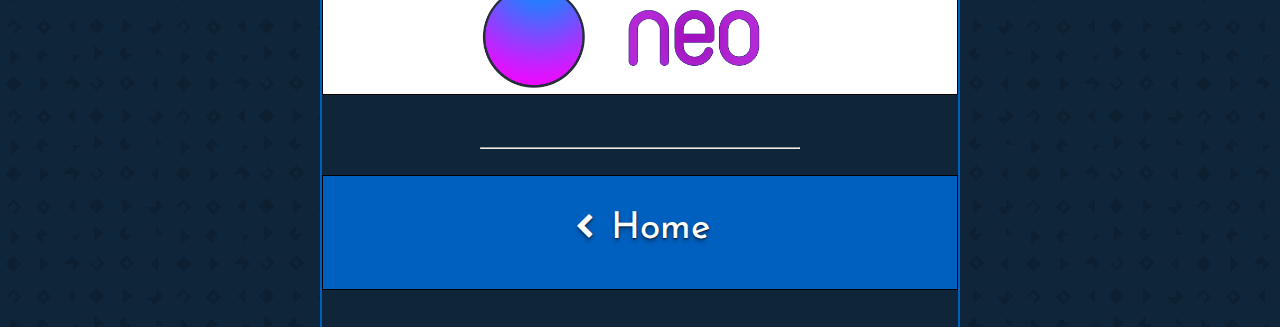
==== commit 647d9c3b: "Improvments to index" ====
--- a/pages/auroraGameHub.html
+++ b/pages/auroraGameHub.html
@@ -40,7 +40,7 @@
 				<p>I had decided that I needed a partner if I was going to really turn this UI playground into something really functional in a realistic timeline. It turns out SourceForge had a form dedicated to “job” postings for open source projects on the site. It was a really great way to get exposure on this project. I got a bunch of replies, most of which went nowhere. I made sure to convey to the few promising candidates how passionate I was about the project and made it clear I was looking for a “creative programmer”, which was my way of saying someone who has good programing skills but also had the taste to appreciate my focus on the immersive UI design I was envisioning for the project.</p>
 				<p>One person who ended up being a partner on the project for years since was Carlos. Someone who I found out happened to live in a city called Aurora near me which was quite the coincidence. In this case Carlos was a huge help to me, and I will forever be grateful to him. I have never met Carlos in person, but he’s been like a friend to me.</p>
 			</div>
-			<div class ="item row"> Here are <em>other</em> projects I worked on
+			<div class ="item row"> Here are <em>other</em> projects I've worked on
 				<br>
 				<hr  width="50%">
 			</div>
--- a/css/style.css
+++ b/css/style.css
@@ -1,6 +1,9 @@
 body {
   padding: 0px 0px;
   margin: 0px 1vw 0px 1vw; }
+
+#title {
+  font-size: 3em; }
 
 header {
   padding-top: 3em;
@@ -61,8 +64,8 @@
 
   header {
     padding-top: 3em;
-    padding-bottom: 0.5vw;
-    height: 20vmax;
+    padding-bottom: 1vw;
+    height: 25vmax;
     display: inline-block; }
 
   .item {
@@ -83,9 +86,9 @@
     display: inline-block; } }
 body {
   background: #0F2539 url("../Images/diamond-web.png") repeat 0 0;
-  -webkit-animation-duration: 200s;
-  -moz-animation-duration: 200s;
-  animation-duration: 200s;
+  -webkit-animation-duration: 100s;
+  -moz-animation-duration: 100s;
+  animation-duration: 100s;
   -webkit-animation-timing-function: linear;
   -moz-animation-timing-function: linear;
   animation-timing-function: linear;
@@ -98,6 +101,9 @@
   -webkit-transition: all 2s cubic-bezier(0.075, 0.82, 0.165, 1);
   -moz-transition: all 2s cubic-bezier(0.075, 0.82, 0.165, 1);
   transition: all 2s cubic-bezier(0.075, 0.82, 0.165, 1); }
+
+header {
+  height: 100%; }
 
 .item {
   color: #F4F4F5;
@@ -142,14 +148,14 @@
   -webkit-animation-timing-function: cubic-bezier(0.075, 0.82, 0.165, 1);
   -moz-animation-timing-function: cubic-bezier(0.075, 0.82, 0.165, 1);
   animation-timing-function: cubic-bezier(0.075, 0.82, 0.165, 1);
-  -webkit-animation-duration: 5s;
-  -moz-animation-duration: 5s;
-  animation-duration: 5s; }
+  -webkit-animation-duration: 1s;
+  -moz-animation-duration: 1s;
+  animation-duration: 1s; }
 
 @-webkit-keyframes animateContent {
   0% {
     opacity: 0;
-    -webkit-transform: translateY(30px);
+    -webkit-transform: translateY(20px);
     border-left: 2px solid transparent;
     border-right: 2px solid transparent; }
   50% {
@@ -161,7 +167,7 @@
 @-moz-keyframes animateContent {
   0% {
     opacity: 0;
-    -moz-transform: translateY(30px);
+    -moz-transform: translateY(20px);
     border-left: 2px solid transparent;
     border-right: 2px solid transparent; }
   50% {
@@ -173,11 +179,11 @@
 @keyframes animateContent {
   0% {
     opacity: 0;
-    -webkit-transform: translateY(30px);
-    -moz-transform: translateY(30px);
-    -ms-transform: translateY(30px);
-    -o-transform: translateY(30px);
-    transform: translateY(30px);
+    -webkit-transform: translateY(20px);
+    -moz-transform: translateY(20px);
+    -ms-transform: translateY(20px);
+    -o-transform: translateY(20px);
+    transform: translateY(20px);
     border-left: 2px solid transparent;
     border-right: 2px solid transparent; }
   50% {
@@ -194,8 +200,18 @@
   width: 100%;
   text-align: center; }
 
-.fa {
-  padding: 0px 40px 0px 0px; }
+.fa-2x {
+  margin: 0px 10px 0px 10px; }
+
+i.fa.fa-circle {
+  margin: 0px 5px 0px 5px;
+  font-size: 10px;
+  vertical-align: middle; }
+
+i.fa.fa-chevron-left {
+  margin: 0px 5px 0.3em 5px;
+  font-size: 0.7em;
+  vertical-align: middle; }
 
 hr {
   margin-top: 2em;
@@ -248,25 +264,28 @@
   transition: all 2s ease-out;
   -webkit-transition-timing-function: cubic-bezier(0.075, 0.82, 0.165, 1);
   -moz-transition-timing-function: cubic-bezier(0.075, 0.82, 0.165, 1);
-  transition-timing-function: cubic-bezier(0.075, 0.82, 0.165, 1); }
+  transition-timing-function: cubic-bezier(0.075, 0.82, 0.165, 1);
+  border: 1px solid #0F2539;
+  border-radius: 5px; }
 
 #badge:hover {
-  -webkit-transform: scale(1.09);
-  -moz-transform: scale(1.09);
-  -ms-transform: scale(1.09);
-  -o-transform: scale(1.09);
-  transform: scale(1.09);
+  -webkit-transform: scale(1.05);
+  -moz-transform: scale(1.05);
+  -ms-transform: scale(1.05);
+  -o-transform: scale(1.05);
+  transform: scale(1.05);
   background: -webkit-linear-gradient(#0F2539, #0A1622);
   background: linear-gradient(#0F2539, #0A1622);
   border-radius: 5px;
+  border: 1px solid #0A1622;
   box-shadow: 1px 2px 10px 3px black; }
 
 #badge:active {
-  -webkit-transform: scale(1);
-  -moz-transform: scale(1);
-  -ms-transform: scale(1);
-  -o-transform: scale(1);
-  transform: scale(1);
+  -webkit-transform: scale(0.99);
+  -moz-transform: scale(0.99);
+  -ms-transform: scale(0.99);
+  -o-transform: scale(0.99);
+  transform: scale(0.99);
   background: -webkit-linear-gradient(#0A1622, #0F2539);
   background: linear-gradient(#0A1622, #0F2539);
   box-shadow: none;
@@ -312,19 +331,19 @@
 
 .contact:hover {
   color: #0060BF;
-  -webkit-transform: scale(1.5);
-  -moz-transform: scale(1.5);
-  -ms-transform: scale(1.5);
-  -o-transform: scale(1.5);
-  transform: scale(1.5); }
+  -webkit-transform: scale(1.2);
+  -moz-transform: scale(1.2);
+  -ms-transform: scale(1.2);
+  -o-transform: scale(1.2);
+  transform: scale(1.2); }
 
 .contact:active {
   color: white;
-  -webkit-transform: scale(1);
-  -moz-transform: scale(1);
-  -ms-transform: scale(1);
-  -o-transform: scale(1);
-  transform: scale(1); }
+  -webkit-transform: scale(0.9);
+  -moz-transform: scale(0.9);
+  -ms-transform: scale(0.9);
+  -o-transform: scale(0.9);
+  transform: scale(0.9); }
 
 #aurora {
   background-image: url("../Images/aurora.png");
